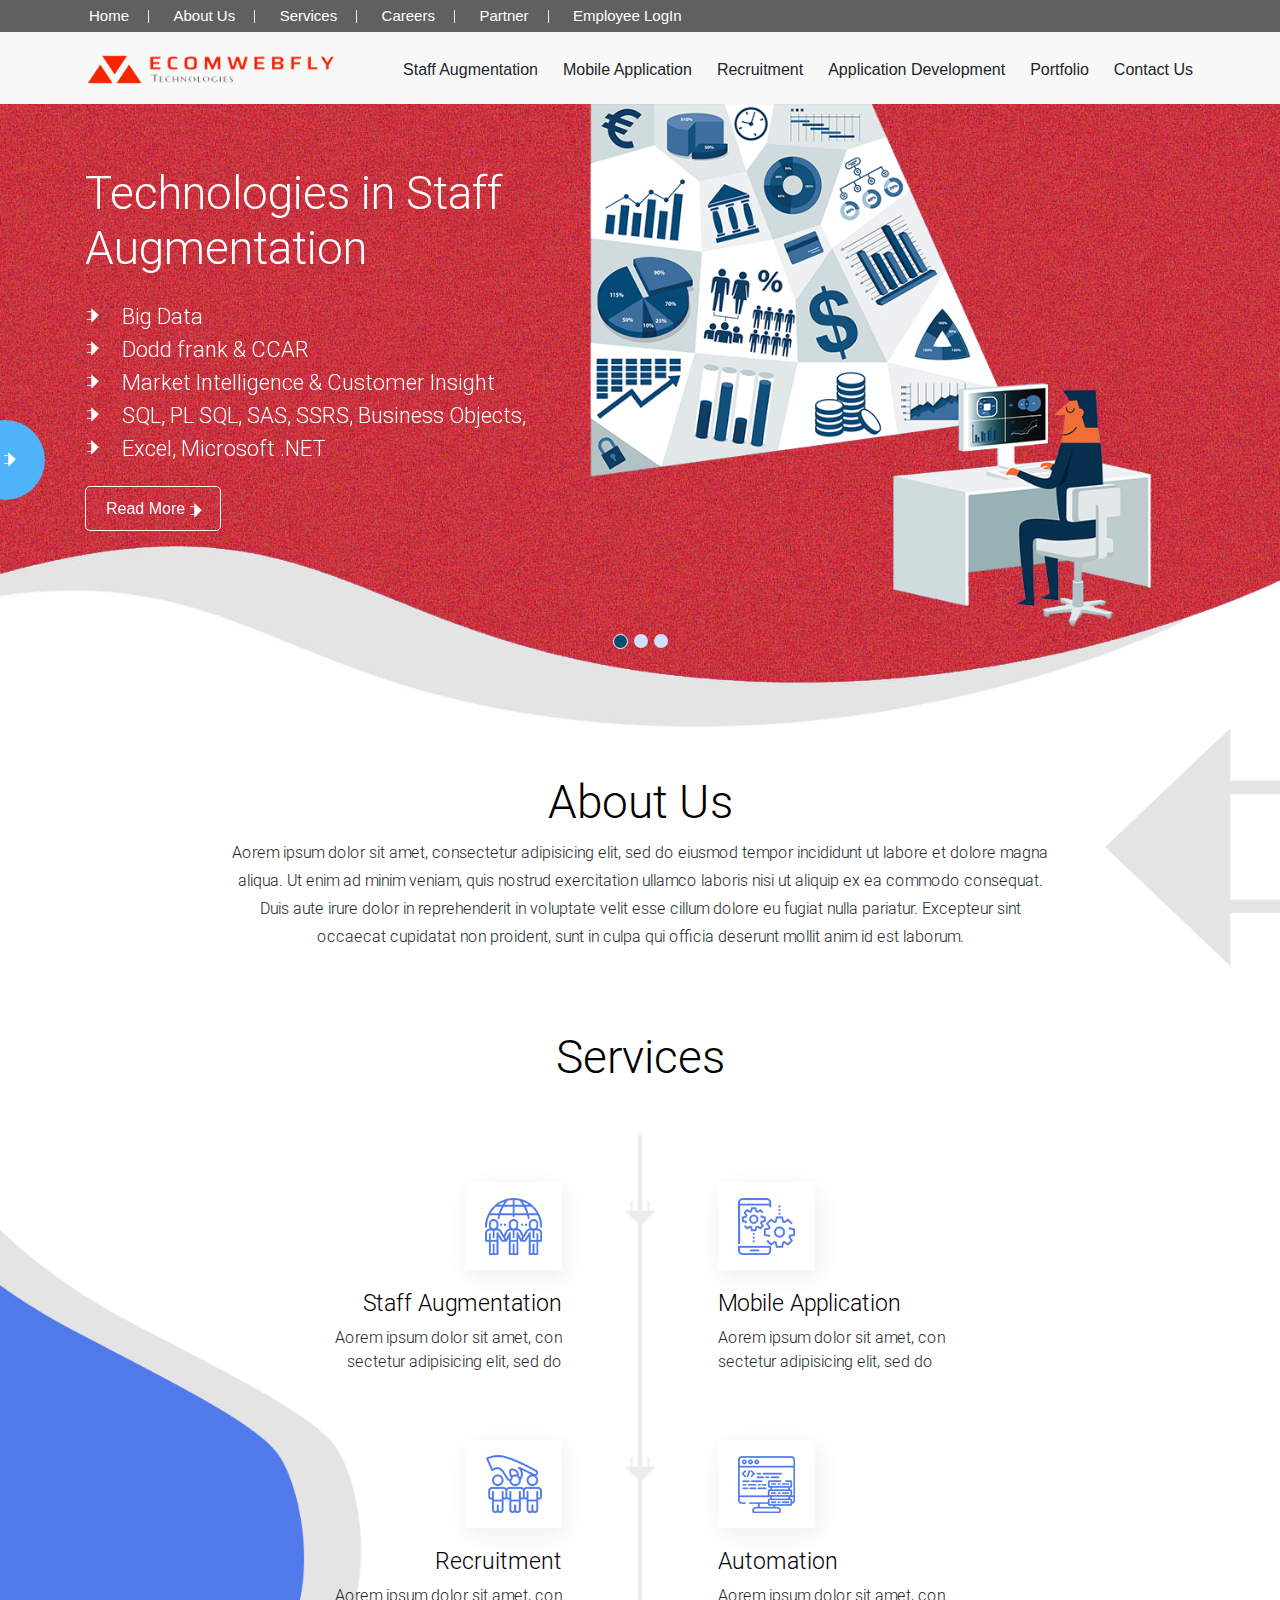
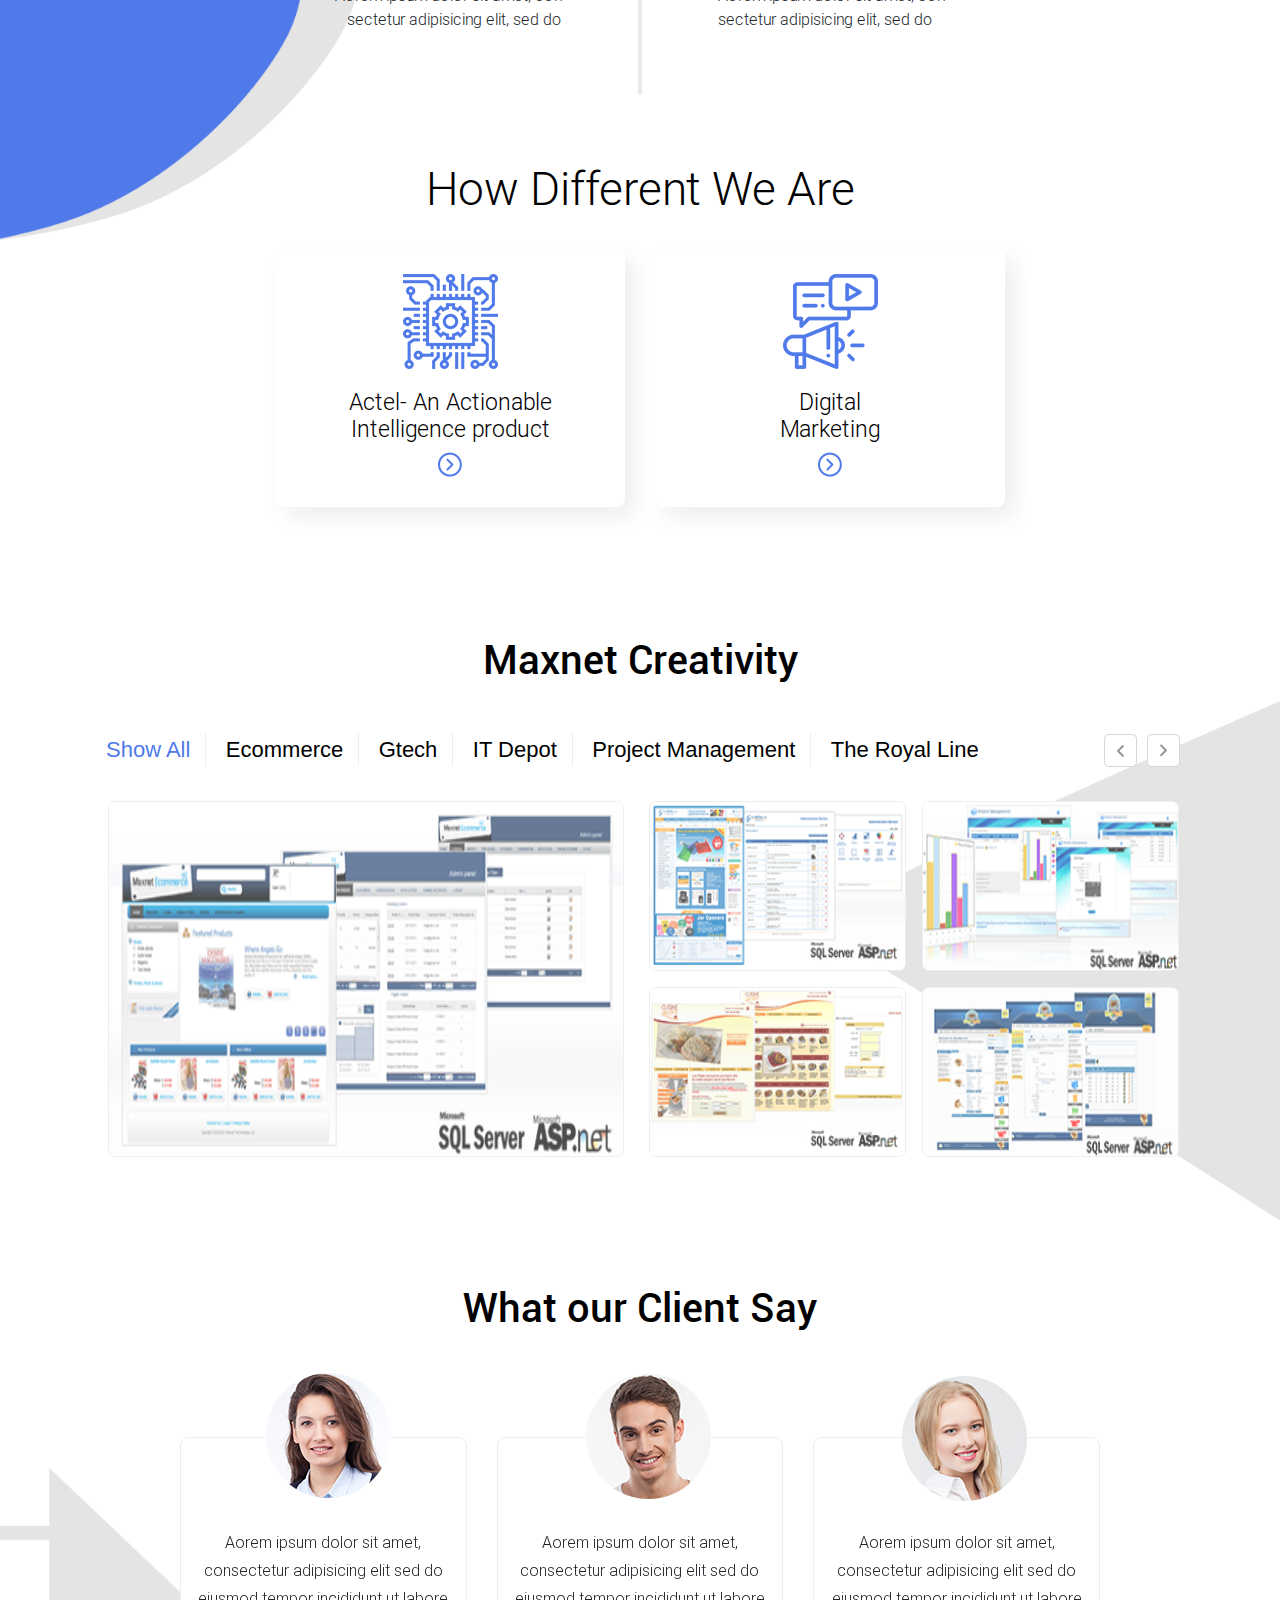
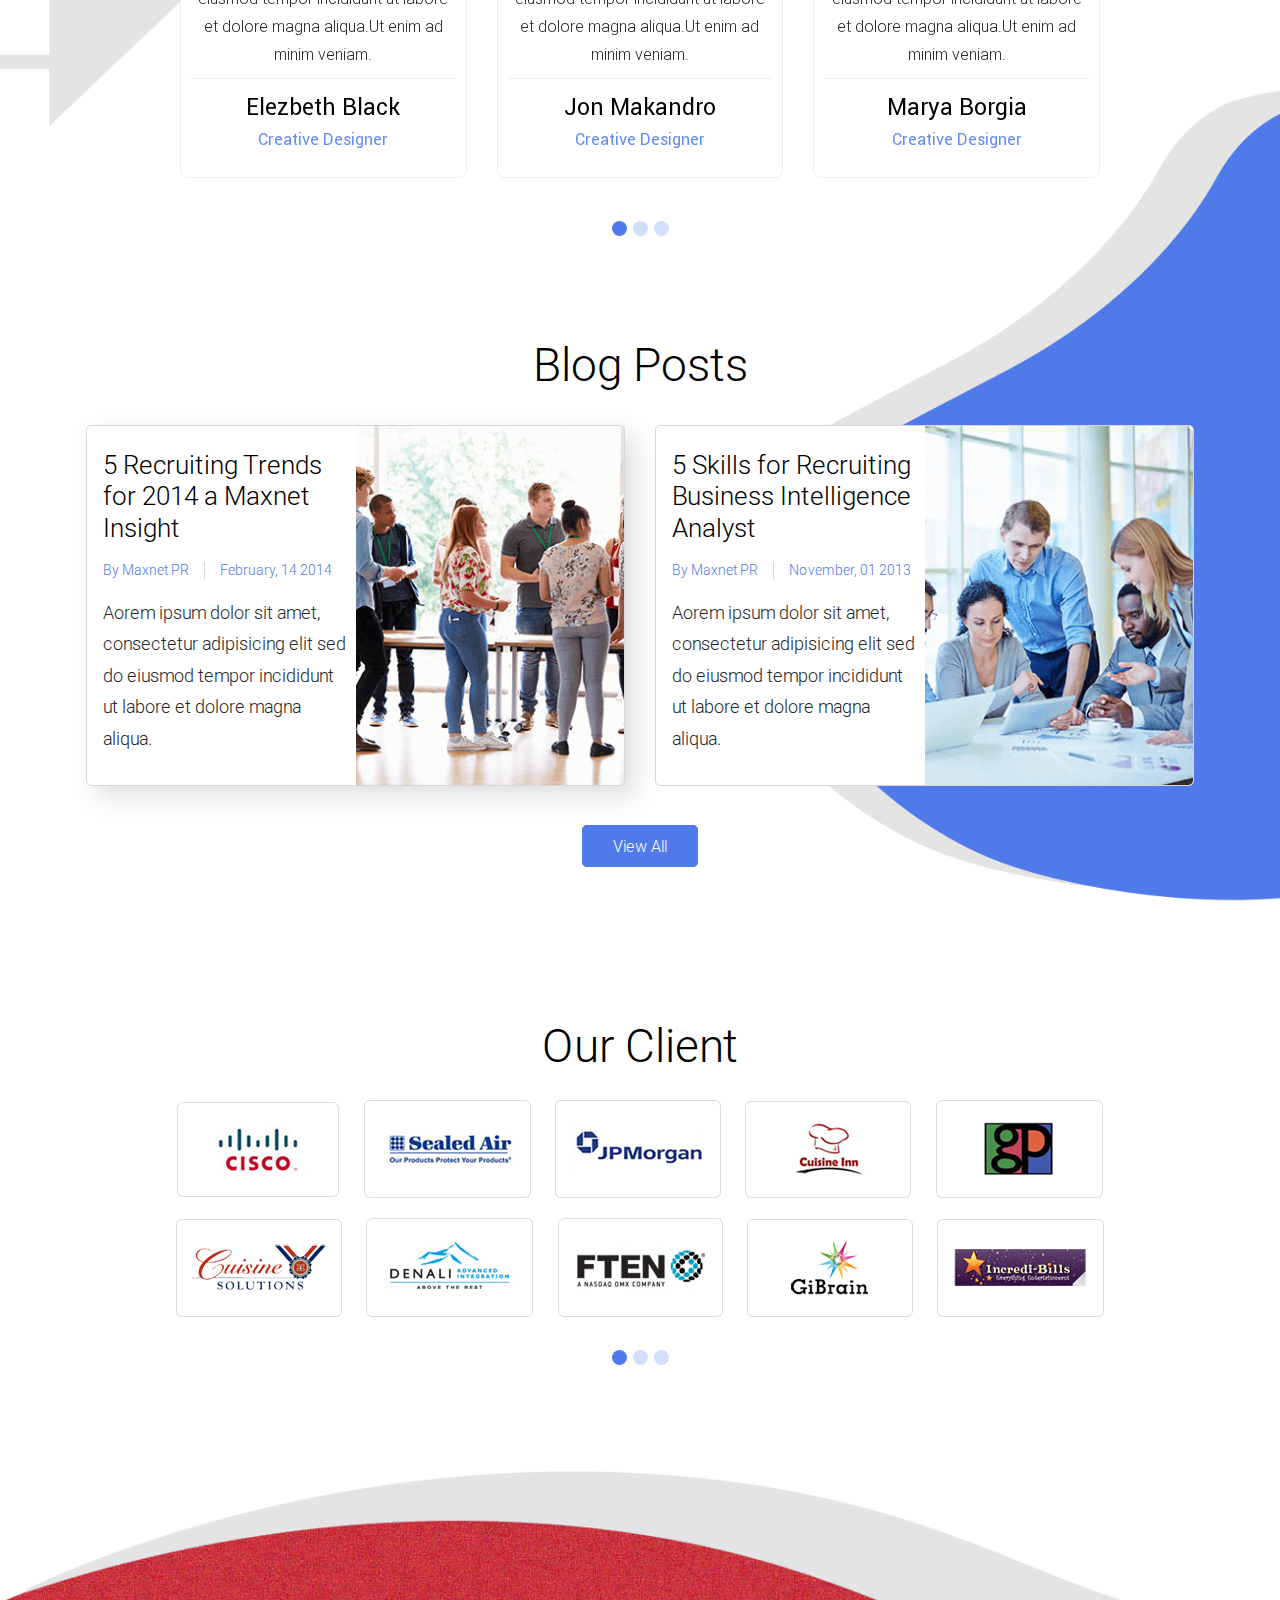
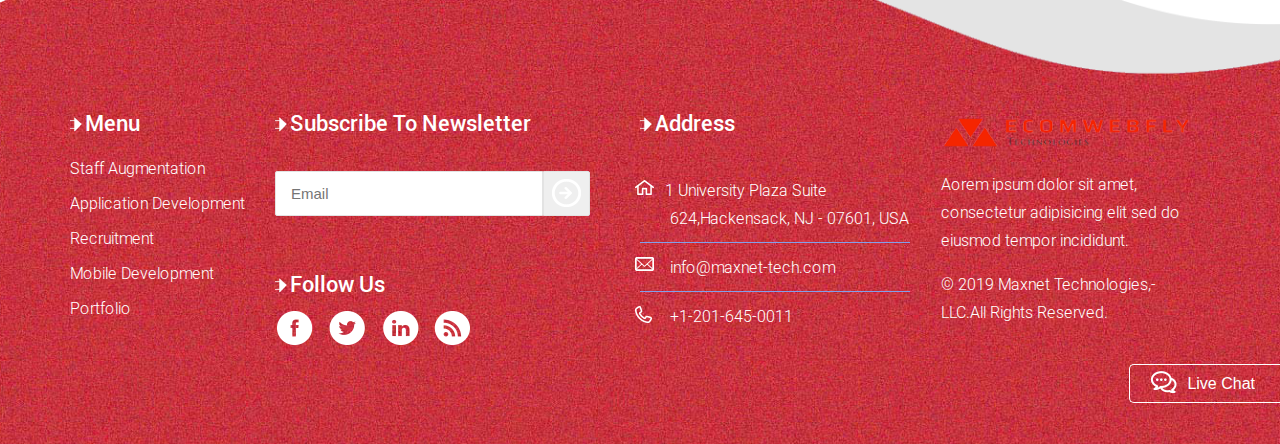
==== index.html @ b93ae572 "initial setup" ====
<!DOCTYPE html>
<html lang="en-US" class="no-js no-svg">
	<head>
		<title>Maxnet</title>
		<meta http-equiv="Content-Type" content="text/html; charset=utf-8" />
		<meta name="viewport" content="width=device-width,initial-scale=1"/>
		<link rel="stylesheet" type="text/css" href="css/bootstrap.min.css" />
		<link rel="stylesheet" href="owlcarousel/owl.carousel.min.css">
		<link rel="stylesheet" href="owlcarousel/owl.theme.default.min.css">
		<link rel="stylesheet" type="text/css" href="style.css" />
		<link rel="stylesheet" type="text/css" href="css/mycss.css" />
		<link rel="stylesheet" type="text/css" href="css/set1.css" />
		<link rel="stylesheet" type="text/css" href="css/animate.css" />
		<link rel="stylesheet" href="font-awesome/css/font-awesome.min.css"/>
	</head>
	<body>
		<section class="header">
			<div class="container">
				<div class="row">
					<div class="col-12 top-nav">
						<nav class="navbar p-1 pl-0 ">                                     
							<ul class="navbar-nav pl-0">
								<li class="nav-item"><a href="index.html" class="nav-link">Home</a></li>
								<li class="nav-item"><a href="about-us.html" class="nav-link">About Us</a></li>
								<li class="nav-item"><a href="services.html" class="nav-link">Services</a></li>
								<li class="nav-item"><a href="careers.html" class="nav-link">Careers</a></li>
								<li class="nav-item"><a href="partner.html" class="nav-link">Partner</a></li>
								<li class="nav-item"><a href="e-login.html" class="nav-link">Employee LogIn</a></li>
							</ul> 
                        </nav>
					</div>
				</div>
			</div>
		</section>
		<header>
			<div class="container">
				<div class="row pt-3 pb-2">
					<div class="col-lg-3 col-md-4 col-8 header-logo">
						<a href="index.html"><img src="images/logo.png"/></a>
					</div>
					<div class="col-lg-9 col-md-8 col-4 pr-lg-0 bottom-nav">
						<nav class="navbar navbar-expand-xl navbar-dark nav-top p-0 float-right">
							<button class="navbar-toggler collapsed" type="button" data-toggle="collapse" data-target="#navbarSupportedContent" aria-controls="navbarSupportedContent" aria-expanded="false" aria-label="Toggle navigation">
							<span class="navbar-toggler-icon"></span>
							</button>
							<div class="collapse navbar-collapse" id="navbarSupportedContent">
								<ul class="navbar-nav">
									<li class="nav-item">
										<a class="nav-link" href="staff_augmentation.html">Staff Augmentation </a>
									</li>
									<li class="nav-item">
										<a class="nav-link" href="mobile_development.html">Mobile Application</a>
									</li>
									<li class="nav-item">
										<a class="nav-link" href="recruitment.html">Recruitment</a>
									</li>
									<li class="nav-item">
										<a class="nav-link" href="application_development.html">Application Development</a>
									</li>
									<li class="nav-item">
										<a class="nav-link" href="portfolio.html">Portfolio</a>
									</li>
									<li class="nav-item">
										<a class="nav-link" href="contact-us.html">Contact Us</a>
									</li>
								</ul>
							</div>
						</nav>
					</div>
				</div>
			</div>
		</header>
		<!--*************Banner Start********** -->
		<section class="banner">
			<div class="container-fluid">
				<div class="row">
					<div id="home_slider" class="carousel slide" data-ride="carousel" data-interval="3000">
						  <ol class="carousel-indicators">
							<li data-target="#home_slider" data-slide-to="0" class="active"></li>
							<li data-target="#home_slider" data-slide-to="1"></li>
							<li data-target="#home_slider" data-slide-to="2"></li>
						  </ol>
						  <div class="carousel-inner">
								<div class="carousel-item active">
									<img class="d-block w-100" src="images/home_main-banner-1.png" alt="First slide">
									<div class="container">
										<div class="row">
											<div class="col-6 banner-text position-absolute">
												  <h1>Technologies in Staff Augmentation</h1>
												  <div class="pt-xl-3">
													 <ul>
														<li>Big Data</li>
														<li>Dodd frank & CCAR</li>
														<li>Market Intelligence & Customer Insight</li>
														<li>SQL, PL SQL, SAS, SSRS, Business Objects,</li>
														<li>Excel, Microsoft .NET</li>
													 </ul>
												  </div>
												 <div class="banner-btn pt-3">
													<a href="#">Read More</a>
												 </div>
											</div>
										</div>
									</div>
								</div>
								<div class="carousel-item">
									<img class="d-block w-100" src="images/home_main-banner-2.png" alt="Second slide">
									<div class="container">
										<div class="row">
											<div class="col-6 banner-text position-absolute">
												  <h1>Technologies in Staff Augmentation</h1>
												  <div class="pt-xl-3">
													 <ul>
														<li>Big Data</li>
														<li>Dodd frank & CCAR</li>
														<li>Excel, Microsoft .NET</li>
													 </ul>
												  </div>
												 <div class="banner-btn pt-3">
													<a href="#">Read More</a>
												 </div>
											</div>
										</div>
									</div>
								</div>
								<div class="carousel-item">
									<img class="d-block w-100" src="images/home_main-banner-3.png" alt="third slide">
									<div class="container">
										<div class="row">
											<div class="col-6 banner-text position-absolute">
												  <h1>Technologies in Staff Augmentation</h1>
												  <div class="pt-xl-3">
													 <ul>
														<li>Big Data</li>
														<li>Dodd frank & CCAR</li>
														<li>Market Intelligence & Customer Insight</li>
													 </ul>
												  </div>
												 <div class="banner-btn pt-3">
													<a href="#">Read More</a>
												 </div>
											</div>
										</div>
									</div>
								</div>
						  </div>
					</div>
				</div>
			</div>
		</section>
	<!--*************About Us ********** -->
	<section class="about-us">
			<div class="container">
				<div class="row pt-5 ">
					<div class="col-md-9 mx-auto text-center main-heading">
						<h1>About Us</h1>
						<p>Aorem ipsum dolor sit amet, consectetur adipisicing elit, sed do eiusmod tempor incididunt ut labore et dolore magna aliqua. Ut enim ad minim veniam, quis nostrud exercitation ullamco laboris nisi ut aliquip ex ea commodo consequat. Duis aute irure dolor in reprehenderit in voluptate velit esse cillum dolore eu fugiat nulla pariatur. Excepteur sint occaecat cupidatat non proident, sunt in culpa qui officia deserunt mollit anim id est laborum. </p>
					</div>
				</div>
			</div>
	</section>
		<div class="position-fixed social-icon">
			<div class="trans">
				<div class='center'><img src='images/arrow.png'></div>
				<div class="white-circle">
					<div class="circle-container">
						<a href='#' class='deg0'><img src='images/fb.png'></a>
						<a href='#' class='deg45'><img src='images/twit.png'></a>
						<a href='#' class='deg135'><img src='images/lnkd.png'></a>
						<a href='#' class='deg180'><img src='images/utube.png'></a>
						<a href='#' class='deg225'><img src='images/pin.png'></a>
					</div>
				</div>
			</div>
		</div>
	
	<!--*************Services ********** -->
	<section class="services mt-2">
			<div class="container mt-2">
				<div class="row pt-5 position-relative main-heading">
					<div class="col-8 mx-auto ">
						<h1>Services</h1>
					  <div class="row services-text mt-md-5">
					    <div class="col-md-5 text-md-right text-center">
							<div class="service mt-5">
								<div class="service-icon">
									<img src="images/person-white.png" alt=""/>
									<img src="images/person-blue.png" alt=""/>
								</div>
								<h2>Staff Augmentation</h2>
								<p>Aorem ipsum dolor sit amet, con sectetur adipisicing elit, sed do </p>
							</div>
							<div class="service mt-5">
								<div class="service-icon">
									<img src="images/network-white.png" alt=""/>
									<img src="images/network-blue.png" alt=""/>
								</div>				    	
								<h2>Recruitment</h2>
								<p>Aorem ipsum dolor sit amet, con sectetur adipisicing elit, sed do </p>
							</div>
						</div>
						<div class="col-md-2 d-md-block d-none text-center">
							<img src="images/service-midline.png" alt=""/>
						</div>
						<div class="col-md-5 text-md-left text-center">
							<div class="service mt-5">
								<div class="service-icon">
									<img src="images/mobile-white.png" alt=""/>
									<img src="images/mobile-blue.png" alt=""/>
								</div>
								<h2>Mobile Application </h2>
								<p>Aorem ipsum dolor sit amet, con sectetur adipisicing elit, sed do </p>
							</div>
							<div class="service mt-5">
								<div class="service-icon">
									<img src="images/window-white.png" alt=""/>
									<img src="images/window-blue.png" alt=""/>
								</div>				    	
								<h2>Automation</h2>
								<p>Aorem ipsum dolor sit amet, con sectetur adipisicing elit, sed do </p>
						   </div>
						</div>
				    </div>
				</div>
			</div>	
				<!--*************How Different We  Are ********** -->
				<div class="row mt-lg-3 pb-3 how-different main-heading">
					<div class="col-lg-8 pt-5 mx-auto text-center">
						<h1>How Different We Are</h1>
						<div class="row pt-4">
							<div class="col-sm-6">
								<div class="zoom h-diff"> 
									<img src="images/chip-white.png" class="mx-auto" alt=""/>
									<img src="images/chip-blue.png" class="mx-auto" alt=""/>
									<h2>Actel- An Actionable Intelligence product</h2>
									<img src="images/white-circle-arrow.png" class="mx-auto" alt=""/>									
									<img src="images/blue-circle-arrow.png" class="mx-auto" alt=""/>  	
                                </div>
							</div>
						<div class="col-sm-6 mt-5 mt-sm-0">
							<div class="zoom h-diff">
								<img src="images/seo-white.png" class="mx-auto" alt=""/>
								<img src="images/seo-blue.png"  class="mx-auto" alt=""/>
								<h2>Digital <br>Marketing</h2>  
								<img src="images/white-circle-arrow.png" class="mx-auto" alt=""/>
								<img src="images/blue-circle-arrow.png" class="mx-auto" alt=""/>  	  		 	
							</div> 
				       </div>
					</div>
				</div>
			</div>
		</div>
	</section>
	<!--*************Maxnet Creativity ********** -->
	<section id="demos" class="carousel-top maxnet-creativity main-heading pb-5 ">
		<div class="container">
			  <div class="row">
				<div class="col-12 text-center">
                	<h1>Maxnet Creativity</h1>
					<div class="card mt-5 tab-card">
						<div class="card-header tab-card-header px-3 pt-0 pb-md-3 pb-5">
						  <ul class="nav nav-tabs card-header-tabs d-block text-left" id="myTab" role="tablist">
							<li class="nav-item">
								<a class="nav-link active" id="one-tab" data-toggle="tab" href="#one" role="tab" aria-controls="One" aria-selected="true">Show All</a>
							</li>
							<li class="nav-item">
								<a class="nav-link" id="two-tab" data-toggle="tab" href="#two" role="tab" aria-controls="Two" aria-selected="false">Ecommerce</a>
							</li>
							<li class="nav-item">
								<a class="nav-link" id="three-tab" data-toggle="tab" href="#three" role="tab" aria-controls="Three" aria-selected="false">Gtech</a>
							</li>
							<li class="nav-item">
								<a class="nav-link" id="four-tab" data-toggle="tab" href="#four" role="tab" aria-controls="Four" aria-selected="false">IT Depot</a>
							</li>
							<li class="nav-item">
								<a class="nav-link" id="five-tab" data-toggle="tab" href="#five" role="tab" aria-controls="Five" aria-selected="false">Project Management</a>
							</li>
							<li class="nav-item">
								<a class="nav-link" id="six-tab" data-toggle="tab" href="#six" role="tab" aria-controls="Six" aria-selected="false">The Royal Line</a>
							</li>
						  </ul>
						</div>
						<div class="tab-content pt-3" id="myTabContent">
							<div class="tab-pane fade show active p-md-3 p-0" id="one" role="tabpanel" aria-labelledby="one-tab">
								<div id="demo" class="carousel slide pt-md-0 pt-3" data-ride="carousel" data-interval="false">
									<div class="carousel-inner">
										<div class="carousel-item active">
											<div class="row grid">
    											<div class="col-lg-6 mb-md-0 mb-3 px-md-3 px-0"> 
													<figure class="effect-bubba">
														<img src="images/ecommerce-in-dotnet.png" alt="">
														<figcaption>
														    <div class="preview-image">
    													        <button type="button" class="btn btn-primary outline-none" data-toggle="modal" data-target="#myModal">
    																<img src="images/preview-imageb.png" alt="">
    															</button>
    														</div>
                                    							<h2>Fresh <span>Heading</span></h2>
                                    							<p>Lorem ipsum dolor sit amet, consectetur
                                    							adipisicing elit sed do eiusmod tempor incididunt </p>
                                    					</figcaption>
													</figure>
												</div>
												<div class="col-lg-6 px-md-3 px-0 mt-lg-0 mt-3"> 
													<div class="row">
														<div class="col-sm-6 mb-sm-0 mb-3 px-lg-2">
															<figure class="dotnet-border effect-bubba">
																<img src="images/1-creativity.png" alt="">
																<figcaption>
															        <div class="preview-image">
            													        <button type="button" class="btn btn-primary outline-none" data-toggle="modal" data-target="#myModal1">
            																<img src="images/preview-imageb.png" alt="">
            															</button>
            														</div>
                                                                	<h2>Fresh <span>Heading</span></h2>
                                            						<p>Lorem ipsum dolor sit amet, consectetur </p>
                                            					</figcaption>
															</figure>
														</div>
														<div class="col-sm-6 px-lg-2">
															<figure class="dotnet-border effect-bubba">
																<img src="images/2-creativity.png" alt="">
																<figcaption>
															        <div class="preview-image">
            													        <button type="button" class="btn btn-primary outline-none" data-toggle="modal" data-target="#myModal2">
            																<img src="images/preview-imageb.png" alt="">
            															</button>
            														</div>
                                                                	<h2>Fresh <span>Heading</span></h2>
                                        							<p>Lorem ipsum dolor sit amet, consectetur </p>
                                            					</figcaption>
															</figure>
														</div>
														<div class="col-sm-6 mt-3 px-lg-2">
															<figure class="dotnet-border effect-bubba">
																<img src="images/3-creativity.png" alt="">
														    	<figcaption>
															        <div class="preview-image">
            													        <button type="button" class="btn btn-primary outline-none" data-toggle="modal" data-target="#myModal3">
            																<img src="images/preview-imageb.png" alt="">
            															</button>
            														</div>
                                                                	<h2>Fresh <span>Heading</span></h2>
                                        							<p>Lorem ipsum dolor sit amet, consectetur</p>
                                            					</figcaption>
															</figure>
														</div>
														<div class="col-sm-6 mt-3 px-lg-2">
													    	<figure class="dotnet-border effect-bubba">
																<img src="images/4-creativity.png" alt="">
																<figcaption>
															        <div class="preview-image">
            													        <button type="button" class="btn btn-primary outline-none" data-toggle="modal" data-target="#myModal4">
            																<img src="images/preview-imageb.png" alt="">
            															</button>
            														</div>
                                                                	<h2>Fresh <span>Heading</span></h2>
                                        							<p>Lorem ipsum dolor sit amet, consectetur</p>
                                            					</figcaption>
															</figure>
														</div>
													</div>
												</div> 
											</div> 
										</div>
										<div class="carousel-item">
											<div class="row grid">
    											<div class="col-lg-6 mb-md-0 mb-3 px-md-3 px-0"> 
													<figure class="effect-bubba">
														<img src="images/ecommerce-in-dotnet.png" alt="">
														<figcaption>
														    <div class="preview-image">
    													        <button type="button" class="btn btn-primary outline-none" data-toggle="modal" data-target="#myModal">
    																<img src="images/preview-imageb.png" alt="">
    															</button>
    														</div>
                                    							<h2>Fresh <span>Heading</span></h2>
                                    							<p>Lorem ipsum dolor sit amet, consectetur
                                    							adipisicing elit sed do eiusmod tempor incididunt </p>
                                    					</figcaption>
													</figure>
												</div>
												<div class="col-lg-6 px-md-3 px-0 mt-lg-0 mt-3"> 
													<div class="row">
														<div class="col-sm-6 mb-sm-0 mb-3 px-lg-2">
															<figure class="dotnet-border effect-bubba">
																<img src="images/1-creativity.png" alt="">
																<figcaption>
															        <div class="preview-image">
            													        <button type="button" class="btn btn-primary outline-none" data-toggle="modal" data-target="#myModal1">
            																<img src="images/preview-imageb.png" alt="">
            															</button>
            														</div>
                                                                	<h2>Fresh <span>Heading</span></h2>
                                            						<p>Lorem ipsum dolor sit amet, consectetur </p>
                                            					</figcaption>
															</figure>
														</div>
														<div class="col-sm-6 px-lg-2">
															<figure class="dotnet-border effect-bubba">
																<img src="images/2-creativity.png" alt="">
																<figcaption>
															        <div class="preview-image">
            													        <button type="button" class="btn btn-primary outline-none" data-toggle="modal" data-target="#myModal2">
            																<img src="images/preview-imageb.png" alt="">
            															</button>
            														</div>
                                                                	<h2>Fresh <span>Heading</span></h2>
                                        							<p>Lorem ipsum dolor sit amet, consectetur </p>
                                            					</figcaption>
															</figure>
														</div>
														<div class="col-sm-6 mt-3 px-lg-2">
															<figure class="dotnet-border effect-bubba">
																<img src="images/3-creativity.png" alt="">
														    	<figcaption>
															        <div class="preview-image">
            													        <button type="button" class="btn btn-primary outline-none" data-toggle="modal" data-target="#myModal3">
            																<img src="images/preview-imageb.png" alt="">
            															</button>
            														</div>
                                                                	<h2>Fresh <span>Heading</span></h2>
                                        							<p>Lorem ipsum dolor sit amet, consectetur</p>
                                            					</figcaption>
															</figure>
														</div>
														<div class="col-sm-6 mt-3 px-lg-2">
													    	<figure class="dotnet-border effect-bubba">
																<img src="images/4-creativity.png" alt="">
																<figcaption>
															        <div class="preview-image">
            													        <button type="button" class="btn btn-primary outline-none" data-toggle="modal" data-target="#myModal4">
            																<img src="images/preview-imageb.png" alt="">
            															</button>
            														</div>
                                                                	<h2>Fresh <span>Heading</span></h2>
                                        							<p>Lorem ipsum dolor sit amet, consectetur</p>
                                            					</figcaption>
															</figure>
														</div>
													</div>
												</div> 
											</div> 
										</div>
										<div class="carousel-item">
											<div class="row grid">
    											<div class="col-lg-6 mb-md-0 mb-3 px-md-3 px-0"> 
													<figure class="effect-bubba">
														<img src="images/ecommerce-in-dotnet.png" alt="">
														<figcaption>
														    <div class="preview-image">
    													        <button type="button" class="btn btn-primary outline-none" data-toggle="modal" data-target="#myModal">
    																<img src="images/preview-imageb.png" alt="">
    															</button>
    														</div>
                                    							<h2>Fresh <span>Heading</span></h2>
                                    							<p>Lorem ipsum dolor sit amet, consectetur
                                    							adipisicing elit sed do eiusmod tempor incididunt </p>
                                    					</figcaption>
													</figure>
												</div>
												<div class="col-lg-6 px-md-3 px-0 mt-lg-0 mt-3"> 
													<div class="row">
														<div class="col-sm-6 mb-sm-0 mb-3 px-lg-2">
															<figure class="dotnet-border effect-bubba">
																<img src="images/1-creativity.png" alt="">
																<figcaption>
															        <div class="preview-image">
            													        <button type="button" class="btn btn-primary outline-none" data-toggle="modal" data-target="#myModal1">
            																<img src="images/preview-imageb.png" alt="">
            															</button>
            														</div>
                                                                	<h2>Fresh <span>Heading</span></h2>
                                            						<p>Lorem ipsum dolor sit amet, consectetur </p>
                                            					</figcaption>
															</figure>
														</div>
														<div class="col-sm-6 px-lg-2">
															<figure class="dotnet-border effect-bubba">
																<img src="images/2-creativity.png" alt="">
																<figcaption>
															        <div class="preview-image">
            													        <button type="button" class="btn btn-primary outline-none" data-toggle="modal" data-target="#myModal2">
            																<img src="images/preview-imageb.png" alt="">
            															</button>
            														</div>
                                                                	<h2>Fresh <span>Heading</span></h2>
                                        							<p>Lorem ipsum dolor sit amet, consectetur </p>
                                            					</figcaption>
															</figure>
														</div>
														<div class="col-sm-6 mt-3 px-lg-2">
															<figure class="dotnet-border effect-bubba">
																<img src="images/3-creativity.png" alt="">
														    	<figcaption>
															        <div class="preview-image">
            													        <button type="button" class="btn btn-primary outline-none" data-toggle="modal" data-target="#myModal3">
            																<img src="images/preview-imageb.png" alt="">
            															</button>
            														</div>
                                                                	<h2>Fresh <span>Heading</span></h2>
                                        							<p>Lorem ipsum dolor sit amet, consectetur</p>
                                            					</figcaption>
															</figure>
														</div>
														<div class="col-sm-6 mt-3 px-lg-2">
													    	<figure class="dotnet-border effect-bubba">
																<img src="images/4-creativity.png" alt="">
																<figcaption>
															        <div class="preview-image">
            													        <button type="button" class="btn btn-primary outline-none" data-toggle="modal" data-target="#myModal4">
            																<img src="images/preview-imageb.png" alt="">
            															</button>
            														</div>
                                                                	<h2>Fresh <span>Heading</span></h2>
                                        							<p>Lorem ipsum dolor sit amet, consectetur</p>
                                            					</figcaption>
															</figure>
														</div>
													</div>
												</div> 
											</div> 
										</div>
									</div>
									<a class="carousel-control-prev" href="#demo" data-slide="prev">
										<span class="carousel-control"></span>
									</a>
									<a class="carousel-control-next" href="#demo" data-slide="next">
										<span class="carousel-control"></span>
									</a>
								</div>
							</div>
						  <div class="tab-pane fade p-3" id="two" role="tabpanel" aria-labelledby="two-tab">
								<div id="demo1" class="carousel slide pt-md-0 pt-3" data-ride="carousel" data-interval="false">
								<div class="carousel-inner">
										<div class="carousel-item active">
											<div class="row grid">
    											<div class="col-lg-6 mb-md-0 mb-3 px-md-3 px-0"> 
													<figure class="effect-bubba">
														<img src="images/ecommerce-in-dotnet.png" alt="">
														<figcaption>
														    <div class="preview-image">
    													        <button type="button" class="btn btn-primary outline-none" data-toggle="modal" data-target="#myModal">
    																<img src="images/preview-imageb.png" alt="">
    															</button>
    														</div>
                                    							<h2>Fresh <span>Heading</span></h2>
                                    							<p>Lorem ipsum dolor sit amet, consectetur
                                    							adipisicing elit sed do eiusmod tempor incididunt </p>
                                    					</figcaption>
													</figure>
												</div>
												<div class="col-lg-6 px-md-3 px-0 mt-lg-0 mt-3"> 
													<div class="row">
														<div class="col-sm-6 mb-sm-0 mb-3 px-lg-2">
															<figure class="dotnet-border effect-bubba">
																<img src="images/1-creativity.png" alt="">
																<figcaption>
															        <div class="preview-image">
            													        <button type="button" class="btn btn-primary outline-none" data-toggle="modal" data-target="#myModal1">
            																<img src="images/preview-imageb.png" alt="">
            															</button>
            														</div>
                                                                	<h2>Fresh <span>Heading</span></h2>
                                            						<p>Lorem ipsum dolor sit amet, consectetur </p>
                                            					</figcaption>
															</figure>
														</div>
														<div class="col-sm-6 px-lg-2">
															<figure class="dotnet-border effect-bubba">
																<img src="images/2-creativity.png" alt="">
																<figcaption>
															        <div class="preview-image">
            													        <button type="button" class="btn btn-primary outline-none" data-toggle="modal" data-target="#myModal2">
            																<img src="images/preview-imageb.png" alt="">
            															</button>
            														</div>
                                                                	<h2>Fresh <span>Heading</span></h2>
                                        							<p>Lorem ipsum dolor sit amet, consectetur </p>
                                            					</figcaption>
															</figure>
														</div>
														<div class="col-sm-6 mt-3 px-lg-2">
															<figure class="dotnet-border effect-bubba">
																<img src="images/3-creativity.png" alt="">
														    	<figcaption>
															        <div class="preview-image">
            													        <button type="button" class="btn btn-primary outline-none" data-toggle="modal" data-target="#myModal3">
            																<img src="images/preview-imageb.png" alt="">
            															</button>
            														</div>
                                                                	<h2>Fresh <span>Heading</span></h2>
                                        							<p>Lorem ipsum dolor sit amet, consectetur</p>
                                            					</figcaption>
															</figure>
														</div>
														<div class="col-sm-6 mt-3 px-lg-2">
													    	<figure class="dotnet-border effect-bubba">
																<img src="images/4-creativity.png" alt="">
																<figcaption>
															        <div class="preview-image">
            													        <button type="button" class="btn btn-primary outline-none" data-toggle="modal" data-target="#myModal4">
            																<img src="images/preview-imageb.png" alt="">
            															</button>
            														</div>
                                                                	<h2>Fresh <span>Heading</span></h2>
                                        							<p>Lorem ipsum dolor sit amet, consectetur</p>
                                            					</figcaption>
															</figure>
														</div>
													</div>
												</div> 
											</div> 
										</div>
										<div class="carousel-item">
											<div class="row grid">
    											<div class="col-lg-6 mb-md-0 mb-3 px-md-3 px-0"> 
													<figure class="effect-bubba">
														<img src="images/ecommerce-in-dotnet.png" alt="">
														<figcaption>
														    <div class="preview-image">
    													        <button type="button" class="btn btn-primary outline-none" data-toggle="modal" data-target="#myModal">
    																<img src="images/preview-imageb.png" alt="">
    															</button>
    														</div>
                                    							<h2>Fresh <span>Heading</span></h2>
                                    							<p>Lorem ipsum dolor sit amet, consectetur
                                    							adipisicing elit sed do eiusmod tempor incididunt </p>
                                    					</figcaption>
													</figure>
												</div>
												<div class="col-lg-6 px-md-3 px-0 mt-lg-0 mt-3"> 
													<div class="row">
														<div class="col-sm-6 mb-sm-0 mb-3 px-lg-2">
															<figure class="dotnet-border effect-bubba">
																<img src="images/1-creativity.png" alt="">
																<figcaption>
															        <div class="preview-image">
            													        <button type="button" class="btn btn-primary outline-none" data-toggle="modal" data-target="#myModal1">
            																<img src="images/preview-imageb.png" alt="">
            															</button>
            														</div>
                                                                	<h2>Fresh <span>Heading</span></h2>
                                            						<p>Lorem ipsum dolor sit amet, consectetur </p>
                                            					</figcaption>
															</figure>
														</div>
														<div class="col-sm-6 px-lg-2">
															<figure class="dotnet-border effect-bubba">
																<img src="images/2-creativity.png" alt="">
																<figcaption>
															        <div class="preview-image">
            													        <button type="button" class="btn btn-primary outline-none" data-toggle="modal" data-target="#myModal2">
            																<img src="images/preview-imageb.png" alt="">
            															</button>
            														</div>
                                                                	<h2>Fresh <span>Heading</span></h2>
                                        							<p>Lorem ipsum dolor sit amet, consectetur </p>
                                            					</figcaption>
															</figure>
														</div>
														<div class="col-sm-6 mt-3 px-lg-2">
															<figure class="dotnet-border effect-bubba">
																<img src="images/3-creativity.png" alt="">
														    	<figcaption>
															        <div class="preview-image">
            													        <button type="button" class="btn btn-primary outline-none" data-toggle="modal" data-target="#myModal3">
            																<img src="images/preview-imageb.png" alt="">
            															</button>
            														</div>
                                                                	<h2>Fresh <span>Heading</span></h2>
                                        							<p>Lorem ipsum dolor sit amet, consectetur</p>
                                            					</figcaption>
															</figure>
														</div>
														<div class="col-sm-6 mt-3 px-lg-2">
													    	<figure class="dotnet-border effect-bubba">
																<img src="images/4-creativity.png" alt="">
																<figcaption>
															        <div class="preview-image">
            													        <button type="button" class="btn btn-primary outline-none" data-toggle="modal" data-target="#myModal4">
            																<img src="images/preview-imageb.png" alt="">
            															</button>
            														</div>
                                                                	<h2>Fresh <span>Heading</span></h2>
                                        							<p>Lorem ipsum dolor sit amet, consectetur</p>
                                            					</figcaption>
															</figure>
														</div>
													</div>
												</div> 
											</div> 
										</div>
										<div class="carousel-item">
											<div class="row grid">
    											<div class="col-lg-6 mb-md-0 mb-3 px-md-3 px-0"> 
													<figure class="effect-bubba">
														<img src="images/ecommerce-in-dotnet.png" alt="">
														<figcaption>
														    <div class="preview-image">
    													        <button type="button" class="btn btn-primary outline-none" data-toggle="modal" data-target="#myModal">
    																<img src="images/preview-imageb.png" alt="">
    															</button>
    														</div>
                                    							<h2>Fresh <span>Heading</span></h2>
                                    							<p>Lorem ipsum dolor sit amet, consectetur
                                    							adipisicing elit sed do eiusmod tempor incididunt </p>
                                    					</figcaption>
													</figure>
												</div>
												<div class="col-lg-6 px-md-3 px-0 mt-lg-0 mt-3"> 
													<div class="row">
														<div class="col-sm-6 mb-sm-0 mb-3 px-lg-2">
															<figure class="dotnet-border effect-bubba">
																<img src="images/1-creativity.png" alt="">
																<figcaption>
															        <div class="preview-image">
            													        <button type="button" class="btn btn-primary outline-none" data-toggle="modal" data-target="#myModal1">
            																<img src="images/preview-imageb.png" alt="">
            															</button>
            														</div>
                                                                	<h2>Fresh <span>Heading</span></h2>
                                            						<p>Lorem ipsum dolor sit amet, consectetur </p>
                                            					</figcaption>
															</figure>
														</div>
														<div class="col-sm-6 px-lg-2">
															<figure class="dotnet-border effect-bubba">
																<img src="images/2-creativity.png" alt="">
																<figcaption>
															        <div class="preview-image">
            													        <button type="button" class="btn btn-primary outline-none" data-toggle="modal" data-target="#myModal2">
            																<img src="images/preview-imageb.png" alt="">
            															</button>
            														</div>
                                                                	<h2>Fresh <span>Heading</span></h2>
                                        							<p>Lorem ipsum dolor sit amet, consectetur </p>
                                            					</figcaption>
															</figure>
														</div>
														<div class="col-sm-6 mt-3 px-lg-2">
															<figure class="dotnet-border effect-bubba">
																<img src="images/3-creativity.png" alt="">
														    	<figcaption>
															        <div class="preview-image">
            													        <button type="button" class="btn btn-primary outline-none" data-toggle="modal" data-target="#myModal3">
            																<img src="images/preview-imageb.png" alt="">
            															</button>
            														</div>
                                                                	<h2>Fresh <span>Heading</span></h2>
                                        							<p>Lorem ipsum dolor sit amet, consectetur</p>
                                            					</figcaption>
															</figure>
														</div>
														<div class="col-sm-6 mt-3 px-lg-2">
													    	<figure class="dotnet-border effect-bubba">
																<img src="images/4-creativity.png" alt="">
																<figcaption>
															        <div class="preview-image">
            													        <button type="button" class="btn btn-primary outline-none" data-toggle="modal" data-target="#myModal4">
            																<img src="images/preview-imageb.png" alt="">
            															</button>
            														</div>
                                                                	<h2>Fresh <span>Heading</span></h2>
                                        							<p>Lorem ipsum dolor sit amet, consectetur</p>
                                            					</figcaption>
															</figure>
														</div>
													</div>
												</div> 
											</div> 
										</div>
									</div>
									<a class="carousel-control-prev" href="#demo1" data-slide="prev">
										<span class="carousel-control-prev-icon"></span>
									</a>
									<a class="carousel-control-next" href="#demo1" data-slide="next">
										<span class="carousel-control-next-icon"></span>
									</a>
								</div> 
						  </div>
						  <div class="tab-pane fade p-3" id="three" role="tabpanel" aria-labelledby="three-tab">
								<div id="demo2" class="carousel slide pt-md-0 pt-3" data-ride="carousel" data-interval="false">
						    		<div class="carousel-inner">
										<div class="carousel-item active">
											<div class="row grid">
    											<div class="col-lg-6 mb-md-0 mb-3 px-md-3 px-0"> 
													<figure class="effect-bubba">
														<img src="images/ecommerce-in-dotnet.png" alt="">
														<figcaption>
														    <div class="preview-image">
    													        <button type="button" class="btn btn-primary outline-none" data-toggle="modal" data-target="#myModal">
    																<img src="images/preview-imageb.png" alt="">
    															</button>
    														</div>
                                    							<h2>Fresh <span>Heading</span></h2>
                                    							<p>Lorem ipsum dolor sit amet, consectetur
                                    							adipisicing elit sed do eiusmod tempor incididunt </p>
                                    					</figcaption>
													</figure>
												</div>
												<div class="col-lg-6 px-md-3 px-0 mt-lg-0 mt-3"> 
													<div class="row">
														<div class="col-sm-6 mb-sm-0 mb-3 px-lg-2">
															<figure class="dotnet-border effect-bubba">
																<img src="images/1-creativity.png" alt="">
																<figcaption>
															        <div class="preview-image">
            													        <button type="button" class="btn btn-primary outline-none" data-toggle="modal" data-target="#myModal1">
            																<img src="images/preview-imageb.png" alt="">
            															</button>
            														</div>
                                                                	<h2>Fresh <span>Heading</span></h2>
                                            						<p>Lorem ipsum dolor sit amet, consectetur </p>
                                            					</figcaption>
															</figure>
														</div>
														<div class="col-sm-6 px-lg-2">
															<figure class="dotnet-border effect-bubba">
																<img src="images/2-creativity.png" alt="">
																<figcaption>
															        <div class="preview-image">
            													        <button type="button" class="btn btn-primary outline-none" data-toggle="modal" data-target="#myModal2">
            																<img src="images/preview-imageb.png" alt="">
            															</button>
            														</div>
                                                                	<h2>Fresh <span>Heading</span></h2>
                                        							<p>Lorem ipsum dolor sit amet, consectetur </p>
                                            					</figcaption>
															</figure>
														</div>
														<div class="col-sm-6 mt-3 px-lg-2">
															<figure class="dotnet-border effect-bubba">
																<img src="images/3-creativity.png" alt="">
														    	<figcaption>
															        <div class="preview-image">
            													        <button type="button" class="btn btn-primary outline-none" data-toggle="modal" data-target="#myModal3">
            																<img src="images/preview-imageb.png" alt="">
            															</button>
            														</div>
                                                                	<h2>Fresh <span>Heading</span></h2>
                                        							<p>Lorem ipsum dolor sit amet, consectetur</p>
                                            					</figcaption>
															</figure>
														</div>
														<div class="col-sm-6 mt-3 px-lg-2">
													    	<figure class="dotnet-border effect-bubba">
																<img src="images/4-creativity.png" alt="">
																<figcaption>
															        <div class="preview-image">
            													        <button type="button" class="btn btn-primary outline-none" data-toggle="modal" data-target="#myModal4">
            																<img src="images/preview-imageb.png" alt="">
            															</button>
            														</div>
                                                                	<h2>Fresh <span>Heading</span></h2>
                                        							<p>Lorem ipsum dolor sit amet, consectetur</p>
                                            					</figcaption>
															</figure>
														</div>
													</div>
												</div> 
											</div> 
										</div>
										<div class="carousel-item">
											<div class="row grid">
    											<div class="col-lg-6 mb-md-0 mb-3 px-md-3 px-0"> 
													<figure class="effect-bubba">
														<img src="images/ecommerce-in-dotnet.png" alt="">
														<figcaption>
														    <div class="preview-image">
    													        <button type="button" class="btn btn-primary outline-none" data-toggle="modal" data-target="#myModal">
    																<img src="images/preview-imageb.png" alt="">
    															</button>
    														</div>
                                    							<h2>Fresh <span>Heading</span></h2>
                                    							<p>Lorem ipsum dolor sit amet, consectetur
                                    							adipisicing elit sed do eiusmod tempor incididunt </p>
                                    					</figcaption>
													</figure>
												</div>
												<div class="col-lg-6 px-md-3 px-0 mt-lg-0 mt-3"> 
													<div class="row">
														<div class="col-sm-6 mb-sm-0 mb-3 px-lg-2">
															<figure class="dotnet-border effect-bubba">
																<img src="images/1-creativity.png" alt="">
																<figcaption>
															        <div class="preview-image">
            													        <button type="button" class="btn btn-primary outline-none" data-toggle="modal" data-target="#myModal1">
            																<img src="images/preview-imageb.png" alt="">
            															</button>
            														</div>
                                                                	<h2>Fresh <span>Heading</span></h2>
                                            						<p>Lorem ipsum dolor sit amet, consectetur </p>
                                            					</figcaption>
															</figure>
														</div>
														<div class="col-sm-6 px-lg-2">
															<figure class="dotnet-border effect-bubba">
																<img src="images/2-creativity.png" alt="">
																<figcaption>
															        <div class="preview-image">
            													        <button type="button" class="btn btn-primary outline-none" data-toggle="modal" data-target="#myModal2">
            																<img src="images/preview-imageb.png" alt="">
            															</button>
            														</div>
                                                                	<h2>Fresh <span>Heading</span></h2>
                                        							<p>Lorem ipsum dolor sit amet, consectetur </p>
                                            					</figcaption>
															</figure>
														</div>
														<div class="col-sm-6 mt-3 px-lg-2">
															<figure class="dotnet-border effect-bubba">
																<img src="images/3-creativity.png" alt="">
														    	<figcaption>
															        <div class="preview-image">
            													        <button type="button" class="btn btn-primary outline-none" data-toggle="modal" data-target="#myModal3">
            																<img src="images/preview-imageb.png" alt="">
            															</button>
            														</div>
                                                                	<h2>Fresh <span>Heading</span></h2>
                                        							<p>Lorem ipsum dolor sit amet, consectetur</p>
                                            					</figcaption>
															</figure>
														</div>
														<div class="col-sm-6 mt-3 px-lg-2">
													    	<figure class="dotnet-border effect-bubba">
																<img src="images/4-creativity.png" alt="">
																<figcaption>
															        <div class="preview-image">
            													        <button type="button" class="btn btn-primary outline-none" data-toggle="modal" data-target="#myModal4">
            																<img src="images/preview-imageb.png" alt="">
            															</button>
            														</div>
                                                                	<h2>Fresh <span>Heading</span></h2>
                                        							<p>Lorem ipsum dolor sit amet, consectetur</p>
                                            					</figcaption>
															</figure>
														</div>
													</div>
												</div> 
											</div> 
										</div>
										<div class="carousel-item">
											<div class="row grid">
    											<div class="col-lg-6 mb-md-0 mb-3 px-md-3 px-0"> 
													<figure class="effect-bubba">
														<img src="images/ecommerce-in-dotnet.png" alt="">
														<figcaption>
														    <div class="preview-image">
    													        <button type="button" class="btn btn-primary outline-none" data-toggle="modal" data-target="#myModal">
    																<img src="images/preview-imageb.png" alt="">
    															</button>
    														</div>
                                    							<h2>Fresh <span>Heading</span></h2>
                                    							<p>Lorem ipsum dolor sit amet, consectetur
                                    							adipisicing elit sed do eiusmod tempor incididunt </p>
                                    					</figcaption>
													</figure>
												</div>
												<div class="col-lg-6 px-md-3 px-0 mt-lg-0 mt-3"> 
													<div class="row">
														<div class="col-sm-6 mb-sm-0 mb-3 px-lg-2">
															<figure class="dotnet-border effect-bubba">
																<img src="images/1-creativity.png" alt="">
																<figcaption>
															        <div class="preview-image">
            													        <button type="button" class="btn btn-primary outline-none" data-toggle="modal" data-target="#myModal1">
            																<img src="images/preview-imageb.png" alt="">
            															</button>
            														</div>
                                                                	<h2>Fresh <span>Heading</span></h2>
                                            						<p>Lorem ipsum dolor sit amet, consectetur </p>
                                            					</figcaption>
															</figure>
														</div>
														<div class="col-sm-6 px-lg-2">
															<figure class="dotnet-border effect-bubba">
																<img src="images/2-creativity.png" alt="">
																<figcaption>
															        <div class="preview-image">
            													        <button type="button" class="btn btn-primary outline-none" data-toggle="modal" data-target="#myModal2">
            																<img src="images/preview-imageb.png" alt="">
            															</button>
            														</div>
                                                                	<h2>Fresh <span>Heading</span></h2>
                                        							<p>Lorem ipsum dolor sit amet, consectetur </p>
                                            					</figcaption>
															</figure>
														</div>
														<div class="col-sm-6 mt-3 px-lg-2">
															<figure class="dotnet-border effect-bubba">
																<img src="images/3-creativity.png" alt="">
														    	<figcaption>
															        <div class="preview-image">
            													        <button type="button" class="btn btn-primary outline-none" data-toggle="modal" data-target="#myModal3">
            																<img src="images/preview-imageb.png" alt="">
            															</button>
            														</div>
                                                                	<h2>Fresh <span>Heading</span></h2>
                                        							<p>Lorem ipsum dolor sit amet, consectetur</p>
                                            					</figcaption>
															</figure>
														</div>
														<div class="col-sm-6 mt-3 px-lg-2">
													    	<figure class="dotnet-border effect-bubba">
																<img src="images/4-creativity.png" alt="">
																<figcaption>
															        <div class="preview-image">
            													        <button type="button" class="btn btn-primary outline-none" data-toggle="modal" data-target="#myModal4">
            																<img src="images/preview-imageb.png" alt="">
            															</button>
            														</div>
                                                                	<h2>Fresh <span>Heading</span></h2>
                                        							<p>Lorem ipsum dolor sit amet, consectetur</p>
                                            					</figcaption>
															</figure>
														</div>
													</div>
												</div> 
											</div> 
										</div>
									</div>
									<a class="carousel-control-prev" href="#demo2" data-slide="prev">
										<span class="carousel-control-prev-icon"></span>
									  </a>
									  <a class="carousel-control-next" href="#demo2" data-slide="next">
										<span class="carousel-control-next-icon"></span>
									  </a>
								</div>
						  </div>
					    <div class="tab-pane fade p-3" id="four" role="tabpanel" aria-labelledby="four-tab">
								<div id="demo3" class="carousel slide pt-md-0 pt-3" data-ride="carousel" data-interval="false">
								   	<div class="carousel-inner">
										<div class="carousel-item active">
											<div class="row grid">
    											<div class="col-lg-6 mb-md-0 mb-3 px-md-3 px-0"> 
													<figure class="effect-bubba">
														<img src="images/ecommerce-in-dotnet.png" alt="">
														<figcaption>
														    <div class="preview-image">
    													        <button type="button" class="btn btn-primary outline-none" data-toggle="modal" data-target="#myModal">
    																<img src="images/preview-imageb.png" alt="">
    															</button>
    														</div>
                                    							<h2>Fresh <span>Heading</span></h2>
                                    							<p>Lorem ipsum dolor sit amet, consectetur
                                    							adipisicing elit sed do eiusmod tempor incididunt </p>
                                    					</figcaption>
													</figure>
												</div>
												<div class="col-lg-6 px-md-3 px-0 mt-lg-0 mt-3"> 
													<div class="row">
														<div class="col-sm-6 mb-sm-0 mb-3 px-lg-2">
															<figure class="dotnet-border effect-bubba">
																<img src="images/1-creativity.png" alt="">
																<figcaption>
															        <div class="preview-image">
            													        <button type="button" class="btn btn-primary outline-none" data-toggle="modal" data-target="#myModal1">
            																<img src="images/preview-imageb.png" alt="">
            															</button>
            														</div>
                                                                	<h2>Fresh <span>Heading</span></h2>
                                            						<p>Lorem ipsum dolor sit amet, consectetur </p>
                                            					</figcaption>
															</figure>
														</div>
														<div class="col-sm-6 px-lg-2">
															<figure class="dotnet-border effect-bubba">
																<img src="images/2-creativity.png" alt="">
																<figcaption>
															        <div class="preview-image">
            													        <button type="button" class="btn btn-primary outline-none" data-toggle="modal" data-target="#myModal2">
            																<img src="images/preview-imageb.png" alt="">
            															</button>
            														</div>
                                                                	<h2>Fresh <span>Heading</span></h2>
                                        							<p>Lorem ipsum dolor sit amet, consectetur </p>
                                            					</figcaption>
															</figure>
														</div>
														<div class="col-sm-6 mt-3 px-lg-2">
															<figure class="dotnet-border effect-bubba">
																<img src="images/3-creativity.png" alt="">
														    	<figcaption>
															        <div class="preview-image">
            													        <button type="button" class="btn btn-primary outline-none" data-toggle="modal" data-target="#myModal3">
            																<img src="images/preview-imageb.png" alt="">
            															</button>
            														</div>
                                                                	<h2>Fresh <span>Heading</span></h2>
                                        							<p>Lorem ipsum dolor sit amet, consectetur</p>
                                            					</figcaption>
															</figure>
														</div>
														<div class="col-sm-6 mt-3 px-lg-2">
													    	<figure class="dotnet-border effect-bubba">
																<img src="images/4-creativity.png" alt="">
																<figcaption>
															        <div class="preview-image">
            													        <button type="button" class="btn btn-primary outline-none" data-toggle="modal" data-target="#myModal4">
            																<img src="images/preview-imageb.png" alt="">
            															</button>
            														</div>
                                                                	<h2>Fresh <span>Heading</span></h2>
                                        							<p>Lorem ipsum dolor sit amet, consectetur</p>
                                            					</figcaption>
															</figure>
														</div>
													</div>
												</div> 
											</div> 
										</div>
										<div class="carousel-item">
											<div class="row grid">
    											<div class="col-lg-6 mb-md-0 mb-3 px-md-3 px-0"> 
													<figure class="effect-bubba">
														<img src="images/ecommerce-in-dotnet.png" alt="">
														<figcaption>
														    <div class="preview-image">
    													        <button type="button" class="btn btn-primary outline-none" data-toggle="modal" data-target="#myModal">
    																<img src="images/preview-imageb.png" alt="">
    															</button>
    														</div>
                                    							<h2>Fresh <span>Heading</span></h2>
                                    							<p>Lorem ipsum dolor sit amet, consectetur
                                    							adipisicing elit sed do eiusmod tempor incididunt </p>
                                    					</figcaption>
													</figure>
												</div>
												<div class="col-lg-6 px-md-3 px-0 mt-lg-0 mt-3"> 
													<div class="row">
														<div class="col-sm-6 mb-sm-0 mb-3 px-lg-2">
															<figure class="dotnet-border effect-bubba">
																<img src="images/1-creativity.png" alt="">
																<figcaption>
															        <div class="preview-image">
            													        <button type="button" class="btn btn-primary outline-none" data-toggle="modal" data-target="#myModal1">
            																<img src="images/preview-imageb.png" alt="">
            															</button>
            														</div>
                                                                	<h2>Fresh <span>Heading</span></h2>
                                            						<p>Lorem ipsum dolor sit amet, consectetur </p>
                                            					</figcaption>
															</figure>
														</div>
														<div class="col-sm-6 px-lg-2">
															<figure class="dotnet-border effect-bubba">
																<img src="images/2-creativity.png" alt="">
																<figcaption>
															        <div class="preview-image">
            													        <button type="button" class="btn btn-primary outline-none" data-toggle="modal" data-target="#myModal2">
            																<img src="images/preview-imageb.png" alt="">
            															</button>
            														</div>
                                                                	<h2>Fresh <span>Heading</span></h2>
                                        							<p>Lorem ipsum dolor sit amet, consectetur </p>
                                            					</figcaption>
															</figure>
														</div>
														<div class="col-sm-6 mt-3 px-lg-2">
															<figure class="dotnet-border effect-bubba">
																<img src="images/3-creativity.png" alt="">
														    	<figcaption>
															        <div class="preview-image">
            													        <button type="button" class="btn btn-primary outline-none" data-toggle="modal" data-target="#myModal3">
            																<img src="images/preview-imageb.png" alt="">
            															</button>
            														</div>
                                                                	<h2>Fresh <span>Heading</span></h2>
                                        							<p>Lorem ipsum dolor sit amet, consectetur</p>
                                            					</figcaption>
															</figure>
														</div>
														<div class="col-sm-6 mt-3 px-lg-2">
													    	<figure class="dotnet-border effect-bubba">
																<img src="images/4-creativity.png" alt="">
																<figcaption>
															        <div class="preview-image">
            													        <button type="button" class="btn btn-primary outline-none" data-toggle="modal" data-target="#myModal4">
            																<img src="images/preview-imageb.png" alt="">
            															</button>
            														</div>
                                                                	<h2>Fresh <span>Heading</span></h2>
                                        							<p>Lorem ipsum dolor sit amet, consectetur</p>
                                            					</figcaption>
															</figure>
														</div>
													</div>
												</div> 
											</div> 
										</div>
										<div class="carousel-item">
											<div class="row grid">
    											<div class="col-lg-6 mb-md-0 mb-3 px-md-3 px-0"> 
													<figure class="effect-bubba">
														<img src="images/ecommerce-in-dotnet.png" alt="">
														<figcaption>
														    <div class="preview-image">
    													        <button type="button" class="btn btn-primary outline-none" data-toggle="modal" data-target="#myModal">
    																<img src="images/preview-imageb.png" alt="">
    															</button>
    														</div>
                                    							<h2>Fresh <span>Heading</span></h2>
                                    							<p>Lorem ipsum dolor sit amet, consectetur
                                    							adipisicing elit sed do eiusmod tempor incididunt </p>
                                    					</figcaption>
													</figure>
												</div>
												<div class="col-lg-6 px-md-3 px-0 mt-lg-0 mt-3"> 
													<div class="row">
														<div class="col-sm-6 mb-sm-0 mb-3 px-lg-2">
															<figure class="dotnet-border effect-bubba">
																<img src="images/1-creativity.png" alt="">
																<figcaption>
															        <div class="preview-image">
            													        <button type="button" class="btn btn-primary outline-none" data-toggle="modal" data-target="#myModal1">
            																<img src="images/preview-imageb.png" alt="">
            															</button>
            														</div>
                                                                	<h2>Fresh <span>Heading</span></h2>
                                            						<p>Lorem ipsum dolor sit amet, consectetur </p>
                                            					</figcaption>
															</figure>
														</div>
														<div class="col-sm-6 px-lg-2">
															<figure class="dotnet-border effect-bubba">
																<img src="images/2-creativity.png" alt="">
																<figcaption>
															        <div class="preview-image">
            													        <button type="button" class="btn btn-primary outline-none" data-toggle="modal" data-target="#myModal2">
            																<img src="images/preview-imageb.png" alt="">
            															</button>
            														</div>
                                                                	<h2>Fresh <span>Heading</span></h2>
                                        							<p>Lorem ipsum dolor sit amet, consectetur </p>
                                            					</figcaption>
															</figure>
														</div>
														<div class="col-sm-6 mt-3 px-lg-2">
															<figure class="dotnet-border effect-bubba">
																<img src="images/3-creativity.png" alt="">
														    	<figcaption>
															        <div class="preview-image">
            													        <button type="button" class="btn btn-primary outline-none" data-toggle="modal" data-target="#myModal3">
            																<img src="images/preview-imageb.png" alt="">
            															</button>
            														</div>
                                                                	<h2>Fresh <span>Heading</span></h2>
                                        							<p>Lorem ipsum dolor sit amet, consectetur</p>
                                            					</figcaption>
															</figure>
														</div>
														<div class="col-sm-6 mt-3 px-lg-2">
													    	<figure class="dotnet-border effect-bubba">
																<img src="images/4-creativity.png" alt="">
																<figcaption>
															        <div class="preview-image">
            													        <button type="button" class="btn btn-primary outline-none" data-toggle="modal" data-target="#myModal4">
            																<img src="images/preview-imageb.png" alt="">
            															</button>
            														</div>
                                                                	<h2>Fresh <span>Heading</span></h2>
                                        							<p>Lorem ipsum dolor sit amet, consectetur</p>
                                            					</figcaption>
															</figure>
														</div>
													</div>
												</div> 
											</div> 
										</div>
									</div>
									<a class="carousel-control-prev" href="#demo3" data-slide="prev">
										<span class="carousel-control-prev-icon"></span>
									  </a>
									  <a class="carousel-control-next" href="#demo3" data-slide="next">
										<span class="carousel-control-next-icon"></span>
									  </a>
								</div>
						  </div>
						    <div class="tab-pane fade p-3" id="five" role="tabpanel" aria-labelledby="five-tab">
								<div id="demo4" class="carousel slide pt-md-0 pt-3" data-ride="carousel" data-interval="false">
							    	 	<div class="carousel-inner">
										<div class="carousel-item active">
											<div class="row grid">
    											<div class="col-lg-6 mb-md-0 mb-3 px-md-3 px-0"> 
													<figure class="effect-bubba">
														<img src="images/ecommerce-in-dotnet.png" alt="">
														<figcaption>
														    <div class="preview-image">
    													        <button type="button" class="btn btn-primary outline-none" data-toggle="modal" data-target="#myModal">
    																<img src="images/preview-imageb.png" alt="">
    															</button>
    														</div>
                                    							<h2>Fresh <span>Heading</span></h2>
                                    							<p>Lorem ipsum dolor sit amet, consectetur
                                    							adipisicing elit sed do eiusmod tempor incididunt </p>
                                    					</figcaption>
													</figure>
												</div>
												<div class="col-lg-6 px-md-3 px-0 mt-lg-0 mt-3"> 
													<div class="row">
														<div class="col-sm-6 mb-sm-0 mb-3 px-lg-2">
															<figure class="dotnet-border effect-bubba">
																<img src="images/1-creativity.png" alt="">
																<figcaption>
															        <div class="preview-image">
            													        <button type="button" class="btn btn-primary outline-none" data-toggle="modal" data-target="#myModal1">
            																<img src="images/preview-imageb.png" alt="">
            															</button>
            														</div>
                                                                	<h2>Fresh <span>Heading</span></h2>
                                            						<p>Lorem ipsum dolor sit amet, consectetur </p>
                                            					</figcaption>
															</figure>
														</div>
														<div class="col-sm-6 px-lg-2">
															<figure class="dotnet-border effect-bubba">
																<img src="images/2-creativity.png" alt="">
																<figcaption>
															        <div class="preview-image">
            													        <button type="button" class="btn btn-primary outline-none" data-toggle="modal" data-target="#myModal2">
            																<img src="images/preview-imageb.png" alt="">
            															</button>
            														</div>
                                                                	<h2>Fresh <span>Heading</span></h2>
                                        							<p>Lorem ipsum dolor sit amet, consectetur </p>
                                            					</figcaption>
															</figure>
														</div>
														<div class="col-sm-6 mt-3 px-lg-2">
															<figure class="dotnet-border effect-bubba">
																<img src="images/3-creativity.png" alt="">
														    	<figcaption>
															        <div class="preview-image">
            													        <button type="button" class="btn btn-primary outline-none" data-toggle="modal" data-target="#myModal3">
            																<img src="images/preview-imageb.png" alt="">
            															</button>
            														</div>
                                                                	<h2>Fresh <span>Heading</span></h2>
                                        							<p>Lorem ipsum dolor sit amet, consectetur</p>
                                            					</figcaption>
															</figure>
														</div>
														<div class="col-sm-6 mt-3 px-lg-2">
													    	<figure class="dotnet-border effect-bubba">
																<img src="images/4-creativity.png" alt="">
																<figcaption>
															        <div class="preview-image">
            													        <button type="button" class="btn btn-primary outline-none" data-toggle="modal" data-target="#myModal4">
            																<img src="images/preview-imageb.png" alt="">
            															</button>
            														</div>
                                                                	<h2>Fresh <span>Heading</span></h2>
                                        							<p>Lorem ipsum dolor sit amet, consectetur</p>
                                            					</figcaption>
															</figure>
														</div>
													</div>
												</div> 
											</div> 
										</div>
										<div class="carousel-item">
											<div class="row grid">
    											<div class="col-lg-6 mb-md-0 mb-3 px-md-3 px-0"> 
													<figure class="effect-bubba">
														<img src="images/ecommerce-in-dotnet.png" alt="">
														<figcaption>
														    <div class="preview-image">
    													        <button type="button" class="btn btn-primary outline-none" data-toggle="modal" data-target="#myModal">
    																<img src="images/preview-imageb.png" alt="">
    															</button>
    														</div>
                                    							<h2>Fresh <span>Heading</span></h2>
                                    							<p>Lorem ipsum dolor sit amet, consectetur
                                    							adipisicing elit sed do eiusmod tempor incididunt </p>
                                    					</figcaption>
													</figure>
												</div>
												<div class="col-lg-6 px-md-3 px-0 mt-lg-0 mt-3"> 
													<div class="row">
														<div class="col-sm-6 mb-sm-0 mb-3 px-lg-2">
															<figure class="dotnet-border effect-bubba">
																<img src="images/1-creativity.png" alt="">
																<figcaption>
															        <div class="preview-image">
            													        <button type="button" class="btn btn-primary outline-none" data-toggle="modal" data-target="#myModal1">
            																<img src="images/preview-imageb.png" alt="">
            															</button>
            														</div>
                                                                	<h2>Fresh <span>Heading</span></h2>
                                            						<p>Lorem ipsum dolor sit amet, consectetur </p>
                                            					</figcaption>
															</figure>
														</div>
														<div class="col-sm-6 px-lg-2">
															<figure class="dotnet-border effect-bubba">
																<img src="images/2-creativity.png" alt="">
																<figcaption>
															        <div class="preview-image">
            													        <button type="button" class="btn btn-primary outline-none" data-toggle="modal" data-target="#myModal2">
            																<img src="images/preview-imageb.png" alt="">
            															</button>
            														</div>
                                                                	<h2>Fresh <span>Heading</span></h2>
                                        							<p>Lorem ipsum dolor sit amet, consectetur </p>
                                            					</figcaption>
															</figure>
														</div>
														<div class="col-sm-6 mt-3 px-lg-2">
															<figure class="dotnet-border effect-bubba">
																<img src="images/3-creativity.png" alt="">
														    	<figcaption>
															        <div class="preview-image">
            													        <button type="button" class="btn btn-primary outline-none" data-toggle="modal" data-target="#myModal3">
            																<img src="images/preview-imageb.png" alt="">
            															</button>
            														</div>
                                                                	<h2>Fresh <span>Heading</span></h2>
                                        							<p>Lorem ipsum dolor sit amet, consectetur</p>
                                            					</figcaption>
															</figure>
														</div>
														<div class="col-sm-6 mt-3 px-lg-2">
													    	<figure class="dotnet-border effect-bubba">
																<img src="images/4-creativity.png" alt="">
																<figcaption>
															        <div class="preview-image">
            													        <button type="button" class="btn btn-primary outline-none" data-toggle="modal" data-target="#myModal4">
            																<img src="images/preview-imageb.png" alt="">
            															</button>
            														</div>
                                                                	<h2>Fresh <span>Heading</span></h2>
                                        							<p>Lorem ipsum dolor sit amet, consectetur</p>
                                            					</figcaption>
															</figure>
														</div>
													</div>
												</div> 
											</div> 
										</div>
										<div class="carousel-item">
											<div class="row grid">
    											<div class="col-lg-6 mb-md-0 mb-3 px-md-3 px-0"> 
													<figure class="effect-bubba">
														<img src="images/ecommerce-in-dotnet.png" alt="">
														<figcaption>
														    <div class="preview-image">
    													        <button type="button" class="btn btn-primary outline-none" data-toggle="modal" data-target="#myModal">
    																<img src="images/preview-imageb.png" alt="">
    															</button>
    														</div>
                                    							<h2>Fresh <span>Heading</span></h2>
                                    							<p>Lorem ipsum dolor sit amet, consectetur
                                    							adipisicing elit sed do eiusmod tempor incididunt </p>
                                    					</figcaption>
													</figure>
												</div>
												<div class="col-lg-6 px-md-3 px-0 mt-lg-0 mt-3"> 
													<div class="row">
														<div class="col-sm-6 mb-sm-0 mb-3 px-lg-2">
															<figure class="dotnet-border effect-bubba">
																<img src="images/1-creativity.png" alt="">
																<figcaption>
															        <div class="preview-image">
            													        <button type="button" class="btn btn-primary outline-none" data-toggle="modal" data-target="#myModal1">
            																<img src="images/preview-imageb.png" alt="">
            															</button>
            														</div>
                                                                	<h2>Fresh <span>Heading</span></h2>
                                            						<p>Lorem ipsum dolor sit amet, consectetur </p>
                                            					</figcaption>
															</figure>
														</div>
														<div class="col-sm-6 px-lg-2">
															<figure class="dotnet-border effect-bubba">
																<img src="images/2-creativity.png" alt="">
																<figcaption>
															        <div class="preview-image">
            													        <button type="button" class="btn btn-primary outline-none" data-toggle="modal" data-target="#myModal2">
            																<img src="images/preview-imageb.png" alt="">
            															</button>
            														</div>
                                                                	<h2>Fresh <span>Heading</span></h2>
                                        							<p>Lorem ipsum dolor sit amet, consectetur </p>
                                            					</figcaption>
															</figure>
														</div>
														<div class="col-sm-6 mt-3 px-lg-2">
															<figure class="dotnet-border effect-bubba">
																<img src="images/3-creativity.png" alt="">
														    	<figcaption>
															        <div class="preview-image">
            													        <button type="button" class="btn btn-primary outline-none" data-toggle="modal" data-target="#myModal3">
            																<img src="images/preview-imageb.png" alt="">
            															</button>
            														</div>
                                                                	<h2>Fresh <span>Heading</span></h2>
                                        							<p>Lorem ipsum dolor sit amet, consectetur</p>
                                            					</figcaption>
															</figure>
														</div>
														<div class="col-sm-6 mt-3 px-lg-2">
													    	<figure class="dotnet-border effect-bubba">
																<img src="images/4-creativity.png" alt="">
																<figcaption>
															        <div class="preview-image">
            													        <button type="button" class="btn btn-primary outline-none" data-toggle="modal" data-target="#myModal4">
            																<img src="images/preview-imageb.png" alt="">
            															</button>
            														</div>
                                                                	<h2>Fresh <span>Heading</span></h2>
                                        							<p>Lorem ipsum dolor sit amet, consectetur</p>
                                            					</figcaption>
															</figure>
														</div>
													</div>
												</div> 
											</div> 
										</div>
									</div>
								<a class="carousel-control-prev" href="#demo4" data-slide="prev">
										<span class="carousel-control-prev-icon"></span>
									  </a>
									  <a class="carousel-control-next" href="#demo4" data-slide="next">
										<span class="carousel-control-next-icon"></span>
									  </a>
								</div>
						  </div>
						    <div class="tab-pane fade p-3" id="six" role="tabpanel" aria-labelledby="six-tab">
						    	<div id="demo5" class="carousel slide pt-md-0 pt-3" data-ride="carousel" data-interval="false">
									<div class="carousel-inner">
										<div class="carousel-item active">
											<div class="row grid">
    											<div class="col-lg-6 mb-md-0 mb-3 px-md-3 px-0"> 
													<figure class="effect-bubba">
														<img src="images/ecommerce-in-dotnet.png" alt="">
														<figcaption>
														    <div class="preview-image">
    													        <button type="button" class="btn btn-primary outline-none" data-toggle="modal" data-target="#myModal">
    																<img src="images/preview-imageb.png" alt="">
    															</button>
    														</div>
                                    							<h2>Fresh <span>Heading</span></h2>
                                    							<p>Lorem ipsum dolor sit amet, consectetur
                                    							adipisicing elit sed do eiusmod tempor incididunt </p>
                                    					</figcaption>
													</figure>
												</div>
												<div class="col-lg-6 px-md-3 px-0 mt-lg-0 mt-3"> 
													<div class="row">
														<div class="col-sm-6 mb-sm-0 mb-3 px-lg-2">
															<figure class="dotnet-border effect-bubba">
																<img src="images/1-creativity.png" alt="">
																<figcaption>
															        <div class="preview-image">
            													        <button type="button" class="btn btn-primary outline-none" data-toggle="modal" data-target="#myModal1">
            																<img src="images/preview-imageb.png" alt="">
            															</button>
            														</div>
                                                                	<h2>Fresh <span>Heading</span></h2>
                                            						<p>Lorem ipsum dolor sit amet, consectetur </p>
                                            					</figcaption>
															</figure>
														</div>
														<div class="col-sm-6 px-lg-2">
															<figure class="dotnet-border effect-bubba">
																<img src="images/2-creativity.png" alt="">
																<figcaption>
															        <div class="preview-image">
            													        <button type="button" class="btn btn-primary outline-none" data-toggle="modal" data-target="#myModal2">
            																<img src="images/preview-imageb.png" alt="">
            															</button>
            														</div>
                                                                	<h2>Fresh <span>Heading</span></h2>
                                        							<p>Lorem ipsum dolor sit amet, consectetur </p>
                                            					</figcaption>
															</figure>
														</div>
														<div class="col-sm-6 mt-3 px-lg-2">
															<figure class="dotnet-border effect-bubba">
																<img src="images/3-creativity.png" alt="">
														    	<figcaption>
															        <div class="preview-image">
            													        <button type="button" class="btn btn-primary outline-none" data-toggle="modal" data-target="#myModal3">
            																<img src="images/preview-imageb.png" alt="">
            															</button>
            														</div>
                                                                	<h2>Fresh <span>Heading</span></h2>
                                        							<p>Lorem ipsum dolor sit amet, consectetur</p>
                                            					</figcaption>
															</figure>
														</div>
														<div class="col-sm-6 mt-3 px-lg-2">
													    	<figure class="dotnet-border effect-bubba">
																<img src="images/4-creativity.png" alt="">
																<figcaption>
															        <div class="preview-image">
            													        <button type="button" class="btn btn-primary outline-none" data-toggle="modal" data-target="#myModal4">
            																<img src="images/preview-imageb.png" alt="">
            															</button>
            														</div>
                                                                	<h2>Fresh <span>Heading</span></h2>
                                        							<p>Lorem ipsum dolor sit amet, consectetur</p>
                                            					</figcaption>
															</figure>
														</div>
													</div>
												</div> 
											</div> 
										</div>
										<div class="carousel-item">
											<div class="row grid">
    											<div class="col-lg-6 mb-md-0 mb-3 px-md-3 px-0"> 
													<figure class="effect-bubba">
														<img src="images/ecommerce-in-dotnet.png" alt="">
														<figcaption>
														    <div class="preview-image">
    													        <button type="button" class="btn btn-primary outline-none" data-toggle="modal" data-target="#myModal">
    																<img src="images/preview-imageb.png" alt="">
    															</button>
    														</div>
                                    							<h2>Fresh <span>Heading</span></h2>
                                    							<p>Lorem ipsum dolor sit amet, consectetur
                                    							adipisicing elit sed do eiusmod tempor incididunt </p>
                                    					</figcaption>
													</figure>
												</div>
												<div class="col-lg-6 px-md-3 px-0 mt-lg-0 mt-3"> 
													<div class="row">
														<div class="col-sm-6 mb-sm-0 mb-3 px-lg-2">
															<figure class="dotnet-border effect-bubba">
																<img src="images/1-creativity.png" alt="">
																<figcaption>
															        <div class="preview-image">
            													        <button type="button" class="btn btn-primary outline-none" data-toggle="modal" data-target="#myModal1">
            																<img src="images/preview-imageb.png" alt="">
            															</button>
            														</div>
                                                                	<h2>Fresh <span>Heading</span></h2>
                                            						<p>Lorem ipsum dolor sit amet, consectetur </p>
                                            					</figcaption>
															</figure>
														</div>
														<div class="col-sm-6 px-lg-2">
															<figure class="dotnet-border effect-bubba">
																<img src="images/2-creativity.png" alt="">
																<figcaption>
															        <div class="preview-image">
            													        <button type="button" class="btn btn-primary outline-none" data-toggle="modal" data-target="#myModal2">
            																<img src="images/preview-imageb.png" alt="">
            															</button>
            														</div>
                                                                	<h2>Fresh <span>Heading</span></h2>
                                        							<p>Lorem ipsum dolor sit amet, consectetur </p>
                                            					</figcaption>
															</figure>
														</div>
														<div class="col-sm-6 mt-3 px-lg-2">
															<figure class="dotnet-border effect-bubba">
																<img src="images/3-creativity.png" alt="">
														    	<figcaption>
															        <div class="preview-image">
            													        <button type="button" class="btn btn-primary outline-none" data-toggle="modal" data-target="#myModal3">
            																<img src="images/preview-imageb.png" alt="">
            															</button>
            														</div>
                                                                	<h2>Fresh <span>Heading</span></h2>
                                        							<p>Lorem ipsum dolor sit amet, consectetur</p>
                                            					</figcaption>
															</figure>
														</div>
														<div class="col-sm-6 mt-3 px-lg-2">
													    	<figure class="dotnet-border effect-bubba">
																<img src="images/4-creativity.png" alt="">
																<figcaption>
															        <div class="preview-image">
            													        <button type="button" class="btn btn-primary outline-none" data-toggle="modal" data-target="#myModal4">
            																<img src="images/preview-imageb.png" alt="">
            															</button>
            														</div>
                                                                	<h2>Fresh <span>Heading</span></h2>
                                        							<p>Lorem ipsum dolor sit amet, consectetur</p>
                                            					</figcaption>
															</figure>
														</div>
													</div>
												</div> 
											</div> 
										</div>
										<div class="carousel-item">
											<div class="row grid">
    											<div class="col-lg-6 mb-md-0 mb-3 px-md-3 px-0"> 
													<figure class="effect-bubba">
														<img src="images/ecommerce-in-dotnet.png" alt="">
														<figcaption>
														    <div class="preview-image">
    													        <button type="button" class="btn btn-primary outline-none" data-toggle="modal" data-target="#myModal">
    																<img src="images/preview-imageb.png" alt="">
    															</button>
    														</div>
                                    							<h2>Fresh <span>Heading</span></h2>
                                    							<p>Lorem ipsum dolor sit amet, consectetur
                                    							adipisicing elit sed do eiusmod tempor incididunt </p>
                                    					</figcaption>
													</figure>
												</div>
												<div class="col-lg-6 px-md-3 px-0 mt-lg-0 mt-3"> 
													<div class="row">
														<div class="col-sm-6 mb-sm-0 mb-3 px-lg-2">
															<figure class="dotnet-border effect-bubba">
																<img src="images/1-creativity.png" alt="">
																<figcaption>
															        <div class="preview-image">
            													        <button type="button" class="btn btn-primary outline-none" data-toggle="modal" data-target="#myModal1">
            																<img src="images/preview-imageb.png" alt="">
            															</button>
            														</div>
                                                                	<h2>Fresh <span>Heading</span></h2>
                                            						<p>Lorem ipsum dolor sit amet, consectetur </p>
                                            					</figcaption>
															</figure>
														</div>
														<div class="col-sm-6 px-lg-2">
															<figure class="dotnet-border effect-bubba">
																<img src="images/2-creativity.png" alt="">
																<figcaption>
															        <div class="preview-image">
            													        <button type="button" class="btn btn-primary outline-none" data-toggle="modal" data-target="#myModal2">
            																<img src="images/preview-imageb.png" alt="">
            															</button>
            														</div>
                                                                	<h2>Fresh <span>Heading</span></h2>
                                        							<p>Lorem ipsum dolor sit amet, consectetur </p>
                                            					</figcaption>
															</figure>
														</div>
														<div class="col-sm-6 mt-3 px-lg-2">
															<figure class="dotnet-border effect-bubba">
																<img src="images/3-creativity.png" alt="">
														    	<figcaption>
															        <div class="preview-image">
            													        <button type="button" class="btn btn-primary outline-none" data-toggle="modal" data-target="#myModal3">
            																<img src="images/preview-imageb.png" alt="">
            															</button>
            														</div>
                                                                	<h2>Fresh <span>Heading</span></h2>
                                        							<p>Lorem ipsum dolor sit amet, consectetur</p>
                                            					</figcaption>
															</figure>
														</div>
														<div class="col-sm-6 mt-3 px-lg-2">
													    	<figure class="dotnet-border effect-bubba">
																<img src="images/4-creativity.png" alt="">
																<figcaption>
															        <div class="preview-image">
            													        <button type="button" class="btn btn-primary outline-none" data-toggle="modal" data-target="#myModal4">
            																<img src="images/preview-imageb.png" alt="">
            															</button>
            														</div>
                                                                	<h2>Fresh <span>Heading</span></h2>
                                        							<p>Lorem ipsum dolor sit amet, consectetur</p>
                                            					</figcaption>
															</figure>
														</div>
													</div>
												</div> 
											</div> 
										</div>
									</div>
									<a class="carousel-control-prev" href="#demo5" data-slide="prev">
										<span class="carousel-control-prev-icon"></span>
									  </a>
									  <a class="carousel-control-next" href="#demo5" data-slide="next">
										<span class="carousel-control-next-icon"></span>
									  </a>
								</div>
						  </div>
						</div>
					</div>
				</div>
			  </div>
		</div>
    </section>
	<!--*************What our Client Say ********** -->
		<section class="our-client-say pt-3 mt-lg-5 pb-5">
		    <div class="">
			<div class="container">
				<div class="row">
					<div class="col-lg-10 mx-auto text-center main-heading">
						<h1>What our Client Say</h1>
						<div id="testimonial_slider" class="carousel slide" data-ride="carousel" data-interval="5000">
							<ol class="carousel-indicators">
								<li data-target="#testimonial_slider" data-slide-to="0" class="active"></li>
								<li data-target="#testimonial_slider" data-slide-to="1"></li>
								<li data-target="#testimonial_slider" data-slide-to="2"></li>
							</ol>
							<div class="carousel-inner">
								<div class="carousel-item active">
									<div class="row my-5 pt-lg-5">
										<div class="col-lg-4 col-sm-6 our-client-pad text-center">
											<div class="zoom tabs_btn" next=""> 	
												<div class="testimonial">
													<img src="images/elezbeth.png" alt=""> 
													<p>Aorem ipsum dolor sit amet, consectetur adipisicing elit sed do eiusmod tempor incididunt 
													   ut labore et dolore magna aliqua.Ut enim ad minim veniam.</p>
													  <h2>Elezbeth Black</h2>
													 <h3>Creative Designer</h3> 
												</div>
											</div>
										</div>
										<div class="col-lg-4 col-sm-6 our-client-pad text-center">
											<div class="zoom tabs_btn" next="">
												<div class="testimonial">
													<img src="images/jon.png" alt=""> 
													<p>Aorem ipsum dolor sit amet, consectetur adipisicing elit sed do eiusmod tempor incididunt 
													   ut labore et dolore magna aliqua.Ut enim ad minim veniam.</p>
													<h2>Jon Makandro</h2>
													<h3>Creative Designer</h3> 
												</div>  
											</div>
										</div>
										<div class="col-lg-4  col-sm-6 mx-sm-auto our-client-pad text-center">
											<div class="zoom tabs_btn" next="">
												<div class="testimonial">
													<img src="images/marya.png" alt=""> 
													<p>Aorem ipsum dolor sit amet, consectetur adipisicing elit sed do eiusmod tempor incididunt ut labore et dolore magna aliqua.Ut enim ad minim veniam.</p>
													 <h2>Marya Borgia</h2>
													 <h3>Creative Designer</h3> 
												</div>
											</div>
										</div>
									</div>
								</div>
								<div class="carousel-item">
									<div class="row my-5 pt-lg-5">
										<div class="col-lg-4 col-sm-6 our-client-pad text-center">
											<div class="zoom tabs_btn" next=""> 	
												<div class="testimonial">
													<img src="images/elezbeth.png" alt=""> 
													<p>Aorem ipsum dolor sit amet, consectetur adipisicing elit sed do eiusmod tempor incididunt 
													   ut labore et dolore magna aliqua.Ut enim ad minim veniam.</p>
													  <h2>Elezbeth Black</h2>
													 <h3>Creative Designer</h3> 
												</div>
											</div>
										</div>
										<div class="col-lg-4 col-sm-6 our-client-pad text-center">
											<div class="zoom tabs_btn" next="">
												<div class="testimonial">
													<img src="images/jon.png" alt=""> 
													<p>Aorem ipsum dolor sit amet, consectetur adipisicing elit sed do eiusmod tempor incididunt 
													   ut labore et dolore magna aliqua.Ut enim ad minim veniam.</p>
													<h2>Jon Makandro</h2>
													<h3>Creative Designer</h3> 
												</div>  
											</div>
										</div>
										<div class="col-lg-4  col-sm-6 mx-sm-auto our-client-pad text-center">
											<div class="zoom tabs_btn" next="">
												<div class="testimonial">
													<img src="images/marya.png" alt=""> 
													<p>Aorem ipsum dolor sit amet, consectetur adipisicing elit sed do eiusmod tempor incididunt ut labore et dolore magna aliqua.Ut enim ad minim veniam.</p>
													 <h2>Marya Borgia</h2>
													 <h3>Creative Designer</h3> 
												</div>
											</div>
										</div>
									</div>
								</div>
								<div class="carousel-item">
									<div class="row my-5 pt-lg-5">
										<div class="col-lg-4 col-sm-6 our-client-pad text-center">
											<div class="zoom tabs_btn" next=""> 	
												<div class="testimonial">
													<img src="images/elezbeth.png" alt=""> 
													<p>Aorem ipsum dolor sit amet, consectetur adipisicing elit sed do eiusmod tempor incididunt 
													   ut labore et dolore magna aliqua.Ut enim ad minim veniam.</p>
													  <h2>Elezbeth Black</h2>
													 <h3>Creative Designer</h3> 
												</div>
											</div>
										</div>
										<div class="col-lg-4 col-sm-6 our-client-pad text-center">
											<div class="zoom tabs_btn" next="">
												<div class="testimonial">
													<img src="images/jon.png" alt=""> 
													<p>Aorem ipsum dolor sit amet, consectetur adipisicing elit sed do eiusmod tempor incididunt 
													   ut labore et dolore magna aliqua.Ut enim ad minim veniam.</p>
													<h2>Jon Makandro</h2>
													<h3>Creative Designer</h3> 
												</div>  
											</div>
										</div>
										<div class="col-lg-4  col-sm-6 mx-sm-auto our-client-pad text-center">
											<div class="zoom tabs_btn" next="">
												<div class="testimonial">
													<img src="images/marya.png" alt=""> 
													<p>Aorem ipsum dolor sit amet, consectetur adipisicing elit sed do eiusmod tempor incididunt ut labore et dolore magna aliqua.Ut enim ad minim veniam.</p>
													 <h2>Marya Borgia</h2>
													 <h3>Creative Designer</h3> 
												</div>
											</div>
										</div>
									</div>
								</div>
							</div>
						</div>
					</div>
				</div>
				<!--*************Blog post ********** -->
				<div class="row pt-5 mt-3 px-3 blog-post main-heading">
					<h1 class="col-12 pt-5 mx-auto text-center">Blog Posts</h1>
					<div class="row pt-lg-4 pt-3 text-left">
						<div class="col-lg-6">
							<div class="row blogpost">
								<div class="col-sm-6 pt-4 pb-2 pl-3 pr-2">
									<h2>5 Recruiting Trends for 2014 a Maxnet Insight</h2>
									<h3>By Maxnet PR<span>February, 14 2014</span></h3>
									<p>Aorem ipsum dolor sit amet, consectetur adipisicing elit sed do eiusmod tempor incididunt ut
									  labore et dolore magna aliqua.</p>
								</div>
								<div class="col-sm-6 p-0">
									<img src="images/blog-post-1.png" alt=""/>
								</div>
							</div>
						</div>
						<div class="col-lg-6">
							<div class="row blogpost mt-4 mt-lg-0">
								<div class="col-sm-6 pt-4 pb-2 pl-3 pr-2">
									<h2>5 Skills for Recruiting Business Intelligence Analyst</h2>
									<h3>By Maxnet PR<span>November, 01 2013</span></h3>
									<p>Aorem ipsum dolor sit amet, consectetur adipisicing elit sed do eiusmod tempor incididunt ut
									  labore et dolore magna aliqua.</p>
								</div>
								<div class="col-sm-6 p-0">
									<img src="images/blog-post-2.png" alt=""/>
								</div>
							</div>
						</div>
					</div>
					<div class="row text-center pt-5 mx-auto">
						<div class="blog-post-btn">
							<a href="#">View All</a>
						</div>
					</div>
				</div>
			</div>
		</div>
	</section>
		<!--*************Our Client ********** -->
		<section class="our-client py-5 mt-lg-3 mb-5">
			<div class="container">
				<div class="row">
					<h1 class="col-12 pt-lg-5 text-center">Our Client</h1>
					<div id="client_slider" class="col-12 carousel slide" data-ride="carousel" data-interval="5000">
						<ol class="carousel-indicators">
							<li data-target="#client_slider" data-slide-to="0" class="active"></li>
							<li data-target="#client_slider" data-slide-to="1"></li>
							<li data-target="#client_slider" data-slide-to="2"></li>
						</ol>
						<div class="carousel-inner mt-2 mb-3 text-center">
							<div class="carousel-item active">
								<div class="col-12 our-client-icons">
									<ul>
										<li>
											<a href="#"><img  src="images/cisco.png"></a>
										</li>
										<li>
											<a href="#"><img src="images/sealed-air.png"></a>
										</li>
										<li>
											<a href="#"><img src="images/jpmorgan.png"></a>
										</li>
										<li>
											<a href="#"><img src="images/cuisine-inn.png"></a>
										</li>
										<li>
											<a href="#"><img src="images/gp.png"></a>
										</li>
										<li>
											<a href="#"><img src="images/soulution.png"></a>
										</li>
										<li>
											<a href="#"><img src="images/denali.png"></a>
										</li>
										<li>
											<a href="#"><img src="images/ften.png"></a>
										</li>
										<li>
											<a href="#"><img src="images/gi-brain.png"></a>
										</li>
										<li>
											<a href="#"><img src="images/incredi.png"></a>
										</li>
									</ul>
								</div>
							</div>
							<div class="carousel-item">
								<div class="col-12 our-client-icons">
									<ul>
										<li>
											<a href="#"><img  src="images/cisco.png"></a>
										</li>
										<li>
											<a href="#"><img src="images/sealed-air.png"></a>
										</li>
										<li>
											<a href="#"><img src="images/jpmorgan.png"></a>
										</li>
										<li>
											<a href="#"><img src="images/cuisine-inn.png"></a>
										</li>
										<li>
											<a href="#"><img src="images/gp.png"></a>
										</li>
										<li>
											<a href="#"><img src="images/soulution.png"></a>
										</li>
										<li>
											<a href="#"><img src="images/denali.png"></a>
										</li>
										<li>
											<a href="#"><img src="images/ften.png"></a>
										</li>
										<li>
											<a href="#"><img src="images/gi-brain.png"></a>
										</li>
										<li>
											<a href="#"><img src="images/incredi.png"></a>
										</li>
									</ul>
								</div>
							</div>
							<div class="carousel-item">
								<div class="col-12 our-client-icons">
									<ul>
										<li>
											<a href="#"><img  src="images/cisco.png"></a>
										</li>
										<li>
											<a href="#"><img src="images/sealed-air.png"></a>
										</li>
										<li>
											<a href="#"><img src="images/jpmorgan.png"></a>
										</li>
										<li>
											<a href="#"><img src="images/cuisine-inn.png"></a>
										</li>
										<li>
											<a href="#"><img src="images/gp.png"></a>
										</li>
										<li>
											<a href="#"><img src="images/soulution.png"></a>
										</li>
										<li>
											<a href="#"><img src="images/denali.png"></a>
										</li>
										<li>
											<a href="#"><img src="images/ften.png"></a>
										</li>
										<li>
											<a href="#"><img src="images/gi-brain.png"></a>
										</li>
										<li>
											<a href="#"><img src="images/incredi.png"></a>
										</li>
									</ul>
								</div>
							</div>
						</div>
					</div>
				</div>
			</div>
		</section>
		<!--*************Footer ********** -->
			<!--*************Footer ********** -->
		<footer class="mt-3 py-5">
			<div class="container mt-5 pt-5">
				<div class="row pt-5 mt-5">
					<div class="col-lg-2 col-sm-6 pl-lg-0 footer-menu">
						<h1>Menu</h1>
						<ul>
							<li><a href="staff_augmentation.html">Staff Augmentation</a></li>
							<li><a href="application_development.html">Application Development</a></li>
							<li><a href="recruitment.html">Recruitment</a></li>
							<li><a href="mobile_development.html">Mobile Development</a></li>
							<li><a href="#">Portfolio</a></li>
						</ul>
					</div>
					<div class="col-lg-4 col-sm-6 pt-5 pt-sm-0 newsletter">
						<h1>Subscribe To Newsletter</h1>
						<form action="#">
							<div class="form-group email">
							   <input type="email" placeholder="Email">
							   <button type="submit" class="btn submit"><img src="images/subscribe.png"></button>
						   </div>
						</form>
						<h1>Follow Us</h1>
						<ul>
							<li><a href="#"><img src="images/footer-facebook.png"></a></li>
							<li><a href="#"><img src="images/footer-twitter.png"></a></li>
							<li><a href="#"><img src="images/footer-linkdin.png"></a></li>
							<li><a href="#"><img src="images/footer-wifi.png"></a></li>
						</ul>
					</div>
					<div class="col-lg-3 col-sm-6 pt-5 pt-lg-0 pl-lg-0 address">
						<h1>Address</h1>
						<p>1 University Plaza Suite 624,Hackensack, NJ - 07601, USA</p>
						<p><a href="mailto:info@maxnet-tech.com">info@maxnet-tech.com</a></p>
                        <p><a href="tel:+1-201-645-0011">+1-201-645-0011</a></p>
					</div>
					<div class="col-lg-3 col-sm-6 pt-5 pt-lg-0 pl-lg-3 footer-logo">
						<img src="images/footer-logo.png" alt="logo">
						<p>Aorem ipsum dolor sit amet, consectetur adipisicing elit sed do eiusmod tempor incididunt.</p>
						<p>© 2019 Maxnet Technologies,-LLC.All Rights Reserved.</p>
					</div>
				</div>	  
		  </div>
		  <div class="container-fluid">
		  	<div class="row">
		  		<div class="col-12 px-0">
		  			<div class="live-chat-btn pt-2 float-right">
		  	              <a href="#"><img src="images/live-chat.png">Live Chat</a>
		               </div>
		  		</div>
		  	</div>
		  </div>
		</footer>
	<!--******************Models starts here*****************-->
		
		<div class="modal t-5p p-0" id="myModal">
			<div class="modal-dialog mw-lg-75 mw-100 px-4">
				<div class="modal-content">
					<div class="modal-header border-none">
						<h4 class="modal-title"></h4>
						<button type="button" class="close" data-dismiss="modal">&times;</button>
					</div>
					<div class="modal-body">
						<img src="images/ecommerce-in-dotnet.png" alt="">
					</div>
					<div class="modal-footer border-none">
						<button type="button" class="btn btn-primary" data-dismiss="modal">Close</button>
					</div>
				</div>
			</div>
		</div>
		<div class="modal t-5p p-0" id="myModal1">
			<div class="modal-dialog mw-lg-75 mw-100 px-4">
				<div class="modal-content">
					<div class="modal-header border-none">
						<h4 class="modal-title"></h4>
						<button type="button" class="close" data-dismiss="modal">&times;</button>
					</div>
					<div class="modal-body">
						<img src="images/1-creativity.png" alt="">
					</div>
					<div class="modal-footer border-none">
						<button type="button" class="btn btn-primary" data-dismiss="modal">Close</button>
					</div>
				</div>
			</div>
		</div>
		<div class="modal t-5p p-0" id="myModal2">
			<div class="modal-dialog mw-lg-75 mw-100 px-4">
				<div class="modal-content">
					<div class="modal-header border-none">
						<h4 class="modal-title"></h4>
						<button type="button" class="close" data-dismiss="modal">&times;</button>
					</div>
					<div class="modal-body">
						<img src="images/2-creativity.png" alt="">
					</div>
					<div class="modal-footer border-none">
						<button type="button" class="btn btn-primary" data-dismiss="modal">Close</button>
					</div>
				</div>
			</div>
		</div>
		<div class="modal t-5p p-0" id="myModal3">
			<div class="modal-dialog mw-md-75 mw-100">
				<div class="modal-content">
					<div class="modal-header border-none">
						<h4 class="modal-title"></h4>
						<button type="button" class="close" data-dismiss="modal">&times;</button>
					</div>
					<div class="modal-body">
						<img src="images/3-creativity.png" alt="">
					</div>
					<div class="modal-footer border-none">
						<button type="button" class="btn btn-primary" data-dismiss="modal">Close</button>
					</div>
				</div>
			</div>
		</div>
		<div class="modal t-5p p-0" id="myModal4">
		<div class="modal-dialog mw-lg-75 mw-100 px-4">
			<div class="modal-content">
				<div class="modal-header border-none">
					<h4 class="modal-title"></h4>
					<button type="button" class="close" data-dismiss="modal">&times;</button>
				</div>
				<div class="modal-body">
					<img src="images/4-creativity.png" alt="">
				</div>
				<div class="modal-footer border-none">
					<button type="button" class="btn btn-primary" data-dismiss="modal">Close</button>
				</div>
			</div>
		</div>
		</div>
		
		<!--------------------Models Ends here-------------------------->
		
			<script src="js/jquery-3.3.1.min.js"></script>
			<script src="js/jquery.viewportchecker.js"></script>
			<script src="js/bootstrap.min.js"></script>
			<script src="js/custom.js"></script>
			<script src="owlcarousel/owl.carousel.min.js"></script>
		</body>
	</html>
---- style.css ----
@font-face {font-family: roboto-light;src: url('fonts/roboto-light.ttf');}
@font-face {font-family: Roboto-Regular;src: url('fonts/Roboto-Regular.ttf');}
@font-face {font-family: Roboto-Medium;src: url('fonts/Roboto-Medium.ttf');}
@font-face {font-family: Roboto-Bold;src: url('fonts/Roboto-Bold.ttf');}

body{
	margin: 0;
	padding: 0;
	overflow-x:hidden;
	clear: both;
}
p{
	line-height: 1.75;
    font-size: 18px;
    font-family:roboto-light;
}
img {
	max-width: 100%;
}
h1 , h2 , h3 , h4 , h5 , h6 {
	color: #000;
	font-family: Roboto-Medium;
}
section{
    float: left;
    clear: both;
    width: 100%;
}
a:hover {
    text-decoration: none;
    opacity: 0.8;
}
/*********Header***********************/
.header{
	background-color:#e4e4e4;
    background-color:#606060;
}
header{
	clear:both;
    background-color: #f8f8f8;
}
.header-logo {
    padding-bottom: 5px;
}
.bottom-nav .navbar-toggler {
	padding: .25rem .75rem;
	font-size: 1.25rem;
	line-height: 1;
	background-color: #507aea;
	border: 1px solid #507aea;
	border-radius: .25rem;
}
#navbarSupportedContent .dropdown-toggle::after{
	vertical-align: 2px;
}
.bottom-nav .navbar-dark .navbar-nav .nav-link{
	color: #212529;
	font-size: 16px;
    padding-top: 10px;
}
.bottom-nav .navbar ul .nav-item{
    padding-right: 9px;
}
.bottom-nav .navbar ul .dropdown  a span{
	padding-top: 3px;
}
.contact-us a {
    color: #000;
    border: none;
    padding: 8px 15px 8px 15px;
    border-radius: 4px;
    font-size: 16px;
 }
 .contact-us-lg a {
    color: #fff;
    background: #507aea;
    border: none;
    padding: 8px 15px 8px 15px;
    border-radius: 4px;
    font-size: 16px;
    box-shadow: 0 0 10px 0.1px #e2e8f0;
}
.contact-us-lg a:hover,.contact-us a:hover,.banner-btn a:hover,.blog-post-btn a:hover{
    color: #fff;
    text-decoration: none;
 }
.contact-us-lg{
 	display: none;
 	padding-top: 25px;
}
.bottom-nav  nav .navbar .navbar-expand-xl .navbar-dark .nav-t0p{
 	float: right;
 }
.top-nav nav ul {
    padding-right: 15px;
    display:inline-block;
    width: 100%;
}
.top-nav nav.navbar {
    width:100%;
}
.top-nav  nav ul li{
    display:inline-flex !important;
}
 .top-nav nav li a{
    background-image: url(images/nav-whiteline.jpg);
    background-repeat: no-repeat;
    background-position: 100% 49%;
}
.top-nav nav li:last-child a {
    background: unset;
}
.top-nav nav ul li a{
    color:#fff;
    font-size: 15px;
}
.top-nav .navbar-nav .nav-link{
    padding: 0;
    margin: 0;
    padding-right: 20px;
    margin-right: 20px;
}
header a.nav-link:hover {
    color: #fff !important;
    background: #507aea;
    border: none;
    padding: 8px 15px 8px 15px;
    border-radius: 4px;
    font-size: 16px;
    box-shadow: 0 0 10px 0.1px #e2e8f0;
    opacity: 1;
}

/**********Banner Section***********/
.banner h1{
    font-family:roboto-light;
    color: #fff;
    font-size: 46px !important;
    padding-right: 30px;
    -webkit-animation-name: slideInDown; /* Safari 4.0 - 8.0 */
    -webkit-animation-duration: 2.5s; /* Safari 4.0 - 8.0 */
    animation-name: slideInDown;
    animation-duration: 2.5s;
}
.banner ul li{
    list-style: none;
    color: #fff;
    font-size: 22px;
    font-family:roboto-light;
}
.banner ul li:nth-child(1){
	-webkit-animation-name: slideInLeft; /* Safari 4.0 - 8.0 */
	-webkit-animation-duration: 1.1s; /* Safari 4.0 - 8.0 */
	animation-name: slideInLeft;
	animation-duration: 1.1s;
}
.banner ul li:nth-child(2){
	-webkit-animation-name: slideInLeft; /* Safari 4.0 - 8.0 */
	-webkit-animation-duration: 1.3s; /* Safari 4.0 - 8.0 */
	animation-name: slideInLeft;
	animation-duration: 1.3s;
}
.banner ul li:nth-child(3){
	-webkit-animation-name: slideInLeft; /* Safari 4.0 - 8.0 */
	-webkit-animation-duration: 1.5s; /* Safari 4.0 - 8.0 */
	animation-name: slideInLeft;
	animation-duration: 1.5s;
}
.banner ul li:nth-child(4){
	-webkit-animation-name: slideInLeft; /* Safari 4.0 - 8.0 */
	-webkit-animation-duration: 1.7s; /* Safari 4.0 - 8.0 */
	animation-name: slideInLeft;
	animation-duration: 1.7s;
}
.banner ul li:last-child{
	-webkit-animation-name: slideInLeft; /* Safari 4.0 - 8.0 */
	-webkit-animation-duration: 1.9s; /* Safari 4.0 - 8.0 */
	animation-name: slideInLeft;
	animation-duration: 1.9s;
}
.banner ul li:before{
    background: url(images/arrow.png) no-repeat;
    content: '';
    padding: 0px 25px 0px 0px;
    background-position: 0px 5px;
    margin: 0px 10px 0px -6.6%;
}
.banner-text {
    top:10%;
}
.banner-btn{
    -webkit-animation-name: slideInLeft;
    -webkit-animation-duration: 1s;
    animation-name: slideInLeft;
    animation-duration: 1s;
}
.banner-btn a{
    color: #fff;
    border: 1px solid #fff;
    padding: 13px 35px 13px 20px;
    border-radius: 5px;
    background: url(images/arrow.png) no-repeat;
    background-position: 85% 55%;
}
#home_slider .carousel-indicators li{
    width: 14px;
    height: 14px;
    border-radius: 30px;
    background-color: #d3defa;
}
#home_slider .carousel-indicators li.active{
	width: 15px;
    height: 15px;
	background-color:#054c79;
	border:1px solid #fff;
}
#home_slider{
	width: 100%;
}
#home_slider .carousel-item img {
	height: fit-content;
}
#home_slider .carousel-item.active img {
    text-align: center;
    margin: 0 auto;
    display: block;
}
#home_slider ol.carousel-indicators {
    bottom: 10%;
}
/**********About US Section***********/
section.about-us {
    background: url(images/about-back.png);
    background-repeat: no-repeat;
    background-position: 100% 55%;
    background-size: 175px;
}
.about-us h1{
  font-family:roboto-light;
  font-size: 46px !important;
}
.about-us p{
  font-family:roboto-light;
  font-size: 16px;
}
/**********Services Section***********/
section.services {
    background: url(images/services_back.png);
    background-repeat: no-repeat;
    background-position: 0% 48%;
	background-size: 367px;
}
.services h1{
  font-family:roboto-light;
  font-size: 46px !important;
  text-align: center;
}
.services h2{
  font-family:roboto-light;
  font-size: 23px !important;
  padding-top: 20px;
}
.services p{
  font-family:roboto-light;
  font-size: 16px;
	line-height: 24px;
}
.service {
    min-height: 210px;
}
.service-icon {
    display: inline-flex;
    box-shadow: 3px 7px 25px #eee;
    padding: 15px 20px;
    width: 97px;
}
.service-icon img{
	text-align:center;
	margin:0 auto;
}
.service-icon:hover {
    background-color: #507aea;
}
.service-icon img:first-child,.h-diff img:first-child,.h-diff:hover img:nth-child(4){
    display: none;
}
.service-icon:hover img:first-child,.h-diff:hover img:first-child,.h-diff:hover img:nth-child(4){
    display: block;
}
.service-icon:hover img:last-child,.h-diff:hover img:nth-child(2),.h-diff:hover img:nth-child(5){
    display: none;
}
/********side social icons css****/
.social-icon{
	left: 0.4%;
    top: 45%;
    z-index: 999;
}
.white-circle{
	background:#fff;
	box-shadow: 5px 0px 5px #ededed;
	width: 250px;
	height: 250px;
	position: absolute;
	top: -66px;
	border-radius: 138px;
	left: -555px;
	transition: left 0.3s ease 0s;
}
.circle-container {
    position: relative;
    top: 65px;
    left: 27%;
    width: 7em;
    height: 7em;
    padding: 0;
    border-radius: 50%;
}
.center{
    position: relative;
    top: 15px;
    width: 5em;
    height: 5em;
    padding: 0;
    border-radius: 70%;
    background-color: #50b2f8;
    cursor:pointer;
    z-index: 99999;
    left: -50%;
}
.center img{
	position: absolute;
	top: 40%;
	left: 48%;
}
.circle-container a {
    display: block;
    position: absolute;
    top: -76px;
    left: -20px;
    width: 3em;
    height: 3em;
}
.circle-container img { display: block; width: 100%; }
.deg0 {transform: rotate(17deg) translate(5em) rotate(12deg);} /* 12em = half the width of the wrapper */
.deg45 {transform: rotate(26deg) translate(8.5em) rotate(40deg);}
.deg135 {transform: rotate(37deg) translate(11.6em) rotate(55deg);}
.deg180 {transform: rotate(52deg) translate(13em) rotate(75deg);}
.deg225 {transform: rotate(67deg) translate(13em) rotate(86deg);}
.deg315 { transform: rotate(315deg) translate(12em) rotate(-315deg); }

/**********How Different We Are***********/
.how-different h2{
    font-family:roboto-light;
  font-size: 23px !important;
  padding-top: 20px;
}
.how-different h1{
  font-family:roboto-light;
  font-size: 46px !important;
  text-align: center;
}
.zoom {
    width: auto;
    height: auto;
    margin: 0 auto;
    padding: 25px 15px 30px;
    border-radius: 8px;
    cursor: pointer;
    box-shadow: 10px 10px 22px #eee;
}
.zoom:hover,.our-client-say .zoom:hover{
    background-color:#507aea;
    color: #fff;
    box-shadow: 10px 10px 25px #cccccca6;
}
.zoom:hover h2{
     color: #fff;
}
.h-diff img:nth-of-type(3) {
    display: none;
}
/***************Maxnet creativity****************/
.maxnet-creativity {
    padding-top: 114px;
    background: url("images/creativity-back.png") no-repeat;
    background-position: right bottom;
    background-size: 432px;
}
.maxnet-creativity ul li{
  display: inline-block;
  list-style: none;
  padding: 0;
  font-size: 22px !important;
  border-right: 1px solid #eee;
}
.maxnet-creativity ul li:last-child{
	border:none;
}
.carousel-top .owl-carousel .owl-nav button.owl-prev {
    background: #e7b92a !important;
    color: #000 !important;
    border: none;
    padding: 0 !important;
    width: 52px !important;
    height: 260px !important;
    position: absolute !important;
    right: -5px !important;
    top: -5px !important;
    font-size: 60px !important;
    border-radius: unset !important;
}
.maxnet-creativity a{
	left: unset;
	top: -19%;
	bottom: unset;
}
.maxnet-creativity a>span{
    display:none;
}
.maxnet-creativity a.carousel-control-prev {
    right: -8%;
    background: url(images/left-arrow.png) no-repeat;
}
.maxnet-creativity a.carousel-control-next {
     right: -12%;
     background: url(images/right-arrow.png) no-repeat;
}
.maxnet-creativity .carousel a {
   padding: 26px 10px 40px 10px;
   opacity: unset;
}
.border-class {
    border: 1px solid #eee;
    padding: 30px 25px;
    border-radius: 7px;
    height: 100%;
    background-color: #fff;
}
.border-class.dotnet-border {
    padding: 55px 20px 20px;
}
.border-class:hover>.preview-image{
	display:block;
}
.preview-image {
	display:none;
    position: absolute;
    bottom: 0;
    left: 15px;
    background-color: #507aea;
    border-radius: 5px;
}
.carousel-top .owl-dots,
.owl-carousel .owl-nav button.owl-next {
   background: #e7b92a !important;
    color: #000 !important;
    border: none;
    padding: 0 !important;
    width: 52px !important;
    height: 260px !important;
    position: absolute !important;
    right: -5px !important;
    top: -5px !important;
    font-size: 60px !important;
    border-radius: unset !important;
}
.carousel-top .owl-carousel .owl-item{
    margin-left: 3px !important;
    width:75% !important;
}
.large-12.columns {
    width: 100%;
}
.carousel-top .owl-carousel.owl-rtl .owl-item {
    float: left !important;
}
.right-border {
    border-right: 1px solid #e7b92a;
}
.maxnet-creativity a {
    color: #000;
}
.maxnet-creativity .nav-tabs .nav-item.show .nav-link, .nav-tabs .nav-link.active {
    color: #507aea !important;
}
.carousel-control-next{
  background: url(images/right-arrow.png) no-repeat;
  
}
.card {
     border:unset;
     background: transparent;
}
.nav-tabs .nav-item.show .nav-link, .nav-tabs .nav-link.active {
     border-color:unset; 
}
.nav-tabs .nav-link {
    border:unset;
    padding: 0 15px;
}
.card-header.tab-card-header {
    border-bottom:unset; 
    background-color: transparent;
}
/********** What our-client say***********/
.our-client-say .zoom{
	border: 1px solid #eee;
	box-shadow:none;
	padding:25px 10px 20px;
	background-color: #fff;
}
.testimonial h1{
  font-family:roboto-light;
  font-size: 46px !important;
  text-align: center;
}
.testimonial h2{
  font-family:Roboto-Regular;
  font-size: 23px !important;
  text-align: center;
  padding-top: 15px;
}
.testimonial  h3{
  font-family:Roboto-Regular;
   font-size:16px !important;
  text-align: center;
  color: #638bf7;
}
.our-client-say .zoom .testimonial img {
   position: absolute;
    top: -20%;
    right: 26%;
}
.our-client-say .testimonial {
    padding-top: 55px;
}
.testimonial p {
    margin: auto;
    padding-bottom: 22px;
    border-bottom: 1px solid #eee;
    padding: 10px 0;
    font-family: roboto-light;
    font-size: 16px;
}
.our-client-say .zoom:hover .testimonial h3 {
   color: #fff;
}
.our-client-say.testimonial h2 {
   border-top: 1px solid #7796ea;
   padding-top: 22px;
   width: 98%;
    margin: auto;
    padding-bottom: 4px;
}
position-fixed.social-icon {
    z-index: 9999;
}
#testimonial_slider .carousel-indicators,
#client_slider .carousel-indicators{
    bottom: -2%;
    margin: 0;
}
#testimonial_slider .carousel-indicators li ,
#client_slider .carousel-indicators li {
    width: 15px;
    height: 15px;
    border-radius: 30px;
    background-color: #d3defa;
}
#testimonial_slider .carousel-indicators li.active,
#client_slider .carousel-indicators li.active{
    background-color: #507aea;
}
/**********Blog post***********/
.our-client-say{
    background: url(images/blogpost-back.png);
    background-repeat: no-repeat;
    background-position: right bottom;
    background-size: 565px;
}
.our-client-say>div:first-child{
    background: url(images/blogpost-back-before.png);
    background-repeat: no-repeat;
    background-position: left 20%;
    background-size: 185px;
}
.blogpost {
    border: 1px solid #d7d7d7;
    margin: 0;
    border-radius: 5px;
    background-color: #fff;
    padding: 0;
}
.blog-post>div>div:first-child> .blogpost:nth-of-type(1){
	box-shadow: 10px 10px 25px #cccccca6;
}
.blogpost img{
	height:100%;
	width: 100%;
}
.blog-post h1{
  font-family:roboto-light;
  font-size: 46px !important;
}
.blog-post h2{
    font-family:roboto-light;
    font-size: 26px !important;
}
.blog-post h3{
    font-family:roboto-light;
    font-size: 14px !important;
    color: #507aea;
    padding: 10px 0;
    width: fit-content;
}
.blog-post span{
    font-family:roboto-light;
    font-size: 14px;
    color: #507aea;
    float: right;
    border-left: 1px solid #d7d7d7;
    margin: 0 0px 0px 15px;
    padding: 0 0px 0px 15px;
}
.blog-post-btn a{
    background-color: #507aea;
    color: #fff;
    padding: 10px 30px 10px 30px;
    font-family: roboto-light;
    font-size: 16px;
    border: 1px solid #507aea;
    border-radius: 5px;
}
/**********Our Client***********/
.our-client h1{
   font-family:roboto-light;
   font-size: 46px !important;
}
.our-client-icons ul li {
    list-style: none;
    padding: 20px 15px;
    margin: 10px;
    display: inline-block;
    background-color: #fff;
    border: 1px solid #d7d7d7d7;
    border-radius: 6px;
}
.our-client-icons ul li:hover{
    box-shadow: 10px 10px 25px #cccccca6;
}
.our-client-icons ul{
    list-style: none;
    padding: 0;
}
/**********Footer***********/
footer{
  float: left;
  width: 100%;
  background: url(images/footer-bg.png) no-repeat;
  background-size: cover;
  background-position: center;
  color: #fff;
  /* padding-top: 25%; */
  /* padding-bottom: 2%; */
}
footer ul li{
  list-style: none;
} 
footer p{
  font-family:roboto-light;
  font-size: 16px; 
}
footer .footer-menu ul,.newsletter ul{
  padding-left: 0px;
}
footer .footer-menu ul li a{
  font-family:roboto-light;
  font-size: 16px;
  color: #fff;
}
footer .footer-menu ul li{
  padding-top:10px;
}
footer h1{
  font-family: Roboto-Medium;
   font-size:22px !important;
   color:#fff;
}
footer h1:before{
  background:url(images/arrow.png) no-repeat;
  content: '';
  padding-right: 15px;
  top: 6px;
  position: relative; 
}
footer .newsletter ul li{
   display: inline-block;
   padding-right: 8px;
    padding-top: 2px;
}
form .form-group input:first-child {
    width: 85%;
    font-size: 15px;
    border-radius: 2px;
    border: 1px solid #e3e3e3;
    padding: 0;
    border-bottom-right-radius: 0;
    border-top-right-radius: 0;
    height: 45px;
    text-indent: 15px;
    float: left;
}
form .form-group button:last-child {
    width: 15%;
    font-size: 16px;
    border-radius: 2px;
    border-bottom-left-radius: 0;
    border-top-left-radius: 0;
    border: 1px solid #e3e3e3;
    padding: 0;
    margin: 0 0 0 -5px;
    height: 45px;
    margin-top: 0px;
    float: right;
}
footer .address p{
  font-family:roboto-light;
  font-size: 16px;
  padding-left: 30px;
  margin: 0 0 10px;
} 
footer .address a{
  font-family:roboto-light;
  font-size: 16px; 
  text-decoration:none;
   color: #fff;
} 
footer form .form-group.email{
    padding-top: 25px;
    padding-bottom: 30px;
    height: 110px;
    padding-right: 10%;
}
footer .address p:nth-of-type(1):before{
  background:url(images/address.png) no-repeat;
  content: '';
  padding-right: 30px;
  margin-left: -35px;
}
footer .address p:nth-of-type(2),footer .address p:nth-of-type(1){border-bottom: 1px solid#839fea;padding-bottom: 10px;}
footer .address p:nth-of-type(1){
  padding-top: 30px;
}
footer .address p:nth-of-type(2):before{
  background:url(images/mail-icon.png) no-repeat;
  content: '';
  padding-right: 35px;
  margin-left: -35px;
}
footer .address p:nth-of-type(3):before{
  background:url(images/phone-icon.png) no-repeat;
  content: '';
  padding-right: 35px;
  margin-left: -35px;
}
.live-chat-btn{
	margin-right:0px;
}
footer .live-chat-btn a{
    color: #fff;
    border: 1px solid #fff;
    padding: 10px 25px 10px 20px;
    border-radius: 5px;
    border-right: none;
    border-top-right-radius: 0px;
    border-bottom-right-radius: 0px;
}
footer .live-chat-btn a img{
    padding-right: 10px;
    margin-top: -5px;
}
footer .footer-logo p:nth-of-type(1){
  padding-top: 16px;

}
#myModal .modal-body img,
#myModal1 .modal-body img,
#myModal2 .modal-body img,
#myModal3 .modal-body img,
#myModal4 .modal-body img,
#myModal5 .modal-body img{
    height: 490px;
}
.page_content{
    
}
.page_content img{
    
}
.page_content img:hover{
    -webkit-transform: scale(1.25);
    -moz-transform: scale(1.25);
    -ms-transform: scale(1.25);
    -o-transform: scale(1.25);
    transform: scale(1.08);
    transition: all .4s ease-in-out;
}
.pages-banner {
    background: url("images/recruitment-banner.png") no-repeat;
    background-position: center top;
    background-size: 100%;
}
.content_back {
    background: url(images/content_back.png);
    background-repeat: no-repeat;
    background-position: left bottom;
}
/***********About Us**********/

.owl-carousel .owl-item img{
	width: auto !important;
}
.owl-theme .owl-dots .owl-dot.active span {
    background: #507aea;
}
.owl-theme .owl-dots .owl-dot span {
    margin: 5px;
    background: #D6D6D6;
    display: block;
    -webkit-backface-visibility: visible;
    transition: opacity .2s ease;
    zoom: 1;
    width: 35px;
    height: 5px;
    border-radius: 0;
}
.roadmap .circle {
    width: 8px;
    height: 8px;
    border-radius: 30px;
    background: #3855a3;
    margin-bottom: -4px;
    margin-left: 0px;
}
.roadmap .main-heading>.circle:first-child {
    position: absolute;
    top: 50.8%;
    left: -0.3%;
}
.roadmap .main-heading>.circle:last-child {
    position: absolute;
    top: 50.8%;
    right: -0.3%;
}
.roadmap {
    padding-top: 50px;
    background: url(images/creativity-back.png) no-repeat;
    background-position: right bottom;
    background-size: 186px;
}
.our-team-testimonial h2{
    font-family:Roboto-Bold;
    font-size: 20px !important;
    text-align: center;
    padding-top: 15px;
    color: #507aea;
    text-transform: uppercase;
}
.our-team-testimonial h3 {
    font-family: Roboto-Medium;
    font-size: 16px !important;
    text-align: center;
    color: #000;
}
.our-team-testimonial p{
  font-size: 16px;
}
.our-team-zoom{
    border: 1px solid #eee;
    box-shadow: 2px 0px 20px 3px #eee;
    padding: 25px 10px 20px;
    background-color: #fff;
    border-radius: 8px;
}
.our-team-zoom:hover{
    border: 1px solid #eee;
    background-color: #507aea;
    color: #fff !important;
    box-shadow: 10px 10px 25px #cccccca6;
}
.our-team-testimonial ul li {
    display: inline-block;
    margin: 0;
    list-style: none;
    padding: 0;
    margin-right: 5px;
}
.our-team-zoom:hover h2,.our-team-zoom:hover h3{
  color: #fff;
}
.our-team .our-team-testimonial ul{
    padding: 0px;
    margin: 0px;
    margin-top: -32px !important;
}
 .our-team-testimonial.contact-social-icons ul{
  padding: 0px;
    margin: 0px;
}
.our-team-zoom:hover .textwidget{
  display: block;
}
.our-team-testimonial ul li i {
    background-color: transparent;
    color: #fff;
    padding: 0;
    width: 38px;
    height: 38px;
    border-radius: 30px;
    border: 1px solid #fff;
    text-align: center;
    vertical-align: middle;
    display: table-cell;
    padding-top: 3px;
    font-size: 20px;
   
}
.our-team-testimonial ul li i:hover {
    background-color:#fff;
    color: #507aea;   
}
.our-team-testimonial ul li a:hover {
    opacity:unset; 
}
.textwidget{
  display: none;
}
.our-team-pad {
    padding: 0px 5px 0px 5px;
}
.our-team-height{
  min-height: 600px;
}
.our-team>div:first-child {
    background: url(images/blogpost-back-before.png);
    background-repeat: no-repeat;
   background-position: left bottom 43%;
    background-size: 185px;
}

/*****************Services Page CSS******************/
.service-icon.service-icon-bg {
    border-radius: 50%;
    background-color: #f7f7f7;
    padding: 20px 22px 20px 22px;
    margin-bottom: 26px;
     box-shadow: unset;
}
.service-box:hover .service-icon.service-icon-bg {
   background-color: #507aea;
}
.service-box:hover .service-icon img:first-child{
    display: block;
}
.service-box:hover .service-icon img:nth-child(2){
    display: none;
}
.service-box {
    margin: 0 auto;
    padding: 42px 33px 42px;
    border-radius: 8px;
    cursor: pointer;
    box-shadow: 2px 0px 20px 3px #eee;
    background-color: #fff;
    min-height:455px;
}
.service-box p {
    padding-top: 8px;
}
.service.service-box h2 {
    font-family: roboto-light;
    font-size: 30px !important;
    padding-top: 6px;
}
.content_back.service-blue {
    background: url(images/content_back.png);
    background-repeat: no-repeat;
    background-position: left;
}
.service-box:hover {
     background-color: #507aea;
     color: #fff;
}
.service-box:hover h2 {
     color: #fff;
}
.service-box:hover .service-icon.service-icon-bg {
    border:1px solid #fff;
}
/*****************Contact Us Page CSS******************/
.contact-form {
    width: 100%;
    background-color: #507aea;
}
.contact-us-form h1{
  color: #fff;
  font-size: 30px !important;
  font-family:Roboto-Medium; 
}

.contact-us-form .form-control {
    display: block;
    width: 100%;
    height: 3px;
    padding: 15px 10px;
    font-size: 14px;
    line-height: 1.5;
    color: #fff !important;
    background-color: transparent;
    background-clip: padding-box;
    border: 1px solid #fff;
    border-radius: 0px;
    transition: border-color .15s ease-in-out,box-shadow .15s ease-in-out;
}
.contact-form input::placeholder,.contact-form textarea::placeholder {
  color: #fff;
}
.contact-form textarea.form-control {
    height: 90px !important;
    padding: 10px;
}
.contact-form .contact-button a {
    background-color: #fff;
    color: #507aea;
    border: none;
    padding:9px 18px 9px 18px;
    border-radius: 4px;
    font-size: 16px;
     font-family:Roboto-Medium; 
}
.contact-us-textwidget ul li i{
  background-color: transparent;
    color: #fff;
    padding: 5px;
    width: 30px;
    height: 30px;
    border-radius: 30px;
    border: 1px solid #fff;
    text-align: center;
    vertical-align: middle;
    display: table-cell;
    padding-top: 5px;
    font-size: 14px;
}
 .contact-social-icons ul li i{
  border:none;
}
.contact-social-icons ul li{
  margin-right: 10px;
    margin-left: -13px;
}
.contact-social-icons h2{
  color: #fff;
  font-family:Roboto-Medium;
  font-size: 20px;
  text-align: left;
  text-transform: none;
  padding: 5px 0 0;
}
.contact-us-textwidget ul li {
    margin: 0;
    list-style: none;
    padding: 0;
    margin-right: 5px;
    padding-top: 6px;
}
.contact-us-textwidget ul{
  padding-left: 0px;
  padding-top: 10px;
}
.contact-us-textwidget p{
  color: #fff;
    font-family: Roboto-Regular;
    padding: 28px 0px 0px 50px;
}
.contact-us-textwidget ul li a{
  color: #fff;
  font-family: Roboto-Regular;
}
iframe{
   min-height: 100%;
    width: 100%;
    border:none;
}
.maxnet-offices h2{
  font-size: 20px !important;
  font-family: Roboto-Bold;
  padding-top: 17px;
}
.maxnet-offices ul li, .maxnet-offices ul li>a{
    list-style: none;
    display: flex;
    color: #000;
    font-size: 16px;
    font-family: Roboto-Regular;
    padding: 4px 40px 4px 0px;
}
.maxnet-offices ul{
  padding-left: 0px;
}
 .maxnet-offices ul li:nth-of-type(1):before{
    background: url(images/address-icon.png) no-repeat;
    content: '';
    padding: 0px 14px 0px 14px;
    background-position: 0px 4px;

 }
 .maxnet-offices .nj-office ul li:nth-of-type(3):before{
    background: url(images/fax.png) no-repeat;
    content: '';
    padding: 0px 14px 0px 14px;
    background-position: 0px;

 }
 .maxnet-offices .india-office ul li:nth-of-type(3):before{
    background: url(images/skype-icon.png) no-repeat;
    content: '';
    padding: 0px 14px 0px 14px;
    background-position: 0px;
 }
 .maxnet-offices .nj-office ul li:nth-of-type(4):before{
    background: url(images/skype-icon.png) no-repeat;
    content: '';
    padding: 0px 14px 0px 14px;
    background-position: 0px;
 }
 .maxnet-offices ul li:nth-of-type(2):before{
    background: url(images/cell-icon.png) no-repeat;
    content: '';
    padding: 0px 14px 0px 14px;
    background-position: 0px;

 }
 .maxnet-offices h2:before{
     background: url(images/arrow-icon.png) no-repeat;
    content: '';
    padding: 0px 14px 0px 14px;
    background-position: 0px;

 }
 .maxnet-offices img:hover{
     cursor:pointer;
 }
 
.maxnet-creativity .carousel-item-next,.maxnet-creativity .carousel-item-prev,.maxnet-creativity .carousel-item.active {
    display: block;
    transition: -webkit-transform 1.7s ease;
    transition: transform 1.7s ease;
    transition: transform 1.7s ease,-webkit-transform 1.7s ease;
}
/**********Media Querires***********/

@media (min-width: 1200px){
	div.about-us {
		background: url(images/about-back.png);
		background-repeat: no-repeat;
		background-position: right center;
		background-size: 170px;
	}
	.page_content .container{
		width:900px;
	}
	.content_back {
		background-size: 8%;
	}
	div.about-us {
		background-size: 159px;
	}
}
@media (min-width: 1280px){
	.page_content .container{
		width:1000px;
	}
	.content_back {
		background-size: 10%;
	}
	div.about-us {
		background-size: 170px;;
	}
}

@media (min-width: 992px) and (max-width: 1199px){
	.roadmap .main-heading>.circle:first-child,.roadmap .main-heading>.circle:last-child {
		top: 47.7%;
	}
}
/********************/
@media (max-width: 1199px){
	.banner ul{
		padding:0 25px;
	}
	.contact-us-lg a{
		padding: 9.5px 15px;
	}
	#home_slider .carousel-item img {
		height: auto;
		min-height: 470px;
	}
	.bottom-nav div#navbarSupportedContent {
		position: absolute;
		top: 54px;
		z-index:999;
		right: 0px;
		width: 225px;
		background: #507aea;
	}
	.bottom-nav .navbar-dark .navbar-nav{
		padding: 5px 15px;
	}	
	.bottom-nav .navbar ul .nav-item {
		padding-left: 0px;
		padding-right: 0px;
	}
	.bottom-nav .navbar-dark .navbar-nav .nav-link,.contact-us a{
		padding: 0;
        padding-top: 7px;
        padding-bottom: 7px;
        border: none;
        border-bottom: 1px solid #fff;
        font-size: 17px;
        background: #507aea;
        text-align: center;
        color: #fff!important;
        border-radius: 0;
        box-shadow: none;
        display: block; 
	}
	.bottom-nav .navbar-dark .navbar-nav .nav-item:last-child .nav-link{
		border:none;
	}
	.navbar-dark .navbar-toggler-icon{
		color:#fff;
		border-color: #fff;
	}
	.bottom-nav .navbar{
			float:right;
	}
	.bottom-nav .contact-us{
		 display: none;
	 }
	 .bottom-nav .contact-us-lg{
		display: block;
		padding-top: 8px;
		padding-right: 12px;
		float: right;
	 }
	 .white-bg{
	  margin-right:0px;
	}
	.our-client-say{
		background:unset;
	}
	.banner h1 {
		font-size: 34px !important;
	}
	.banner ul li {
		font-size: 18px;
	}
   section.services {
        background-size: 25%;
    }
    .maxnet-creativity a.carousel-control-prev {
        right: -7%;
        top: -33px;
    }
    .maxnet-creativity a.carousel-control-next {
        right: -11%;
        top: -33px;
    }
}
@media (max-width:991px){
	.our-client .zoom:hover {
		width: 60%;
		margin: auto;
		padding-top: 30px;
	}
	.our-client .zoom .testimonial img {
		top: -7%;
		right: 39%;
	}
	.our-client .zoom {
		width: 60%;
		margin: auto;
	}
	.banner h1 {
		font-size: 28px !important;
	}
	.banner ul li {
		font-size: 16px;
	}
	.banner-btn a {
		padding: 7px 20px 9px 10px;
		background-position: 95% 55%;
	}
     .maxnet-creativity a.carousel-control-next {
        right: -10%;
     }
     .maxnet-creativity a.carousel-control-prev {
        right: -4%;
      }
      .maxnet-creativity {
        background-size: 35%;
    }
    .our-client-say .zoom .testimonial img {
        top: -23%;
        right: 30%;
    }
    .our-client-pad{
        padding-top: 90px;
    }
    .banner ul li::before {
  	  padding: 0px 11px 0px 0px;
		background-position: 0px 0px;
		margin: 0px 4px 0px -6.6%;
	}
	.service.service-box h2 {
		font-size: 28px;
 	}
 	.our-team-pad {
       padding: 5px 5px 5px 5px;
    }
    .contact-us-form h1 {
		font-size: 28px !important;
    }
    .contact-us-textwidget ul li a {
    font-size: 15px;
}
}
@media (max-width: 767px){
	.content_back,div.about-us {
		background:none;
	}
	.page_content img {
		float: unset;
		max-width: 100%;
		margin: 0 auto;
		padding: 10px;
	}
	#home_slider .carousel-item img {
		min-height: 210px;
	}
	.bottom-nav .navbar-dark .navbar-nav .nav-item:last-child .nav-link{
		border-bottom: 1px solid #fff;
	}
	.contact-us a{
		border:none;
	}
	.bottom-nav div#navbarSupportedContent {
		top: 59px;
	}
	  .bottom-nav .contact-us{
		 display: block;
		 padding: 0 15px;
	 }
 	 .bottom-nav  .contact-us-lg{
   	display: none;
   }
   .our-client .zoom:hover {
        width: 80%;
        margin: auto;
        margin-top: 30px;
    }
    .our-client .zoom {
        width: 80%;
        margin: auto;
    }
    .banner h1 {
        font-size: 22px !important;
    }
    .banner ul li {
        font-size: 14px;
    }
    .banner ul li:before {
        padding: 4px 28px 8px 0px;
        margin: 9px -6px 0px -40px;
    }
    section.about-us {
        background-size: 20%;
    }
    .maxnet-creativity ul li {
        font-size: 21px;
    }
    .maxnet-creativity a.carousel-control-next {
        right: -6%;
    }
    .maxnet-creativity a.carousel-control-prev {
        right: 2%;
    }
    .our-client-say .zoom .testimonial img {
        top: -23%;
        right: 22%;
    }
    .banner ul {
        display: none;
    }
    .service-icon.service-icon-bg {
    padding: 10px 5px 10px 5px;
    }
    .contact-us-textwidget ul li a {
    font-size: 16px;
}
    iframe {
    width: 100%;
    height: 450px;
}
}
@media (max-width: 575px){
	.pages-banner {
		background:none;
		background-color: #507aea;
	}
    .modal-body img {
		height: auto;
	}
	.top-nav nav ul,.top-nav{
		width:100%;
		margin:0;
		padding:0;
	}
	.top-nav .navbar-nav .nav-link {
		padding-right: 10px;
		margin-right: 0px;
		font-size: 13px;
	}
    .navbar-dark .navbar-nav .nav-link {
		padding-top: 10px;
		padding-bottom: 10px;
    }
    div#navbarSupportedContent {
      width: 180px;
    }
    .navbar-dark .navbar-nav .nav-link {
     font-size: 15px;
    }
    .contact-us a {
        padding: 8px 30px 8px 30px;
        font-size: 17px;
    }
    .navbar-dark .navbar-nav .nav-link.active {
        padding-top: 10px;
    }
    .our-client .zoom:hover {
      width: 100%;
    }
     .our-client .zoom .testimonial img {
         right: 30%;
    }
    .our-client .zoom {
        width: 100%
    }
    .banner-btn a{
        font-size:13px;
    }
    .banner-btn {
   	 display: block;
    }
    .maxnet-creativity ul li {
        font-size: 19px;
    }
    .maxnet-creativity ul li {
      
        margin-right: -9px;
    }
    .maxnet-creativity a.carousel-control-next {
        right: -5%;
    }
    .maxnet-creativity a.carousel-control-prev {
        right: 5%;
    }
    .main-heading h1{
        font-size: 33px !important;
    }
    .our-client-say .zoom .testimonial img {
        top: -23%;
        right: 35%;
    }
     .our-team-pad {
        padding: 10px 20px 10px 20px;
    }
    
}

@media (max-width:480px){
	.roadmap .main-heading>.circle:first-child,.roadmap .main-heading>.circle:last-child{
		top: 46%;
	}
}
@media (max-width:375px){
    .white-circle {
        width: 250px;
        height: 250px;
    }
    .banner h1 {
        font-size: 16px !important;
    }
    .maxnet-creativity ul li {
		margin-right: -10px;
	}
   .maxnet-creativity ul li {
		font-size: 15px;
	}
	.maxnet-creativity a.carousel-control-prev {
		right: 12%;
	}
	.our-client-say .zoom .testimonial img {
		right: 26%;
	}
}
---- css/mycss.css ----
.rgbblack {
	background-color:#343a40000d4 !important;
}
.bg-none{
	background:none !important;
}
.bg-transparent{
	background:transparent !important;
}
.bgcolor-transparent{
	background-color :transparent !important;
}

.b-0{
	bottom:0 !important;
}
.b-3{
	bottom:1rem !important;
}
.bn-3{
	bottom:-1rem !important;
}
/*********************Standard Top values *************/
.tn-3{
	top:-1rem !important;
}
.t-3{
	top:1rem !important;
}
.tn-5{
	top:-3rem !important;
}
.t-5{
	top:3rem !important;
}
.tn-4{
	top:-2rem !important;
}
.t-4{
	top:2rem !important;
}
/*****************Top in +ve % *********************/ 
.t-5p{
	top:5% !important;
}
.t-7p{
	top:7% !important;
}
.t-10p{
	top:10% !important;
}
.t-15p{
	top:15% !important;
}
.t-20p{
	top:20% !important;
}
.t-25p{
	top:25% !important;
}
.t-50p{
	top:50% !important;
}
.t-75p{
	top:75% !important;
}
/*****************Top in -ve % *********************/ 
.tn-5p{
	top:-5% !important;
}
.tn-7p{
	top:-7% !important;
}
.tn-10p{
	top:-10% !important;
}
.tn-15p{
	top:-15% !important;
}
.tn-20p{
	top:-20% !important;
}
.tn-25p{
	top:-25% !important;
}
.tn-50p{
	top:-50% !important;
}
.tn-75p{
	top:-75% !important;
}
/****************************top in rem**********************/
.t-2rem{
	top:2rem !important;
}

/*****************Text Indent ***********/
.indent-zero{
	text-indent:0px !important;
}
.indent-10{
	text-indent:10px !important;
}
.indent-20{
	text-indent:20px !important;
}
.indent-30{
	text-indent:30px !important;
}
.indent-40{
	text-indent:40px !important;
}
.indent-50{
	text-indent:50px !important;
}
/************************Window Width ********************/
.w-1rem{
	width:1rem !important;
}
.w-2rem{
	width:2rem !important;
}
.w-3rem{
	width:3rem !important;
}
.w-4rem{
	width:3rem !important;
}
.w-5rem{
	width:5rem !important;
}
.w-1px{
	width:1px !important;
}
.w-2px{
	width:2px !important;
}
.w-3px{
	width:3px !important;
}
.w-4px{
	width:4px !important;
}
.w-5px{
	width:5px !important;
}

.w-auto{
	width:auto% !important;
}
.w-5{
	width:5% !important;
}
.w-10{
	width:10% !important;
}
.w-11{
	width:11% !important;
}
.w-12{
	width:12% !important;
}
.w-13{
	width:13% !important;
}
.w-14{
	width:14% !important;
}
.w-15{
	width:15% !important;
}
.w-20{
	width:20% !important;
}
.w-30{
	width:30% !important;
}
.w-35{
	width:35% !important;
}
.w-40{
	width:40% !important;
}
.w-45{
	width:45% !important;
}
.w-55{
	width:55% !important;
}
.w-60{
	width:60% !important;
}
.w-65{
	width:65% !important;
}
.w-70{
	width:70% !important;
}
.w-80{
	width:80% !important;
}
.w-85{
	width:85% !important;
}
.w-86{
	width:86% !important;
}
.w-87{
	width:87% !important;
}
.w-88{
	width:88% !important;
}
.w-89{
	width:89% !important;
}
.w-90{
	width:90% !important;
}
.w-92{
	width:92% !important;
}
.w-93{
	width:93% !important;
}
.w-95{
	width:95% !important;
}
/*****************Margins************/
.mtn-1rem{
	margin-top:-1rem;
}
.mtn-2rem{
	margin-top:-2rem;
}
.mtn-3rem{
	margin-top:-3rem;
}
.mtn-4rem{
	margin-top:-4rem;
}
.mtn-5rem{
	margin-top:-5rem;
}
.mbn-1rem{
	margin-bottom:-1rem;
}
.mbn-2rem{
	margin-bottom:-2rem;
}
.mbn-3rem{
	margin-bottom:-3rem;
}
.mbn-4rem{
	margin-bottom:-4rem;
}
.mbn-5rem{
	margin-bottom:-5rem;
}
.mrn-1rem{
	margin-right:-1rem;
}
.mrn-2rem{
	margin-right:-2rem;
}
.mrn-3rem{
	margin-right:-3rem;
}
.mrn-4rem{
	margin-right:-4rem;
}
.mrn-5rem{
	margin-right:-5rem;
}

.mln-1rem{
	margin-left:-1rem;
}
.mln-2rem{
	margin-left:-2rem;
}
.mln-3rem{
	margin-left:-3rem;
}
.mln-4rem{
	margin-left:-4rem;
}
.mln-5rem{
	margin-left:-5rem;
}

/************************Window Height ********************/
.h-1rem{
	height:1rem !important;
}
.h-2rem{
	height:2rem !important;
}
.h-3rem{
	height:3rem !important;
}
.h-4rem{
	height:3rem !important;
}
.h-5rem{
	height:5rem !important;
}
.h-1px{
	height:1px !important;
}
.h-2px{
	height:2px !important;
}
.h-3px{
	height:3px !important;
}
.h-4px{
	height:4px !important;
}
.h-5px{
	height:5px !important;
}

.h-auto{
	height:auto% !important;
}
.h-5{
	height:5% !important;
}
.h-10{
	height:10% !important;
}
.h-11{
	height:11% !important;
}
.h-12{
	height:12% !important;
}
.h-13{
	height:13% !important;
}
.h-14{
	height:14% !important;
}
.h-15{
	height:15% !important;
}
.h-20{
	height:20% !important;
}
.h-30{
	height:30% !important;
}
.h-35{
	height:35% !important;
}
.h-40{
	height:40% !important;
}
.h-45{
	height:45% !important;
}
.h-55{
	height:55% !important;
}
.h-60{
	height:60% !important;
}
.h-65{
	height:65% !important;
}
.h-70{
	height:70% !important;
}
.h-80{
	height:80% !important;
}
.h-85{
	height:85% !important;
}
.h-86{
	height:86% !important;
}
.h-87{
	height:87% !important;
}
.h-88{
	height:88% !important;
}
.h-89{
	height:89% !important;
}
.h-90{
	height:90% !important;
}
.h-92{
	height:92% !important;
}
.h-93{
	height:93% !important;
}
.h-95{
	height:95% !important;
}


/************************Max Width ********************/

.mw-5{
	max-width:5% !important;
}
.mw-10{
	max-width:10% !important;
}
.mw-15{
	max-width:15% !important;
}
.mw-20{
	max-width:20% !important;
}
.mw-25{
	max-width:25% !important;
}
.mw-30{
	max-width:30% !important;
}
.mw-35{
	max-width:35% !important;
}
.mw-40{
	max-width:40% !important;
}
.mw-45{
	max-width:45% !important;
}
.mw-50{
	max-width:50% !important;
}
.mw-55{
	max-width:55% !important;
}
.mw-60{
	max-width:60% !important;
}
.mw-65{
	max-width:65% !important;
}
.mw-70{
	max-width:70% !important;
}
.mw-75{
	max-width:75% !important;
}
.mw-80{
	max-width:80% !important;
}
.mw-85{
	max-width:85% !important;
}
.mw-90{
	max-width:90% !important;
}
.mw-95{
	max-width:95% !important;
}
.mw-100{
	max-width:100% !important;
}

.l-3{
    left: 1rem;
}
.r-3{
    right: 1rem;
}
.h-auto{
	height:auto !important;
}
.imgw-auto{
	    width: auto !important;
}
/************************Fonts********************/

h1, .h1 {
  font-size: 1.75rem;
}

h2, .h2 {
  font-size: 1.5rem;
}

h3, .h3{
  font-size: 1.25rem;
}

 h4, .h4{
  font-size: 1rem;
}

/******************Borders***************/
.border-none{
	border:none !important;
}
.outline-none{
	outline:none !important;
}
.border-dotted{
	border-style: dotted !important;
}
.br-d1d{
	border-right:1px dotted #343a40 !important;
}
.bl-d1d{
	border-left:1px dotted #343a40 !important;
}
.bt-d1d{
	border-top:1px dotted #343a40 !important;
}
.bb-d1d{
	border-bottom:1px dotted #343a40 !important;
}
.bx-d1d{
	border-left:1px dotted #343a40 !important;
	border-right:1px dotted #343a40 !important;
}
.by-d1d{
	border-top:1px dotted #343a40 !important;
	border-bottom:1px dotted #343a40 !important;
}
.border-solid{
	border-style: solid !important;
}
.border-double{
	border-style: double !important;
}
.border-dashed{
	border-style: dashed !important;
}
.bw-1{
	border-width:1px !important;
}
.bw-2{
	border-width:2px !important;
}
.bw-3{
	border-width:3px !important;
}
.bw-4{
	border-width:4px !important;
}
.bw-5{
	border-width:5px !important;
}
.bw-6{
	border-width:6px !important;
}
.bw-7{
	border-width:7px !important;
}
.bw-8{
	border-width:8px !important;
}


/********************Media Queries******************/

@media (min-width: 320px){
	

}
@media(min-width:576px){
	
	.bg-sm-none{
		background:none !important;
	}
	.bg-sm-transparent{
		background:transparent !important;
	}
	.bgcolor-sm-transparent{
		background-color :transparent !important;
	}

	/*****************Top in % *********************/ 
	.t-sm-5p{
		top:5% !important;
	}
	.t-sm-7p{
		top:7% !important;
	}
	.t-sm-10p{
		top:10% !important;
	}
	.t-sm-15p{
		top:15% !important;
	}
	.t-sm-20p{
		top:20% !important;
	}
	.t-sm-25p{
		top:25% !important;
	}
	.t-sm-50p{
		top:50% !important;
	}
	.t-sm-75p{
		top:75% !important;
	}
	/*****************Top in -ve % *********************/ 
	.tn-sm-5p{
		top:-5% !important;
	}
	.tn-sm-7p{
		top:-7% !important;
	}
	.tn-sm-10p{
		top:-10% !important;
	}
	.tn-sm-15p{
		top:-15% !important;
	}
	.tn-sm-20p{
		top:-20% !important;
	}
	.tn-sm-25p{
		top:-25% !important;
	}
	.tn-sm-50p{
		top:-50% !important;
	}
	.tn-sm-75p{
		top:-75% !important;
	}
	/**********************width**********************/
	.w-sm-auto{
		width:auto% !important;
	}
	.w-sm-5{
		width:5% !important;
	}
	.w-sm-10{
		width:10% !important;
	}
	.w-sm-11{
		width:11% !important;
	}
	.w-sm-12{
		width:12% !important;
	}
	.w-sm-13{
		width:13% !important;
	}
	.w-sm-14{
		width:14% !important;
	}
	.w-sm-15{
		width:15% !important;
	}
	.w-sm-20{
		width:20% !important;
	}
	.w-sm-30{
		width:30% !important;
	}
	.w-sm-35{
		width:35% !important;
	}
	.w-sm-40{
		width:40% !important;
	}
	.w-sm-45{
		width:45% !important;
	}
	.w-sm-55{
		width:55% !important;
	}
	.w-sm-60{
		width:60% !important;
	}
	.w-sm-65{
		width:65% !important;
	}
	.w-sm-70{
		width:70% !important;
	}
	.w-sm-80{
		width:80% !important;
	}
	.w-sm-85{
		width:85% !important;
	}
	.w-sm-86{
		width:86% !important;
	}
	.w-sm-87{
		width:87% !important;
	}
	.w-sm-88{
		width:88% !important;
	}
	.w-sm-89{
		width:89% !important;
	}
	.w-sm-90{
		width:90% !important;
	}
	.w-sm-92{
		width:92% !important;
	}
	.w-sm-93{
		width:93% !important;
	}
	.w-sm-95{
		width:95% !important;
	}
	.h-sm-auto{
		height:auto !important;
	}
	/************************Max Width ********************/

	.mw-sm-5{
		max-width:5% !important;
	}
	.mw-sm-10{
		max-width:10% !important;
	}
	.mw-sm-15{
		max-width:15% !important;
	}
	.mw-sm-20{
		max-width:20% !important;
	}
	.mw-sm-25{
		max-width:25% !important;
	}
	.mw-sm-30{
		max-width:30% !important;
	}
	.mw-sm-35{
		max-width:35% !important;
	}
	.mw-sm-40{
		max-width:40% !important;
	}
	.mw-sm-45{
		max-width:45% !important;
	}
	.mw-sm-50{
		max-width:50% !important;
	}
	.mw-sm-55{
		max-width:55% !important;
	}
	.mw-sm-60{
		max-width:60% !important;
	}
	.mw-sm-65{
		max-width:65% !important;
	}
	.mw-sm-70{
		max-width:70% !important;
	}
	.mw-sm-75{
		max-width:75% !important;
	}
	.mw-sm-80{
		max-width:80% !important;
	}
	.mw-sm-85{
		max-width:85% !important;
	}
	.mw-sm-90{
		max-width:90% !important;
	}
	.mw-sm-95{
		max-width:95% !important;
	}
	.mw-sm-100{
		max-width:100% !important;
	}

	
}
@media(min-width:768px){
	.bg-md-none{
		background:none !important;
	}
	.bg-md-transparent{
		background:transparent !important;
	}
	.bgcolor-md-transparent{
		background-color :transparent !important;
	}

	/*****************Top in % *********************/ 
	.t-md-5p{
		top:5% !important;
	}
	.t-md-7p{
		top:7% !important;
	}
	.t-md-10p{
		top:10% !important;
	}
	.t-md-15p{
		top:15% !important;
	}
	.t-md-20p{
		top:20% !important;
	}
	.t-md-25p{
		top:25% !important;
	}
	.t-md-50p{
		top:50% !important;
	}
	.t-md-75p{
		top:75% !important;
	}
		
	/*****************Top in -ve % *********************/ 
	.tn-md-5p{
		top:-5% !important;
	}
	.tn-md-7p{
		top:-7% !important;
	}
	.tn-md-10p{
		top:-10% !important;
	}
	.tn-md-15p{
		top:-15% !important;
	}
	.tn-md-20p{
		top:-20% !important;
	}
	.tn-md-25p{
		top:-25% !important;
	}
	.tn-md-50p{
		top:-50% !important;
	}
	.tn-md-75p{
		top:-75% !important;
	}
	/************************Fonts********************/
	h1, .h1 {
	  font-size: 2rem !important;
	}

	h2, .h2 {
	  font-size: 1.75rem !important;
	}

	h3, .h3 {
	  font-size: 1.5rem !important;
	}

	h4, .h4 {
	  font-size: 1.25rem !important;
	}

	h5, .h5 {
	  font-size: 1rem !important;
	}

	.w-md-auto{
		width:auto% !important;
	}
	.w-md-5{
		width:5% !important;
	}
	.w-md-10{
		width:10% !important;
	}
	.w-md-11{
		width:11% !important;
	}
	.w-md-12{
		width:12% !important;
	}
	.w-md-13{
		width:13% !important;
	}
	.w-md-14{
		width:14% !important;
	}
	.w-md-15{
		width:15% !important;
	}
	.w-md-20{
		width:20% !important;
	}
	.w-md-30{
		width:30% !important;
	}
	.w-md-35{
		width:35% !important;
	}
	.w-md-40{
		width:40% !important;
	}
	.w-md-45{
		width:45% !important;
	}
	.w-md-55{
		width:55% !important;
	}
	.w-md-60{
		width:60% !important;
	}
	.w-md-65{
		width:65% !important;
	}
	.w-md-70{
		width:70% !important;
	}
	.w-md-80{
		width:80% !important;
	}
	.w-md-85{
		width:85% !important;
	}
	.w-md-86{
		width:86% !important;
	}
	.w-md-87{
		width:87% !important;
	}
	.w-md-88{
		width:88% !important;
	}
	.w-md-89{
		width:89% !important;
	}
	.w-md-90{
		width:90% !important;
	}
	.w-md-92{
		width:92% !important;
	}
	.w-md-93{
		width:93% !important;
	}
	.w-md-95{
		width:95% !important;
	}
		
	
/************************Max Width ********************/

	.mw-md-5{
		max-width:5% !important;
	}
	.mw-md-10{
		max-width:10% !important;
	}
	.mw-md-15{
		max-width:15% !important;
	}
	.mw-md-20{
		max-width:20% !important;
	}
	.mw-md-25{
		max-width:25% !important;
	}
	.mw-md-30{
		max-width:30% !important;
	}
	.mw-md-35{
		max-width:35% !important;
	}
	.mw-md-40{
		max-width:40% !important;
	}
	.mw-md-45{
		max-width:45% !important;
	}
	.mw-md-50{
		max-width:50% !important;
	}
	.mw-md-55{
		max-width:55% !important;
	}
	.mw-md-60{
		max-width:60% !important;
	}
	.mw-md-65{
		max-width:65% !important;
	}
	.mw-md-70{
		max-width:70% !important;
	}
	.mw-md-75{
		max-width:75% !important;
	}
	.mw-md-80{
		max-width:80% !important;
	}
	.mw-md-85{
		max-width:85% !important;
	}
	.mw-md-90{
		max-width:90% !important;
	}
	.mw-md-95{
		max-width:95% !important;
	}
	.mw-md-100{
		max-width:100% !important;
	}

}
@media(min-width:992px){
	.bg-lg-none{
		background:none !important;
	}
	.bg-lg-transparent{
		background:transparent !important;
	}
	.bgcolor-lg-transparent{
		background-color :transparent !important;
	}

	/******************Accordian Arrows*******************/

	.btn[aria-expanded="true"]>img:first-child{
		display:none;
	}
	.btn[aria-expanded="true"] img:nth-child(2){
		display:block !important;
	}
	
	/************************Fonts********************/
	h1, .h1 {
	  font-size: 2.5rem !important;
	}

	h2, .h2 {
	  font-size: 2rem !important;
	}

	h3, .h3 {
	  font-size: 1.75rem !important;
	}

	h4, .h4 {
	  font-size: 1.5rem !important;
	}

	h5, .h5 {
	  font-size: 1.25rem !important;
	}

	h6, .h6 {
	  font-size: 1rem !important;
	}
	/*****************Top in % *********************/ 
	.t-lg-5p{
		top:5% !important;
	}
	.t-lg-7p{
		top:7% !important;
	}
	.t-lg-10p{
		top:10% !important;
	}
	.t-lg-15p{
		top:15% !important;
	}
	.t-lg-20p{
		top:20% !important;
	}
	.t-lg-25p{
		top:25% !important;
	}
	.t-lg-50p{
		top:50% !important;
	}
	.t-lg-75p{
		top:75% !important;
	}
		
	/*****************Top in -ve % *********************/ 
	.tn-lg-5p{
		top:-5% !important;
	}
	.tn-lg-7p{
		top:-7% !important;
	}
	.tn-lg-10p{
		top:-10% !important;
	}
	.tn-lg-15p{
		top:-15% !important;
	}
	.tn-lg-20p{
		top:-20% !important;
	}
	.tn-lg-25p{
		top:-25% !important;
	}
	.tn-lg-50p{
		top:-50% !important;
	}
	.tn-lg-75p{
		top:-75% !important;
	}
	/************************Window Width ********************/
	
	.w-lg-auto{
		width:auto% !important;
	}
	.w-lg-5{
		width:5% !important;
	}
	.w-lg-10{
		width:10% !important;
	}
	.w-lg-11{
		width:11% !important;
	}
	.w-lg-12{
		width:12% !important;
	}
	.w-lg-13{
		width:13% !important;
	}
	.w-lg-14{
		width:14% !important;
	}
	.w-lg-15{
		width:15% !important;
	}
	.w-lg-20{
		width:20% !important;
	}
	.w-lg-30{
		width:30% !important;
	}
	.w-lg-35{
		width:35% !important;
	}
	.w-lg-40{
		width:40% !important;
	}
	.w-lg-45{
		width:45% !important;
	}
	.w-lg-55{
		width:55% !important;
	}
	.w-lg-60{
		width:60% !important;
	}
	.w-lg-65{
		width:65% !important;
	}
	.w-lg-70{
		width:70% !important;
	}
	.w-lg-80{
		width:80% !important;
	}
	.w-lg-85{
		width:85% !important;
	}
	.w-lg-86{
		width:86% !important;
	}
	.w-lg-87{
		width:87% !important;
	}
	.w-lg-88{
		width:88% !important;
	}
	.w-lg-89{
		width:89% !important;
	}
	.w-lg-90{
		width:90% !important;
	}
	.w-lg-92{
		width:92% !important;
	}
	.w-lg-93{
		width:93% !important;
	}
	.w-lg-95{
		width:95% !important;
	}
	
	
	
	
/************************Max Width ********************/

	.mw-lg-5{
		max-width:5% !important;
	}
	.mw-lg-10{
		max-width:10% !important;
	}
	.mw-lg-15{
		max-width:15% !important;
	}
	.mw-lg-20{
		max-width:20% !important;
	}
	.mw-lg-25{
		max-width:25% !important;
	}
	.mw-lg-30{
		max-width:30% !important;
	}
	.mw-lg-35{
		max-width:35% !important;
	}
	.mw-lg-40{
		max-width:40% !important;
	}
	.mw-lg-45{
		max-width:45% !important;
	}
	.mw-lg-50{
		max-width:50% !important;
	}
	.mw-lg-55{
		max-width:55% !important;
	}
	.mw-lg-60{
		max-width:60% !important;
	}
	.mw-lg-65{
		max-width:65% !important;
	}
	.mw-lg-70{
		max-width:70% !important;
	}
	.mw-lg-75{
		max-width:75% !important;
	}
	.mw-lg-80{
		max-width:80% !important;
	}
	.mw-lg-85{
		max-width:85% !important;
	}
	.mw-lg-90{
		max-width:90% !important;
	}
	.mw-lg-95{
		max-width:95% !important;
	}
	.mw-lg-100{
		max-width:100% !important;
	}



}
@media(min-width:1200px){
	.bg-xl-none{
		background:none !important;
	}
	.bg-xl-transparent{
		background:transparent !important;
	}
	.bgcolor-xl-transparent{
		background-color :transparent !important;
	}

	/************************Max Width ********************/

	.mw-xl-5{
		max-width:5% !important;
	}
	.mw-xl-10{
		max-width:10% !important;
	}
	.mw-xl-15{
		max-width:15% !important;
	}
	.mw-xl-20{
		max-width:20% !important;
	}
	.mw-xl-25{
		max-width:25% !important;
	}
	.mw-xl-30{
		max-width:30% !important;
	}
	.mw-xl-35{
		max-width:35% !important;
	}
	.mw-xl-40{
		max-width:40% !important;
	}
	.mw-xl-45{
		max-width:45% !important;
	}
	.mw-xl-50{
		max-width:50% !important;
	}
	.mw-xl-55{
		max-width:55% !important;
	}
	.mw-xl-60{
		max-width:60% !important;
	}
	.mw-xl-65{
		max-width:65% !important;
	}
	.mw-xl-70{
		max-width:70% !important;
	}
	.mw-xl-75{
		max-width:75% !important;
	}
	.mw-xl-80{
		max-width:80% !important;
	}
	.mw-xl-85{
		max-width:85% !important;
	}
	.mw-xl-90{
		max-width:90% !important;
	}
	.mw-xl-95{
		max-width:95% !important;
	}
	.mw-xl-100{
		max-width:100% !important;
	}

	/*****************Top in % *********************/ 
	.t-xl-5p{
		top:5% !important;
	}
	.t-xl-7p{
		top:7% !important;
	}
	.t-xl-10p{
		top:10% !important;
	}
	.t-xl-15p{
		top:15% !important;
	}
	.t-xl-20p{
		top:20% !important;
	}
	.t-xl-25p{
		top:25% !important;
	}
	.t-xl-50p{
		top:50% !important;
	}
	.t-xl-75p{
		top:75% !important;
	}
	
	/*****************Top in -ve % *********************/ 
	.tn-xl-5p{
		top:-5% !important;
	}
	.tn-xl-7p{
		top:-7% !important;
	}
	.tn-xl-10p{
		top:-10% !important;
	}
	.tn-xl-15p{
		top:-15% !important;
	}
	.tn-xl-20p{
		top:-20% !important;
	}
	.tn-xl-25p{
		top:-25% !important;
	}
	.tn-xl-50p{
		top:-50% !important;
	}
	.tn-xl-75p{
		top:-75% !important;
	}
	/***************Width********************/
	.w-xl-auto{
		width:auto% !important;
	}
	.w-xl-5{
		width:5% !important;
	}
	.w-xl-10{
		width:10% !important;
	}
	.w-xl-11{
		width:11% !important;
	}
	.w-xl-12{
		width:12% !important;
	}
	.w-xl-13{
		width:13% !important;
	}
	.w-xl-14{
		width:14% !important;
	}
	.w-xl-15{
		width:15% !important;
	}
	.w-xl-20{
		width:20% !important;
	}
	.w-xl-30{
		width:30% !important;
	}
	.w-xl-35{
		width:35% !important;
	}
	.w-xl-40{
		width:40% !important;
	}
	.w-xl-45{
		width:45% !important;
	}
	.w-xl-55{
		width:55% !important;
	}
	.w-xl-60{
		width:60% !important;
	}
	.w-xl-65{
		width:65% !important;
	}
	.w-xl-70{
		width:70% !important;
	}
	.w-xl-80{
		width:80% !important;
	}
	.w-xl-85{
		width:85% !important;
	}
	.w-xl-86{
		width:86% !important;
	}
	.w-xl-87{
		width:87% !important;
	}
	.w-xl-88{
		width:88% !important;
	}
	.w-xl-89{
		width:89% !important;
	}
	.w-xl-90{
		width:90% !important;
	}
	.w-xl-92{
		width:92% !important;
	}
	.w-xl-93{
		width:93% !important;
	}
	.w-xl-95{
		width:95% !important;
	}

	
	
}
---- css/set1.css ----
@font-face {font-family: roboto-light;src: url('../fonts/roboto-light.ttf');}
@font-face {font-family: Roboto-Regular;src: url('../fonts/Roboto-Regular.ttf');}
@font-face {font-family: Roboto-Medium;src: url('../fonts/Roboto-Medium.ttf');}
@font-face {font-family: Roboto-Bold;src: url('../fonts/Roboto-Bold.ttf');}
.grid {
    margin: 0 -9px;
    list-style: none;
    text-align: center;
}

/* Common style */
.grid figure {
	position: relative;
	overflow: hidden;
	background: #3085a3;
	text-align: center;
	cursor: pointer;
	margin: 0;
}

.grid figure img {
	position: relative;
	display: block;
	min-height: 100%;
	max-width: 100%;
	width: 100%;
	height: 100%;
	opacity: 0.8;
	margin: 0 auto;
	text-align: center;
}

.grid figure figcaption {
	padding: 3.5em 1.5em 2em;
	color: #000;
	text-transform: uppercase;
	font-size: 1.25em;
	-webkit-backface-visibility: hidden;
	backface-visibility: hidden;
}

.grid figure figcaption::before,
.grid figure figcaption::after {
	pointer-events: none;
}

.grid figure figcaption,
.grid figure figcaption > a {
	position: absolute;
	top: 0;
	left: 0;
	width: 100%;
	height: 100%;
}

/* Anchor will cover the whole item by default */
/* For some effects it will show as a button */
.grid figure figcaption > a {
	z-index: 1000;
	text-indent: 200%;
	white-space: nowrap;
	font-size: 0;
	opacity: 0;
	color: #fff;
	border-color: #fff;
}

.grid figure h2 {
	font-weight: 300;
	font-size: 35px !important;
	color: #fff;
	font-family: Roboto-Bold;
}
.grid .col-lg-6 .col-sm-6 figure h2 {
	font-size: 16px !important;
	padding-top: 5px;
}
.grid figure h2 span {
	font-weight: 800;
}

.grid figure h2,
.grid figure p {
	margin: 0;
}

.grid figure p {
	letter-spacing: 1px;
	font-size: 16px;
	color: #fff;
	font-family: Roboto-Medium;
}

.grid .col-lg-6 .col-sm-6 figure p {
	letter-spacing: 1px;
	padding:5px 0 0;
	font-size: 14px;
	color: #fff;
	opacity: 1;
	display: none;
}
.grid .col-lg-6 .col-sm-6 figure:hover p {
	display:block;
}
/* Individual effects */

/*---------------*/
/***** Lily *****/
/*---------------*/

figure.effect-lily img {
	max-width: none;
	width: -webkit-calc(100% + 50px);
	width: calc(100% + 50px);
	opacity: 0.7;
	-webkit-transition: opacity 0.35s, -webkit-transform 0.35s;
	transition: opacity 0.35s, transform 0.35s;
	-webkit-transform: translate3d(-40px,0, 0);
	transform: translate3d(-40px,0,0);
}

figure.effect-lily figcaption {
	text-align: left;
}

figure.effect-lily figcaption > div {
	position: absolute;
	bottom: 0;
	left: 0;
	padding: 2em;
	width: 100%;
	height: 50%;
}

figure.effect-lily h2,
figure.effect-lily p {
	-webkit-transform: translate3d(0,40px,0);
	transform: translate3d(0,40px,0);
}

figure.effect-lily h2 {
	-webkit-transition: -webkit-transform 0.35s;
	transition: transform 0.35s;
}

figure.effect-lily p {
	color: rgba(255,255,255,0.8);
	opacity: 0;
	-webkit-transition: opacity 0.2s, -webkit-transform 0.35s;
	transition: opacity 0.2s, transform 0.35s;
}

figure.effect-lily:hover img,
figure.effect-lily:hover p {
	opacity: 1;
}

figure.effect-lily:hover img,
figure.effect-lily:hover h2,
figure.effect-lily:hover p {
	-webkit-transform: translate3d(0,0,0);
	transform: translate3d(0,0,0);
}

figure.effect-lily:hover p {
	-webkit-transition-delay: 0.05s;
	transition-delay: 0.05s;
	-webkit-transition-duration: 0.35s;
	transition-duration: 0.35s;
}

/*---------------*/
/***** Sadie *****/
/*---------------*/

figure.effect-sadie figcaption::before {
	position: absolute;
	top: 0;
	left: 0;
	width: 100%;
	height: 100%;
	background: -webkit-linear-gradient(top, rgba(72,76,97,0) 0%, rgba(72,76,97,0.8) 75%);
	background: linear-gradient(to bottom, rgba(72,76,97,0) 0%, rgba(72,76,97,0.8) 75%);
	content: '';
	opacity: 0;
	-webkit-transform: translate3d(0,50%,0);
	transform: translate3d(0,50%,0);
}

figure.effect-sadie h2 {
	position: absolute;
	top: 50%;
	left: 0;
	width: 100%;
	color: #484c61;
	-webkit-transition: -webkit-transform 0.35s, color 0.35s;
	transition: transform 0.35s, color 0.35s;
	-webkit-transform: translate3d(0,-50%,0);
	transform: translate3d(0,-50%,0);
}

figure.effect-sadie figcaption::before,
figure.effect-sadie p {
	-webkit-transition: opacity 0.35s, -webkit-transform 0.35s;
	transition: opacity 0.35s, transform 0.35s;
}

figure.effect-sadie p {
	position: absolute;
	bottom: 0;
	left: 0;
	padding: 2em;
	width: 100%;
	opacity: 0;
	-webkit-transform: translate3d(0,10px,0);
	transform: translate3d(0,10px,0);
}

figure.effect-sadie:hover h2 {
	color: #fff;
	-webkit-transform: translate3d(0,-50%,0) translate3d(0,-40px,0);
	transform: translate3d(0,-50%,0) translate3d(0,-40px,0);
}

figure.effect-sadie:hover figcaption::before ,
figure.effect-sadie:hover p {
	opacity: 1;
	-webkit-transform: translate3d(0,0,0);
	transform: translate3d(0,0,0);
}

/*---------------*/
/***** Roxy *****/
/*---------------*/

figure.effect-roxy {
	background: -webkit-linear-gradient(45deg, #ff89e9 0%, #05abe0 100%);
	background: linear-gradient(45deg, #ff89e9 0%,#05abe0 100%);
}

figure.effect-roxy img {
	max-width: none;
	width: -webkit-calc(100% + 60px);
	width: calc(100% + 60px);
	-webkit-transition: opacity 0.35s, -webkit-transform 0.35s;
	transition: opacity 0.35s, transform 0.35s;
	-webkit-transform: translate3d(-50px,0,0);
	transform: translate3d(-50px,0,0);
}

figure.effect-roxy figcaption::before {
	position: absolute;
	top: 30px;
	right: 30px;
	bottom: 30px;
	left: 30px;
	border: 1px solid #fff;
	content: '';
	opacity: 0;
	-webkit-transition: opacity 0.35s, -webkit-transform 0.35s;
	transition: opacity 0.35s, transform 0.35s;
	-webkit-transform: translate3d(-20px,0,0);
	transform: translate3d(-20px,0,0);
}

figure.effect-roxy figcaption {
	padding: 3em;
	text-align: left;
}

figure.effect-roxy h2 {
	padding: 30% 0 10px 0;
}

figure.effect-roxy p {
	opacity: 0;
	-webkit-transition: opacity 0.35s, -webkit-transform 0.35s;
	transition: opacity 0.35s, transform 0.35s;
	-webkit-transform: translate3d(-10px,0,0);
	transform: translate3d(-10px,0,0);
}

figure.effect-roxy:hover img {
	opacity: 0.7;
	-webkit-transform: translate3d(0,0,0);
	transform: translate3d(0,0,0);
}

figure.effect-roxy:hover figcaption::before,
figure.effect-roxy:hover p {
	opacity: 1;
	-webkit-transform: translate3d(0,0,0);
	transform: translate3d(0,0,0);
}

/*---------------*/
/***** Bubba *****/
/*---------------*/

figure.effect-bubba {
	background: #fff;
	border: 1px solid #eee;
	height: 100%;
	border-radius: 7px;
}
figure.effect-bubba:hover {
    background: #507aea;
}
figure .preview-image {
    padding: 15px 0 0;
    display: none;
    position: unset;
    bottom: unset;
    left: unset;
    background-color: transparent;
    border-radius: 5px;
}
figure .preview-image>button ,
figure .preview-image>button.btn-primary:not(:disabled):not(.disabled).active, 
figure .preview-image>button.btn-primary:not(:disabled):not(.disabled):active{
    background-color: #fff;
    border: none;
}

.grid figure .preview-image>button img{
		opacity: 1;
}
.grid .col-lg-6 .col-sm-6 figure  .preview-image{
	 padding: 0;
}
.grid .col-lg-6 .col-sm-6 figure .preview-image>button {
	padding: 4px 5px;
}
.grid .col-lg-6 .col-sm-6 figure .preview-image>button img{
	width: 16px;
	padding: 0;
}
figure .preview-image>button:hover , figure .preview-image>button:focus, figure .preview-image>button:active {
    background-color: #fff;
    opacity:0.7;
}
figure:hover .preview-image {
    display: block;	
}
.col-lg-6 .col-sm-6 figure.effect-bubba {
	min-height: 170px;
}
.grid .col-lg-6 .col-sm-6  figure figcaption{
	padding: 1.5em 1em;
}
figure.effect-bubba img {
	opacity: 0.7;
	-webkit-transition: opacity 0.35s;
	transition: opacity 0.35s;
}

figure.effect-bubba:hover img {
	opacity: 0.4;
}

figure.effect-bubba figcaption::before,
figure.effect-bubba figcaption::after {
	position: absolute;
	top: 25px;
	right: 25px;
	bottom: 25px;
	left: 25px;
	content: '';
	opacity: 0;
	-webkit-transition: opacity 0.35s, -webkit-transform 0.35s;
	transition: opacity 0.35s, transform 0.35s;
}
figure.effect-bubba figcaption::before,
	figure.effect-bubba figcaption::after ,.grid .col-lg-6 .col-sm-6 figure.effect-bubba figcaption::before,
	.grid .col-lg-6 .col-sm-6 figure.effect-bubba figcaption::after {
		top: 20px;
		right: 20px;
		bottom: 20px;
		left: 20px
	}
figure.effect-bubba figcaption::before {
	border-top: 1px solid #fff;
	border-bottom: 1px solid #fff;
	-webkit-transform: scale(0,1);
	transform: scale(0,1);
}

figure.effect-bubba figcaption::after {
	border-right: 1px solid #fff;
	border-left: 1px solid #fff;
	-webkit-transform: scale(1,0);
	transform: scale(1,0);
}

figure.effect-bubba h2 {
	padding-top: 10px;
	-webkit-transition: -webkit-transform 0.35s;
	transition: transform 0.35s;
	-webkit-transform: translate3d(0,-20px,0);
	transform: translate3d(0,-20px,0);
	display: none;
}
figure.effect-bubba:hover h2 {
	display:block;
}

figure.effect-bubba p {
	padding: 10px 2.5em;
	opacity: 0;
	-webkit-transition: opacity 0.35s, -webkit-transform 0.35s;
	transition: opacity 0.35s, transform 0.35s;
	-webkit-transform: translate3d(0,20px,0);
	transform: translate3d(0,20px,0);
}

figure.effect-bubba:hover figcaption::before,
figure.effect-bubba:hover figcaption::after {
	opacity: 1;
	-webkit-transform: scale(1);
	transform: scale(1);
}

figure.effect-bubba:hover h2,
figure.effect-bubba:hover p {
	opacity: 1;
	-webkit-transform: translate3d(0,0,0);
	transform: translate3d(0,0,0);
}

/*---------------*/
/***** Romeo *****/
/*---------------*/

figure.effect-romeo {
	-webkit-perspective: 1000px;
	perspective: 1000px;
}

figure.effect-romeo img {
	-webkit-transition: opacity 0.35s, -webkit-transform 0.35s;
	transition: opacity 0.35s, transform 0.35s;
	-webkit-transform: translate3d(0,0,300px);
	transform: translate3d(0,0,300px);
}

figure.effect-romeo:hover img {
	opacity: 0.6;
	-webkit-transform: translate3d(0,0,0);
	transform: translate3d(0,0,0);
}

figure.effect-romeo figcaption::before,
figure.effect-romeo figcaption::after {
	position: absolute;
	top: 50%;
	left: 50%;
	width: 80%;
	height: 1px;
	background: #fff;
	content: '';
	-webkit-transition: opacity 0.35s, -webkit-transform 0.35s;
	transition: opacity 0.35s, transform 0.35s;
	-webkit-transform: translate3d(-50%,-50%,0);
	transform: translate3d(-50%,-50%,0);
}

figure.effect-romeo:hover figcaption::before {
	opacity: 0.5;
	-webkit-transform: translate3d(-50%,-50%,0) rotate(45deg);
	transform: translate3d(-50%,-50%,0) rotate(45deg);
}

figure.effect-romeo:hover figcaption::after {
	opacity: 0.5;
	-webkit-transform: translate3d(-50%,-50%,0) rotate(-45deg);
	transform: translate3d(-50%,-50%,0) rotate(-45deg);
}

figure.effect-romeo h2,
figure.effect-romeo p {
	position: absolute;
	top: 50%;
	left: 0;
	width: 100%;
	-webkit-transition: -webkit-transform 0.35s;
	transition: transform 0.35s;
}

figure.effect-romeo h2 {
	-webkit-transform: translate3d(0,-50%,0) translate3d(0,-150%,0);
	transform: translate3d(0,-50%,0) translate3d(0,-150%,0);
}

figure.effect-romeo p {
	padding: 0.25em 2em;
	-webkit-transform: translate3d(0,-50%,0) translate3d(0,150%,0);
	transform: translate3d(0,-50%,0) translate3d(0,150%,0);
}

figure.effect-romeo:hover h2 {
	-webkit-transform: translate3d(0,-50%,0) translate3d(0,-100%,0);
	transform: translate3d(0,-50%,0) translate3d(0,-100%,0);
}

figure.effect-romeo:hover p {
	-webkit-transform: translate3d(0,-50%,0) translate3d(0,100%,0);
	transform: translate3d(0,-50%,0) translate3d(0,100%,0);
}

/*---------------*/
/***** Layla *****/
/*---------------*/

figure.effect-layla {
	background: #18a367;
}

figure.effect-layla img {
	height: 390px;
}

figure.effect-layla figcaption {
	padding: 3em;
}

figure.effect-layla figcaption::before,
figure.effect-layla figcaption::after {
	position: absolute;
	content: '';
	opacity: 0;
}

figure.effect-layla figcaption::before {
	top: 50px;
	right: 30px;
	bottom: 50px;
	left: 30px;
	border-top: 1px solid #fff;
	border-bottom: 1px solid #fff;
	-webkit-transform: scale(0,1);
	transform: scale(0,1);
	-webkit-transform-origin: 0 0;
	transform-origin: 0 0;
}

figure.effect-layla figcaption::after {
	top: 30px;
	right: 50px;
	bottom: 30px;
	left: 50px;
	border-right: 1px solid #fff;
	border-left: 1px solid #fff;
	-webkit-transform: scale(1,0);
	transform: scale(1,0);
	-webkit-transform-origin: 100% 0;
	transform-origin: 100% 0;
}

figure.effect-layla h2 {
	padding-top: 26%;
	-webkit-transition: -webkit-transform 0.35s;
	transition: transform 0.35s;
}

figure.effect-layla p {
	padding: 0.5em 2em;
	text-transform: none;
	opacity: 0;
	-webkit-transform: translate3d(0,-10px,0);
	transform: translate3d(0,-10px,0);
}

figure.effect-layla img,
figure.effect-layla h2 {
	-webkit-transform: translate3d(0,-30px,0);
	transform: translate3d(0,-30px,0);
}

figure.effect-layla img,
figure.effect-layla figcaption::before,
figure.effect-layla figcaption::after,
figure.effect-layla p {
	-webkit-transition: opacity 0.35s, -webkit-transform 0.35s;
	transition: opacity 0.35s, transform 0.35s;
}

figure.effect-layla:hover img {
	opacity: 0.7;
	-webkit-transform: translate3d(0,0,0);
	transform: translate3d(0,0,0);
}

figure.effect-layla:hover figcaption::before,
figure.effect-layla:hover figcaption::after {
	opacity: 1;
	-webkit-transform: scale(1);
	transform: scale(1);
}

figure.effect-layla:hover h2,
figure.effect-layla:hover p {
	opacity: 1;
	-webkit-transform: translate3d(0,0,0);
	transform: translate3d(0,0,0);
}

figure.effect-layla:hover figcaption::after,
figure.effect-layla:hover h2,
figure.effect-layla:hover p,
figure.effect-layla:hover img {
	-webkit-transition-delay: 0.15s;
	transition-delay: 0.15s;
}

/*---------------*/
/***** Honey *****/
/*---------------*/

figure.effect-honey {
	background: #4a3753;
}

figure.effect-honey img {
	opacity: 0.9;
	-webkit-transition: opacity 0.35s;
	transition: opacity 0.35s;
}

figure.effect-honey:hover img {
	opacity: 0.5;
}

figure.effect-honey figcaption::before {
	position: absolute;
	bottom: 0;
	left: 0;
	width: 100%;
	height: 10px;
	background: #fff;
	content: '';
	-webkit-transform: translate3d(0,10px,0);
	transform: translate3d(0,10px,0);
}

figure.effect-honey h2 {
	position: absolute;
	bottom: 0;
	left: 0;
	padding: 1em 1.5em;
	width: 100%;
	text-align: left;
	-webkit-transform: translate3d(0,-30px,0);
	transform: translate3d(0,-30px,0);
}

figure.effect-honey h2 i {
	font-style: normal;
	opacity: 0;
	-webkit-transition: opacity 0.35s, -webkit-transform 0.35s;
	transition: opacity 0.35s, transform 0.35s;
	-webkit-transform: translate3d(0,-30px,0);
	transform: translate3d(0,-30px,0);
}

figure.effect-honey figcaption::before,
figure.effect-honey h2 {
	-webkit-transition: -webkit-transform 0.35s;
	transition: transform 0.35s;
}

figure.effect-honey:hover figcaption::before,
figure.effect-honey:hover h2,
figure.effect-honey:hover h2 i {
	opacity: 1;
	-webkit-transform: translate3d(0,0,0);
	transform: translate3d(0,0,0);
}

/*---------------*/
/***** Oscar *****/
/*---------------*/

figure.effect-oscar {
	background: -webkit-linear-gradient(45deg, #22682a 0%, #9b4a1b 40%, #3a342a 100%);
	background: linear-gradient(45deg, #22682a 0%,#9b4a1b 40%,#3a342a 100%);
}

figure.effect-oscar img {
	opacity: 0.9;
	-webkit-transition: opacity 0.35s;
	transition: opacity 0.35s;
}

figure.effect-oscar figcaption {
	padding: 3em;
	background-color: rgba(58,52,42,0.7);
	-webkit-transition: background-color 0.35s;
	transition: background-color 0.35s;
}

figure.effect-oscar figcaption::before {
	position: absolute;
	top: 30px;
	right: 30px;
	bottom: 30px;
	left: 30px;
	border: 1px solid #fff;
	content: '';
}

figure.effect-oscar h2 {
	margin: 20% 0 10px 0;
	-webkit-transition: -webkit-transform 0.35s;
	transition: transform 0.35s;
	-webkit-transform: translate3d(0,100%,0);
	transform: translate3d(0,100%,0);
}

figure.effect-oscar figcaption::before,
figure.effect-oscar p {
	opacity: 0;
	-webkit-transition: opacity 0.35s, -webkit-transform 0.35s;
	transition: opacity 0.35s, transform 0.35s;
	-webkit-transform: scale(0);
	transform: scale(0);
}

figure.effect-oscar:hover h2 {
	-webkit-transform: translate3d(0,0,0);
	transform: translate3d(0,0,0);
}

figure.effect-oscar:hover figcaption::before,
figure.effect-oscar:hover p {
	opacity: 1;
	-webkit-transform: scale(1);
	transform: scale(1);
}

figure.effect-oscar:hover figcaption {
	background-color: rgba(58,52,42,0);
}

figure.effect-oscar:hover img {
	opacity: 0.4;
}

/*---------------*/
/***** Marley *****/
/*---------------*/

figure.effect-marley figcaption {
	text-align: right;
}

figure.effect-marley h2,
figure.effect-marley p {
	position: absolute;
	right: 30px;
	left: 30px;
	padding: 10px 0;
}


figure.effect-marley p {
	bottom: 30px;
	line-height: 1.5;
	-webkit-transform: translate3d(0,100%,0);
	transform: translate3d(0,100%,0);
}

figure.effect-marley h2 {
	top: 30px;
	-webkit-transition: -webkit-transform 0.35s;
	transition: transform 0.35s;
	-webkit-transform: translate3d(0,20px,0);
	transform: translate3d(0,20px,0);
}

figure.effect-marley:hover h2 {
	-webkit-transform: translate3d(0,0,0);
	transform: translate3d(0,0,0);
}

figure.effect-marley h2::after {
	position: absolute;
	top: 100%;
	left: 0;
	width: 100%;
	height: 4px;
	background: #fff;
	content: '';
	-webkit-transform: translate3d(0,40px,0);
	transform: translate3d(0,40px,0);
}

figure.effect-marley h2::after,
figure.effect-marley p {
	opacity: 0;
	-webkit-transition: opacity 0.35s, -webkit-transform 0.35s;
	transition: opacity 0.35s, transform 0.35s;
}

figure.effect-marley:hover h2::after,
figure.effect-marley:hover p {
	opacity: 1;
	-webkit-transform: translate3d(0,0,0);
	transform: translate3d(0,0,0);
}

/*---------------*/
/***** Ruby *****/
/*---------------*/

figure.effect-ruby {
	background-color: #17819c;
}

figure.effect-ruby img {
	opacity: 0.7;
	-webkit-transition: opacity 0.35s, -webkit-transform 0.35s;
	transition: opacity 0.35s, transform 0.35s;
	-webkit-transform: scale(1.15);
	transform: scale(1.15);
}

figure.effect-ruby:hover img {
	opacity: 0.5;
	-webkit-transform: scale(1);
	transform: scale(1);
}

figure.effect-ruby h2 {
	margin-top: 20%;
	-webkit-transition: -webkit-transform 0.35s;
	transition: transform 0.35s;
	-webkit-transform: translate3d(0,20px,0);
	transform: translate3d(0,20px,0);
}

figure.effect-ruby p {
	margin: 1em 0 0;
	padding: 3em;
	border: 1px solid #fff;
	opacity: 0;
	-webkit-transition: opacity 0.35s, -webkit-transform 0.35s;
	transition: opacity 0.35s, transform 0.35s;
	-webkit-transform: translate3d(0,20px,0) scale(1.1);
	transform: translate3d(0,20px,0) scale(1.1);
} 

figure.effect-ruby:hover h2 {
	-webkit-transform: translate3d(0,0,0);
	transform: translate3d(0,0,0);
}

figure.effect-ruby:hover p {
	opacity: 1;
	-webkit-transform: translate3d(0,0,0) scale(1);
	transform: translate3d(0,0,0) scale(1);
}

/*---------------*/
/***** Milo *****/
/*---------------*/

figure.effect-milo {
	background: #2e5d5a;
}

figure.effect-milo img {
	max-width: none;
	width: -webkit-calc(100% + 60px);
	width: calc(100% + 60px);
	opacity: 1;
	-webkit-transition: opacity 0.35s, -webkit-transform 0.35s;
	transition: opacity 0.35s, transform 0.35s;
	-webkit-transform: translate3d(-30px,0,0) scale(1.12);
	transform: translate3d(-30px,0,0) scale(1.12);
	-webkit-backface-visibility: hidden;
	backface-visibility: hidden;
}

figure.effect-milo:hover img {
	opacity: 0.5;
	-webkit-transform: translate3d(0,0,0) scale(1);
	transform: translate3d(0,0,0) scale(1);
}

figure.effect-milo h2 {
	position: absolute;
	right: 0;
	bottom: 0;
	padding: 1em 1.2em;
}

figure.effect-milo p {
	padding: 0 10px 0 0;
	width: 50%;
	border-right: 1px solid #fff;
	text-align: right;
	opacity: 0;
	-webkit-transition: opacity 0.35s, -webkit-transform 0.35s;
	transition: opacity 0.35s, transform 0.35s;
	-webkit-transform: translate3d(-40px,0,0);
	transform: translate3d(-40px,0,0);
}

figure.effect-milo:hover p {
	opacity: 1;
	-webkit-transform: translate3d(0,0,0);
	transform: translate3d(0,0,0);
}

/*---------------*/
/***** Dexter *****/
/*---------------*/

figure.effect-dexter {
	background: -webkit-linear-gradient(top, rgba(37,141,200,1) 0%, rgba(104,60,19,1) 100%);
	background: linear-gradient(to bottom, rgba(37,141,200,1) 0%,rgba(104,60,19,1) 100%); 
}

figure.effect-dexter img {
	-webkit-transition: opacity 0.35s;
	transition: opacity 0.35s;
}

figure.effect-dexter:hover img {
	opacity: 0.4;
}

figure.effect-dexter figcaption::after {
	position: absolute;
	right: 30px;
	bottom: 30px;
	left: 30px;
	height: -webkit-calc(50% - 30px);
	height: calc(50% - 30px);
	border: 7px solid #fff;
	content: '';
	-webkit-transition: -webkit-transform 0.35s;
	transition: transform 0.35s;
	-webkit-transform: translate3d(0,-100%,0);
	transform: translate3d(0,-100%,0);
}

figure.effect-dexter:hover figcaption::after {
	-webkit-transform: translate3d(0,0,0);
	transform: translate3d(0,0,0);
}

figure.effect-dexter figcaption {
	padding: 3em;
	text-align: left;
}

figure.effect-dexter p {
	position: absolute;
	right: 60px;
	bottom: 60px;
	left: 60px;
	opacity: 0;
	-webkit-transition: opacity 0.35s, -webkit-transform 0.35s;
	transition: opacity 0.35s, transform 0.35s;
	-webkit-transform: translate3d(0,-100px,0);
	transform: translate3d(0,-100px,0);
}

figure.effect-dexter:hover p {
	opacity: 1;
	-webkit-transform: translate3d(0,0,0);
	transform: translate3d(0,0,0);
}

/*---------------*/
/***** Sarah *****/
/*---------------*/

figure.effect-sarah {
	background: #42b078;
}

figure.effect-sarah img {
	max-width: none;
	width: -webkit-calc(100% + 20px);
	width: calc(100% + 20px);
	-webkit-transition: opacity 0.35s, -webkit-transform 0.35s;
	transition: opacity 0.35s, transform 0.35s;
	-webkit-transform: translate3d(-10px,0,0);
	transform: translate3d(-10px,0,0);
	-webkit-backface-visibility: hidden;
	backface-visibility: hidden;
}

figure.effect-sarah:hover img {
	opacity: 0.4;
	-webkit-transform: translate3d(0,0,0);
	transform: translate3d(0,0,0);
}

figure.effect-sarah figcaption {
	text-align: left;
}

figure.effect-sarah h2 {
	position: relative;
	overflow: hidden;
	padding: 0.5em 0;
}

figure.effect-sarah h2::after {
	position: absolute;
	bottom: 0;
	left: 0;
	width: 100%;
	height: 3px;
	background: #fff;
	content: '';
	-webkit-transition: -webkit-transform 0.35s;
	transition: transform 0.35s;
	-webkit-transform: translate3d(-100%,0,0);
	transform: translate3d(-100%,0,0);
}

figure.effect-sarah:hover h2::after {
	-webkit-transform: translate3d(0,0,0);
	transform: translate3d(0,0,0);
}

figure.effect-sarah p {
	padding: 1em 0;
	opacity: 0;
	-webkit-transition: opacity 0.35s, -webkit-transform 0.35s;
	transition: opacity 0.35s, transform 0.35s;
	-webkit-transform: translate3d(100%,0,0);
	transform: translate3d(100%,0,0);
}

figure.effect-sarah:hover p {
	opacity: 1;
	-webkit-transform: translate3d(0,0,0);
	transform: translate3d(0,0,0);
}

/*---------------*/
/***** Zoe *****/
/*---------------*/

figure.effect-zoe figcaption {
	top: auto;
	bottom: 0;
	padding: 1em;
	height: 3.75em;
	background: #fff;
	color: #3c4a50;
	-webkit-transition: -webkit-transform 0.35s;
	transition: transform 0.35s;
	-webkit-transform: translate3d(0,100%,0);
	transform: translate3d(0,100%,0);
}

figure.effect-zoe h2 {
	float: left;
}

figure.effect-zoe p.icon-links a {
	float: right;
	color: #3c4a50;
	font-size: 1.4em;
}

figure.effect-zoe:hover p.icon-links a:hover,
figure.effect-zoe:hover p.icon-links a:focus {
	color: #252d31;
}

figure.effect-zoe p.description {
	position: absolute;
	bottom: 8em;
	padding: 2em;
	color: #fff;
	text-transform: none;
	font-size: 90%;
	opacity: 0;
	-webkit-transition: opacity 0.35s;
	transition: opacity 0.35s;
	-webkit-backface-visibility: hidden; /* Fix for Chrome 37.0.2062.120 (Mac) */
}

figure.effect-zoe h2,
figure.effect-zoe p.icon-links a {
	-webkit-transition: -webkit-transform 0.35s;
	transition: transform 0.35s;
	-webkit-transform: translate3d(0,200%,0);
	transform: translate3d(0,200%,0);
}

figure.effect-zoe p.icon-links a span::before {
	display: inline-block;
	padding: 8px 10px;
	font-family: 'feathericons';
	speak: none;
	-webkit-font-smoothing: antialiased;
	-moz-osx-font-smoothing: grayscale;
}

.icon-eye::before {
	content: '\e000';
}

.icon-paper-clip::before {
	content: '\e001';
}

.icon-heart::before {
	content: '\e024';
}

figure.effect-zoe h2 {
	display: inline-block;
}

figure.effect-zoe:hover p.description {
	opacity: 1;
}

figure.effect-zoe:hover figcaption,
figure.effect-zoe:hover h2,
figure.effect-zoe:hover p.icon-links a {
	-webkit-transform: translate3d(0,0,0);
	transform: translate3d(0,0,0);
}

figure.effect-zoe:hover h2 {
	-webkit-transition-delay: 0.05s;
	transition-delay: 0.05s;
}

figure.effect-zoe:hover p.icon-links a:nth-child(3) {
	-webkit-transition-delay: 0.1s;
	transition-delay: 0.1s;
}

figure.effect-zoe:hover p.icon-links a:nth-child(2) {
	-webkit-transition-delay: 0.15s;
	transition-delay: 0.15s;
}

figure.effect-zoe:hover p.icon-links a:first-child {
	-webkit-transition-delay: 0.2s;
	transition-delay: 0.2s;
}

/*---------------*/
/***** Chico *****/
/*---------------*/

figure.effect-chico img {
	-webkit-transition: opacity 0.35s, -webkit-transform 0.35s;
	transition: opacity 0.35s, transform 0.35s;
	-webkit-transform: scale(1.12);
	transform: scale(1.12);
}

figure.effect-chico:hover img {
	opacity: 0.5;
	-webkit-transform: scale(1);
	transform: scale(1);
}

figure.effect-chico figcaption {
	padding: 3em;
}

figure.effect-chico figcaption::before {
	position: absolute;
	top: 30px;
	right: 30px;
	bottom: 30px;
	left: 30px;
	border: 1px solid #fff;
	content: '';
	-webkit-transform: scale(1.1);
	transform: scale(1.1);
}

figure.effect-chico figcaption::before,
figure.effect-chico p {
	opacity: 0;
	-webkit-transition: opacity 0.35s, -webkit-transform 0.35s;
	transition: opacity 0.35s, transform 0.35s;
}

figure.effect-chico h2 {
	padding: 20% 0 20px 0;
}
figure.effect-chico p {
	margin: 0 auto;
	max-width: 200px;
	-webkit-transform: scale(1.5);
	transform: scale(1.5);
}

figure.effect-chico:hover figcaption::before,
figure.effect-chico:hover p {
	opacity: 1;
	-webkit-transform: scale(1);
	transform: scale(1);
}
@media (max-width:991px) {
    .grid figure figcaption {
        padding: 2.5em 1.5em 2em;
    }
}
@media (max-width:767px) {
	figure.effect-bubba{
		min-height:250px;
	}
	.grid .col-lg-6 .col-sm-6 figure.effect-bubba{
		min-height:155px;
	}
	.grid figure h2{
		font-size: 26px !important;
	}
	figure.effect-bubba p {
  	  padding: 10px 1.5em;
  	  font-size:14px;
    }
	.grid figure img{
		padding:0;
	}
	.grid figure .preview-image>button {
		padding: 8px 10px;
	}
	.grid figure .preview-image>button img {
		width: 22px;
		padding: 0;
	}
	.content {
		padding: 0 10px;
		text-align: center;
	}
	figure .preview-image {
    	padding: 5px 0 0;
	}
	.grid figure figcaption {
		padding: 1.5em 0.1em;
	}
	.grid .col-lg-6 .col-sm-6 figure figcaption{
		padding: 1em 1.3em;
	}
	figure.effect-bubba figcaption::before,
	figure.effect-bubba figcaption::after ,.grid .col-lg-6 .col-sm-6 figure.effect-bubba figcaption::before,
	.grid .col-lg-6 .col-sm-6 figure.effect-bubba figcaption::after {
		top: 15px;
		right: 15px;
		bottom: 15px;
		left: 15px
	}
}
@media (max-width:575px) {
	.grid .col-lg-6 .col-sm-6 figure figcaption {
		padding: 1.5em 0.1em;
	}
	.grid .col-lg-6 .col-sm-6 figure p{
		padding: 10px 1.5em;
  		  font-size:14px;
	}
	.grid .col-lg-6 .col-sm-6 figure h2{
		font-size: 26px !important;
	}
	.grid .col-lg-6 .col-sm-6 figure .preview-image>button {
		padding: 8px 10px;
	}
	.grid .col-lg-6 .col-sm-6 figure .preview-image>button img {
		width: 22px;
		padding: 0;
	}
	.grid .col-lg-6 .col-sm-6 figure.effect-bubba{
		min-height: 250px;
	}
}
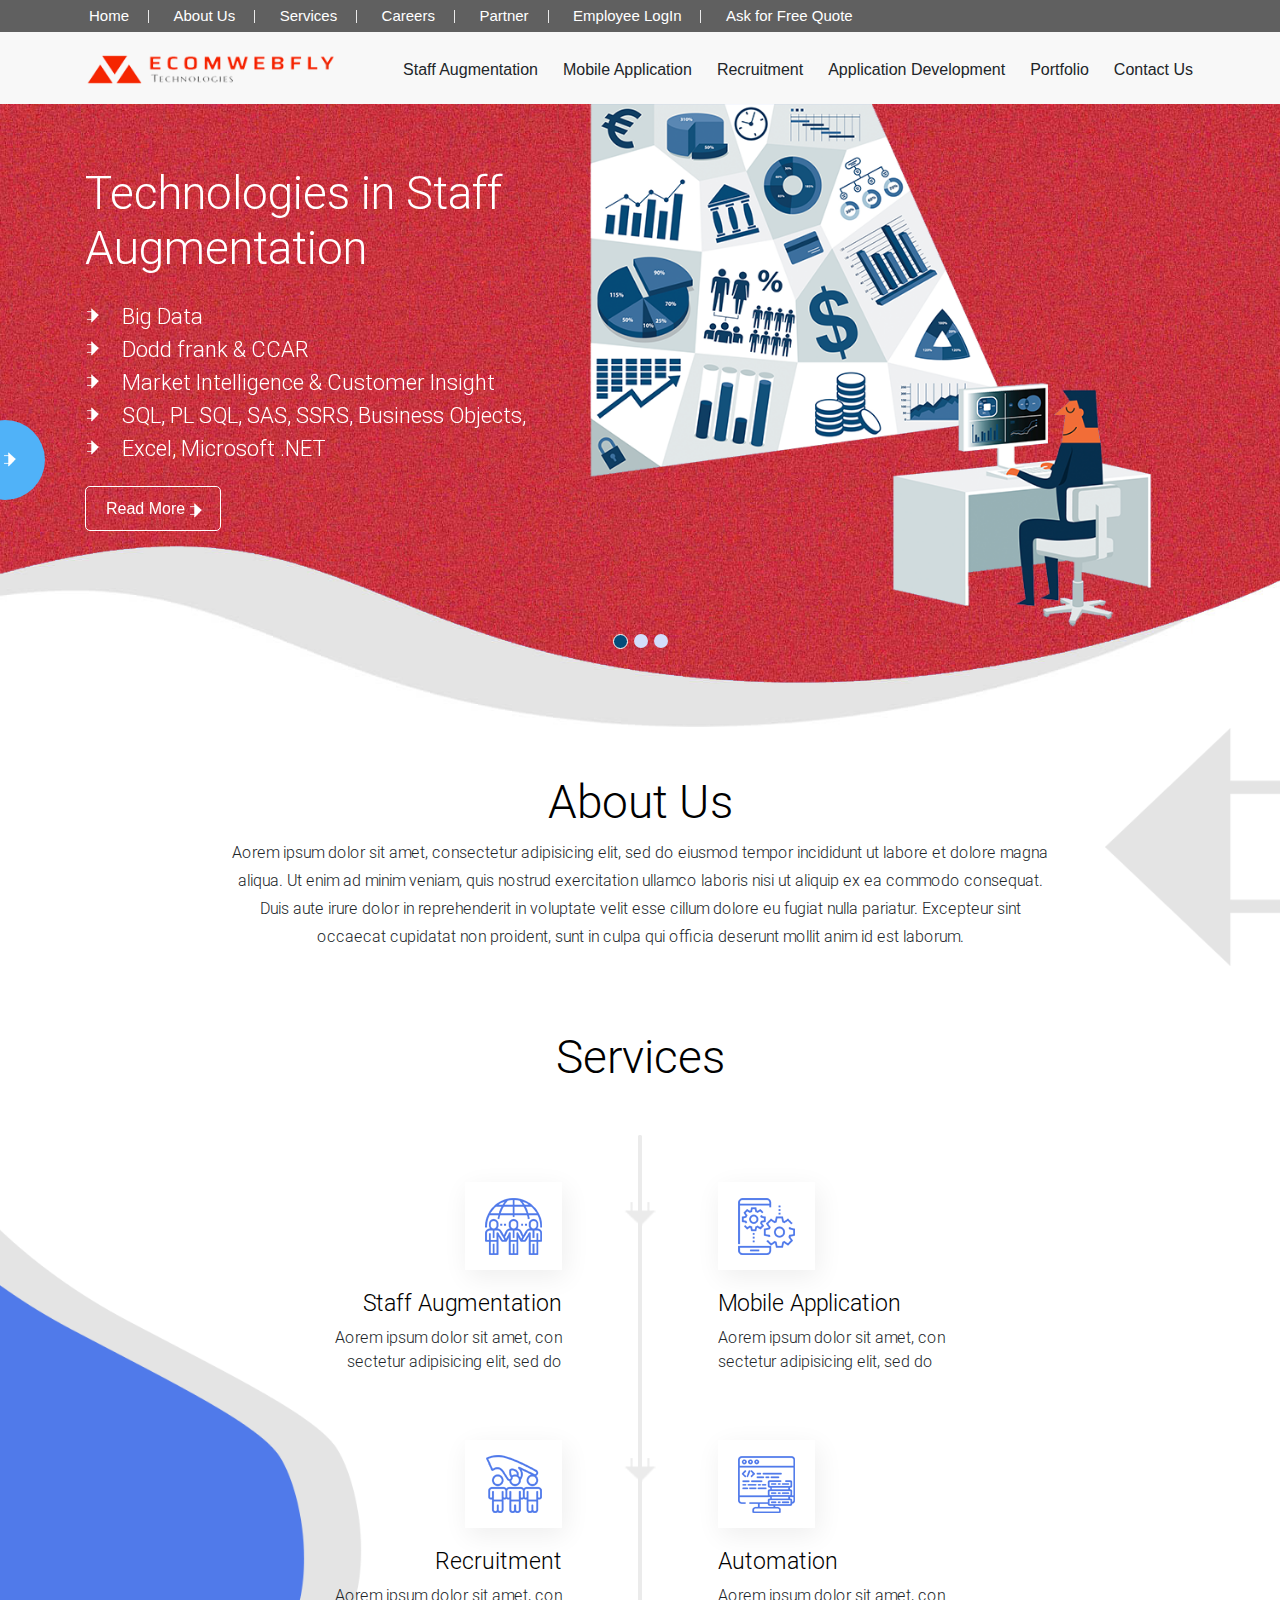
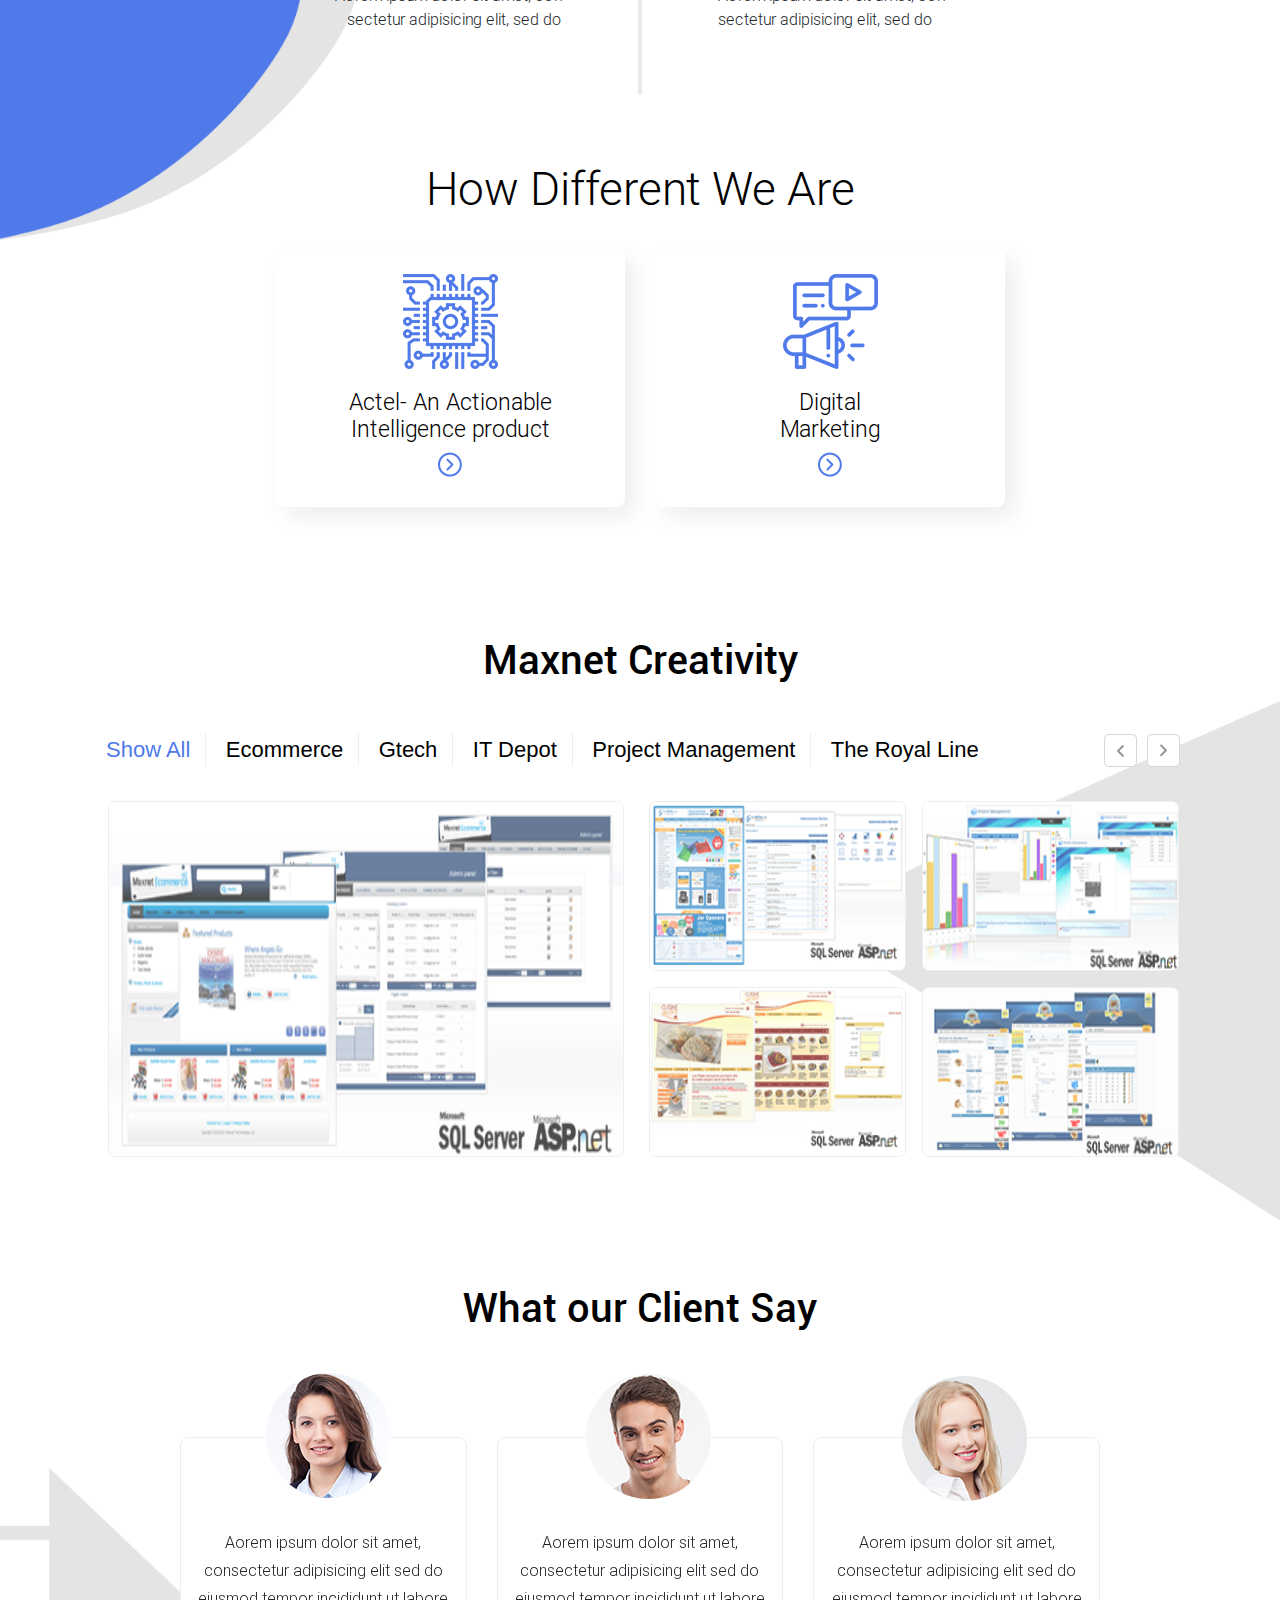
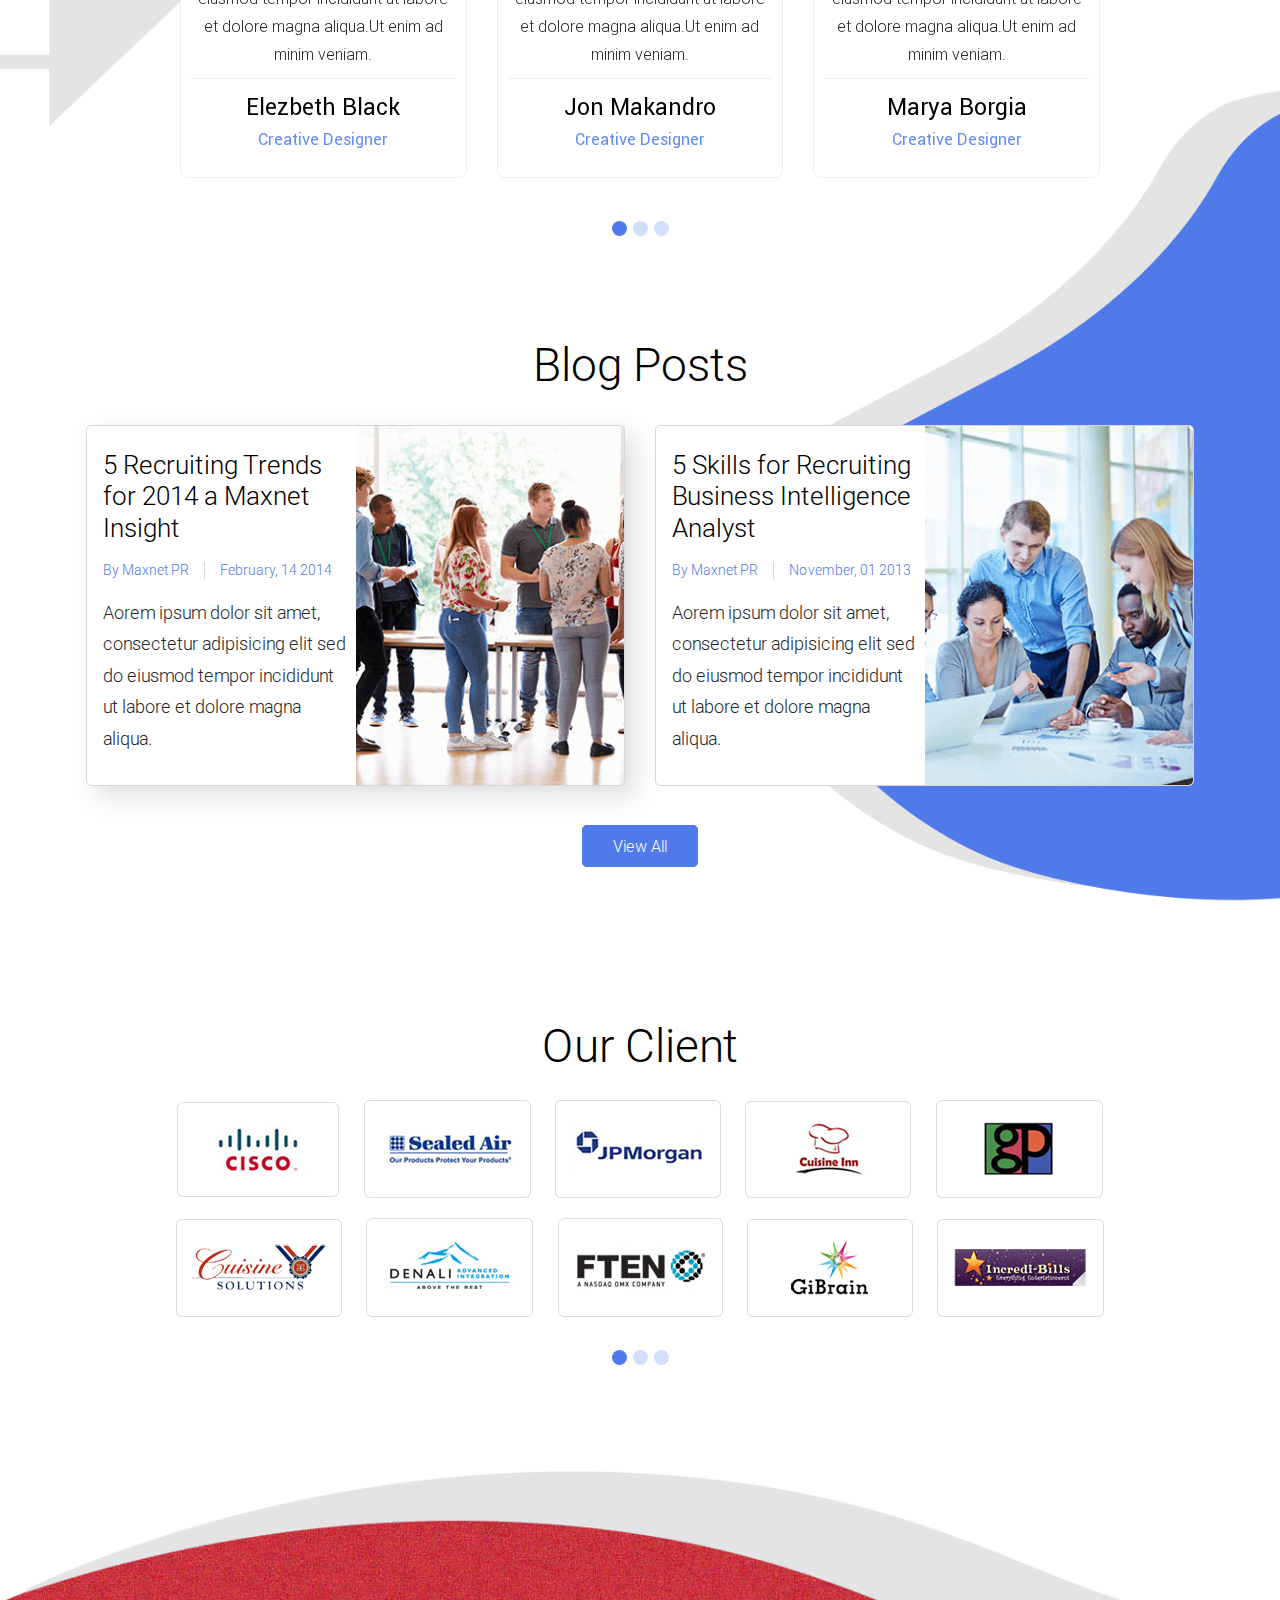
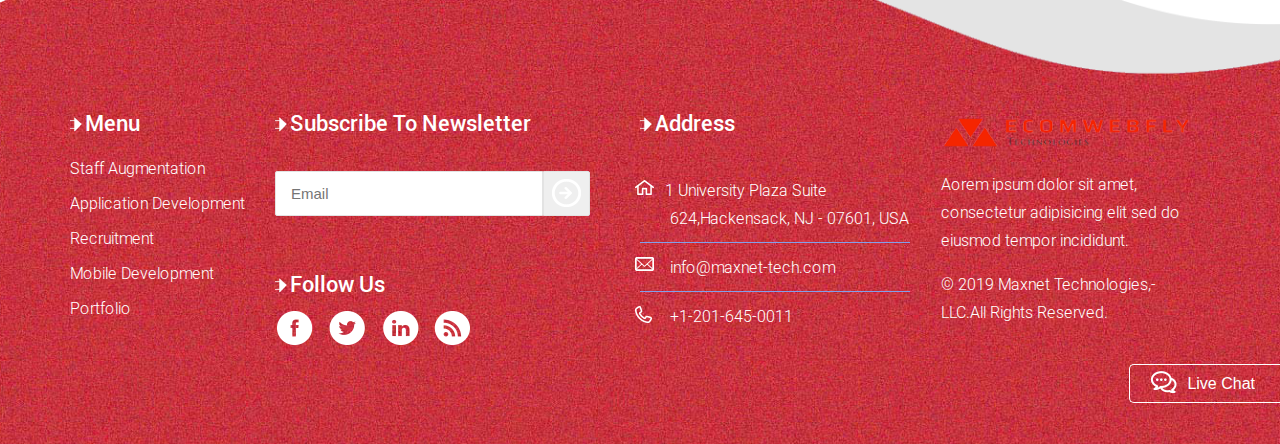
==== commit cdea8440: "ch" ====
--- a/index.html
+++ b/index.html
@@ -1,4 +1,4 @@
-<!DOCTYPE html>
+﻿<!DOCTYPE html>
 <html lang="en-US" class="no-js no-svg">
 	<head>
 		<title>Maxnet</title>
@@ -19,14 +19,15 @@
 				<div class="row">
 					<div class="col-12 top-nav">
 						<nav class="navbar p-1 pl-0 ">                                     
-							<ul class="navbar-nav pl-0">
-								<li class="nav-item"><a href="index.html" class="nav-link">Home</a></li>
-								<li class="nav-item"><a href="about-us.html" class="nav-link">About Us</a></li>
-								<li class="nav-item"><a href="services.html" class="nav-link">Services</a></li>
-								<li class="nav-item"><a href="careers.html" class="nav-link">Careers</a></li>
-								<li class="nav-item"><a href="partner.html" class="nav-link">Partner</a></li>
-								<li class="nav-item"><a href="e-login.html" class="nav-link">Employee LogIn</a></li>
-							</ul> 
+                            <ul class="navbar-nav pl-0">
+                                <li class="nav-item"><a href="index.html" class="nav-link">Home</a></li>
+                                <li class="nav-item"><a href="about-us.html" class="nav-link">About Us</a></li>
+                                <li class="nav-item"><a href="services.html" class="nav-link">Services</a></li>
+                                <li class="nav-item"><a href="careers.html" class="nav-link">Careers</a></li>
+                                <li class="nav-item"><a href="partner.html" class="nav-link">Partner</a></li>
+                                <li class="nav-item"><a href="e-login.html" class="nav-link">Employee LogIn</a></li>
+                                <li class="nav-item"><a href="e-login.html" class="nav-link">Ask for Free Quote</a></li>
+                            </ul> 
                         </nav>
 					</div>
 				</div>
@@ -44,26 +45,27 @@
 							<span class="navbar-toggler-icon"></span>
 							</button>
 							<div class="collapse navbar-collapse" id="navbarSupportedContent">
-								<ul class="navbar-nav">
-									<li class="nav-item">
-										<a class="nav-link" href="staff_augmentation.html">Staff Augmentation </a>
-									</li>
-									<li class="nav-item">
-										<a class="nav-link" href="mobile_development.html">Mobile Application</a>
-									</li>
-									<li class="nav-item">
-										<a class="nav-link" href="recruitment.html">Recruitment</a>
-									</li>
-									<li class="nav-item">
-										<a class="nav-link" href="application_development.html">Application Development</a>
-									</li>
-									<li class="nav-item">
-										<a class="nav-link" href="portfolio.html">Portfolio</a>
-									</li>
-									<li class="nav-item">
-										<a class="nav-link" href="contact-us.html">Contact Us</a>
-									</li>
-								</ul>
+                                <ul class="navbar-nav">
+                                    <li class="nav-item">
+                                        <a class="nav-link" href="staff_augmentation.html">Staff Augmentation </a>
+                                    </li>
+                                    <li class="nav-item">
+                                        <a class="nav-link" href="mobile_development.html">Mobile Application</a>
+                                    </li>
+                                    <li class="nav-item">
+                                        <a class="nav-link" href="recruitment.html">Recruitment</a>
+                                    </li>
+                                    <li class="nav-item">
+                                        <a class="nav-link" href="application_development.html">Application Development</a>
+                                    </li>
+                                    <li class="nav-item">
+                                        <a class="nav-link" href="portfolio.html">Portfolio</a>
+                                    </li>
+                                    <li class="nav-item">
+                                        <a class="nav-link" href="contact-us.html">Contact Us</a>
+                                    </li>
+                                    
+                                </ul>
 							</div>
 						</nav>
 					</div>
